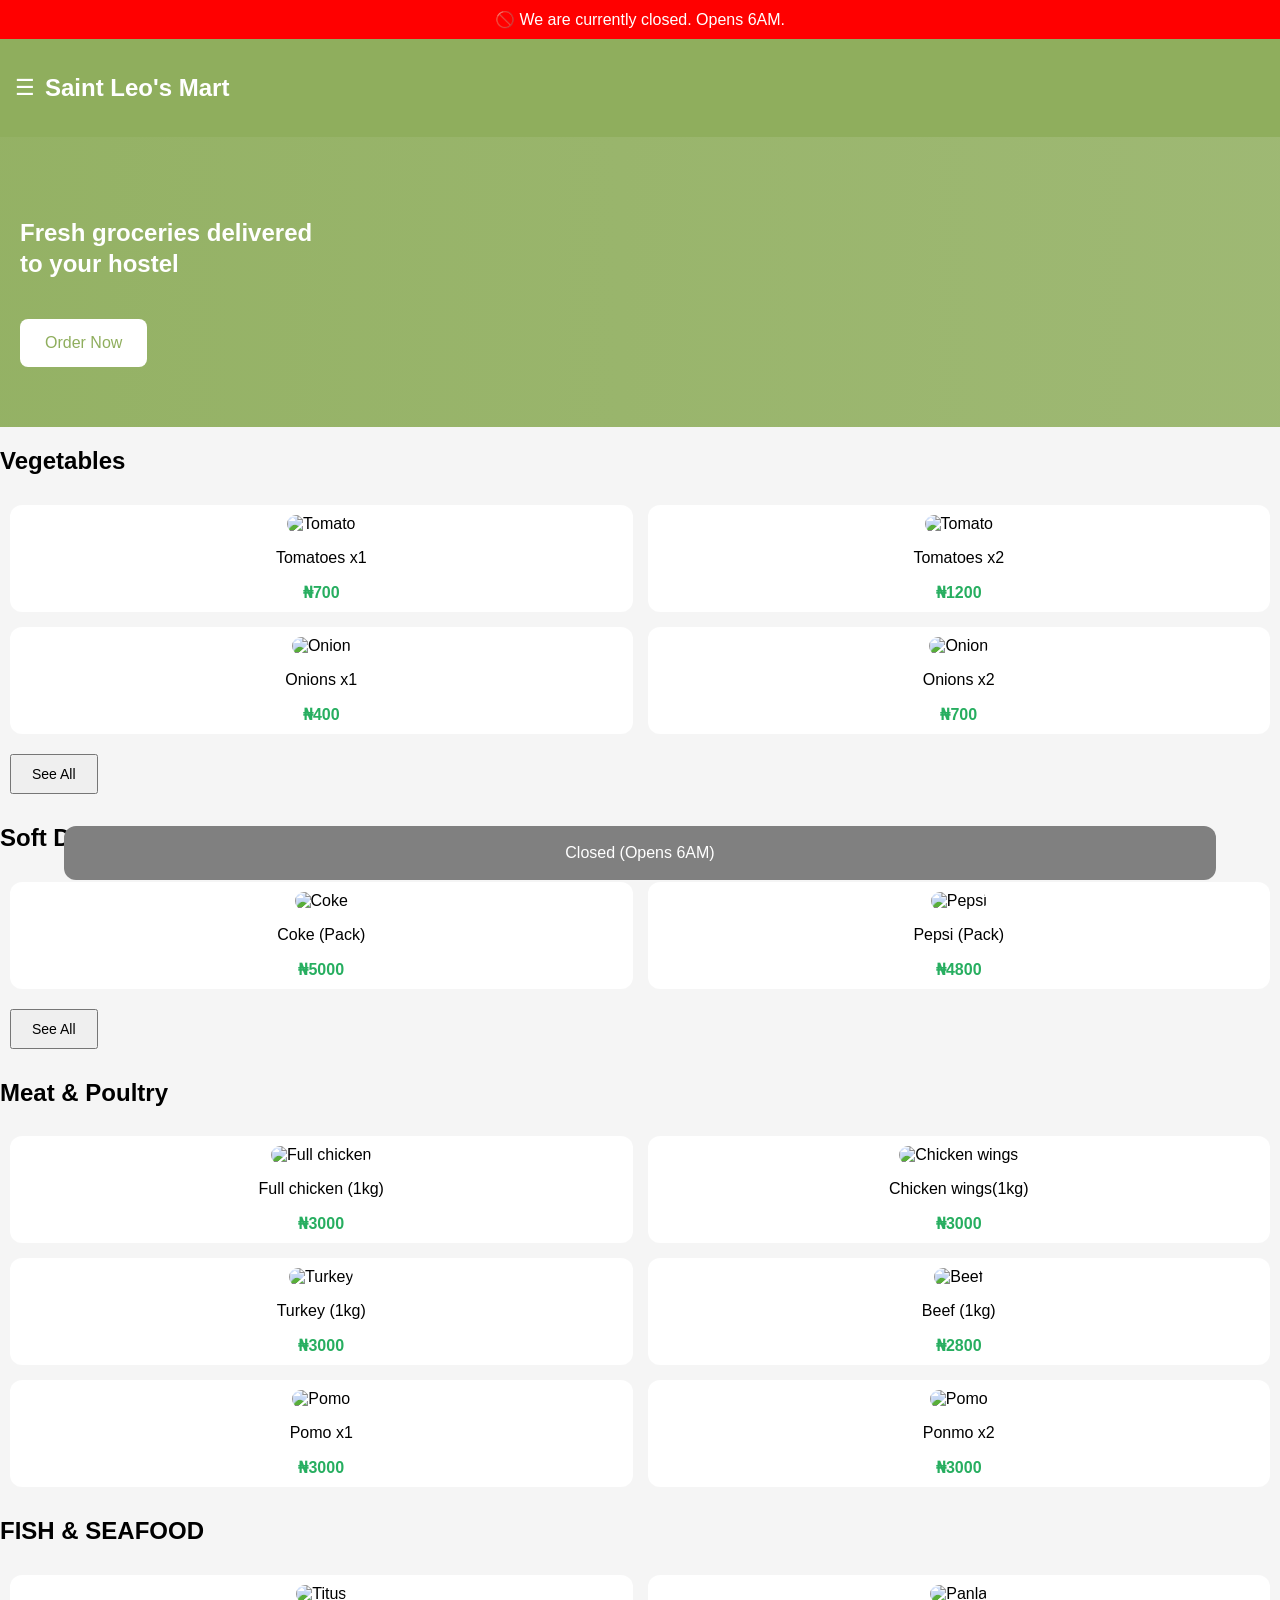
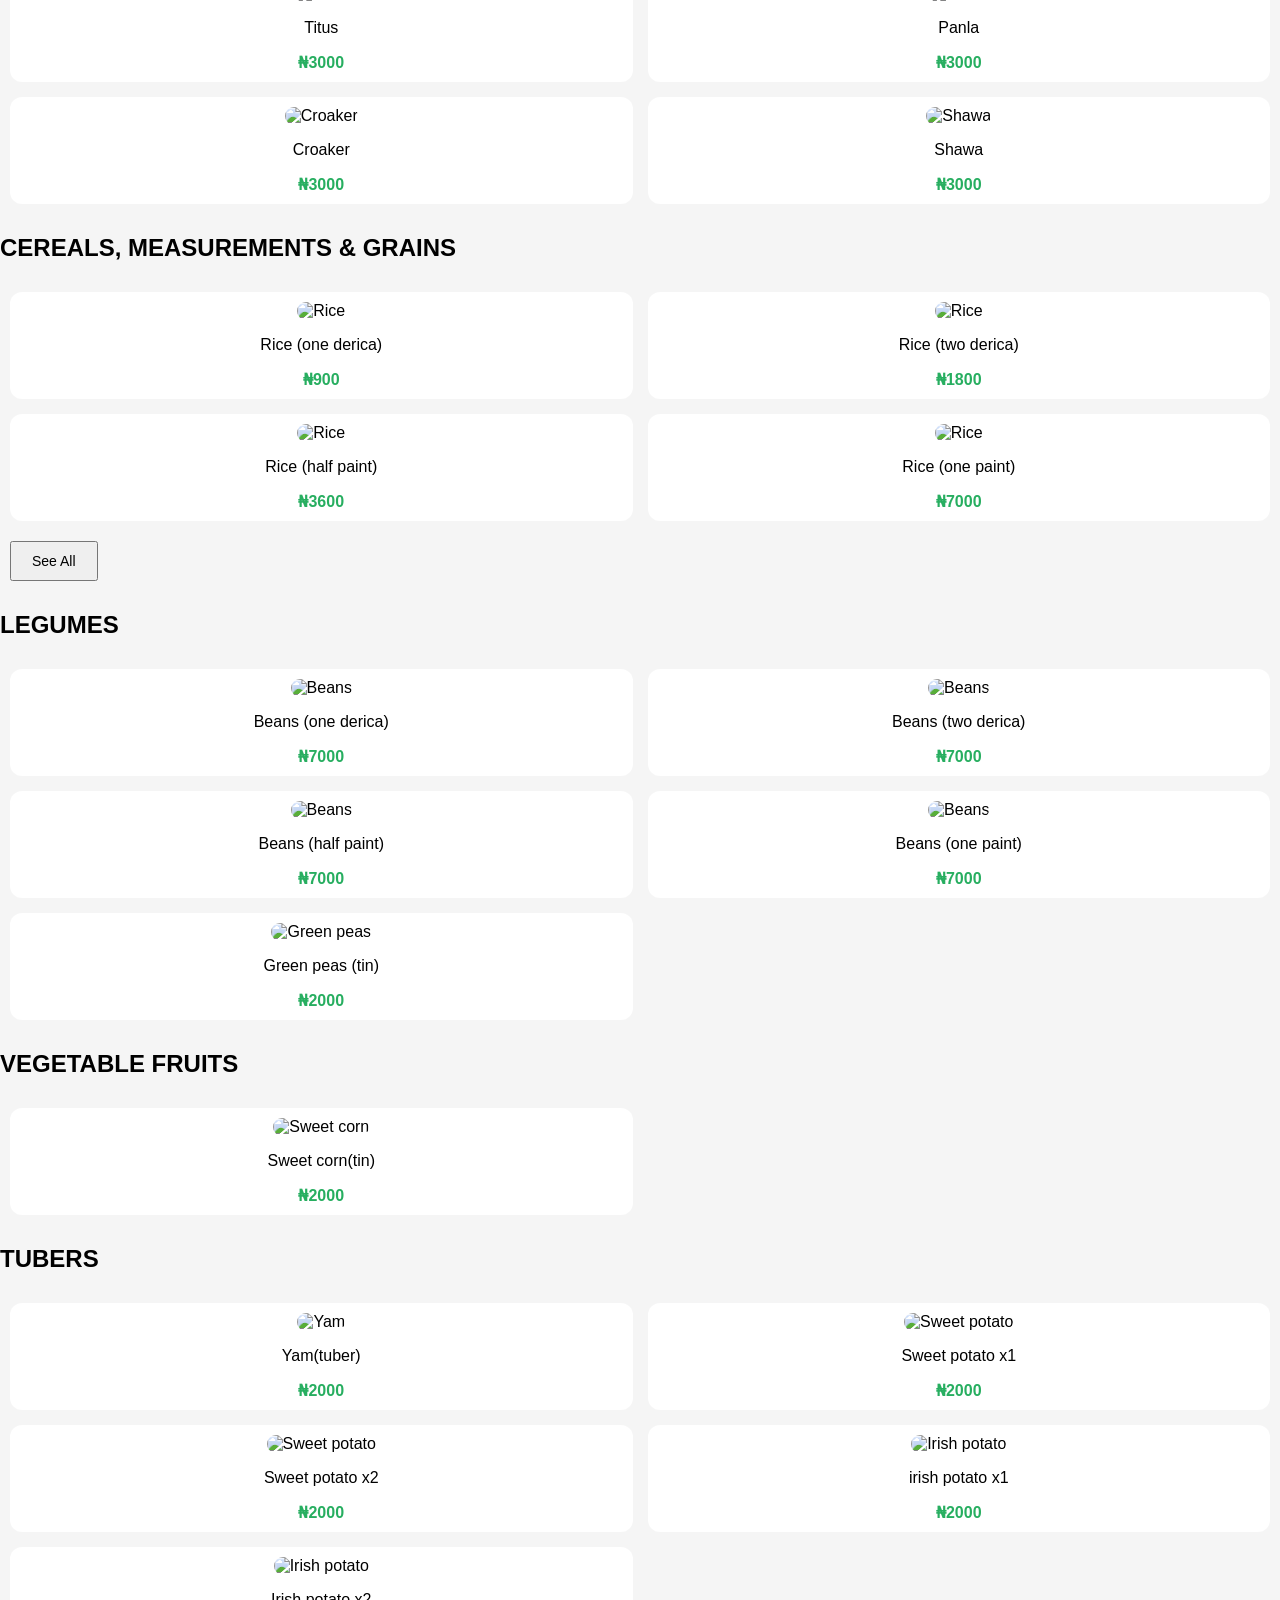
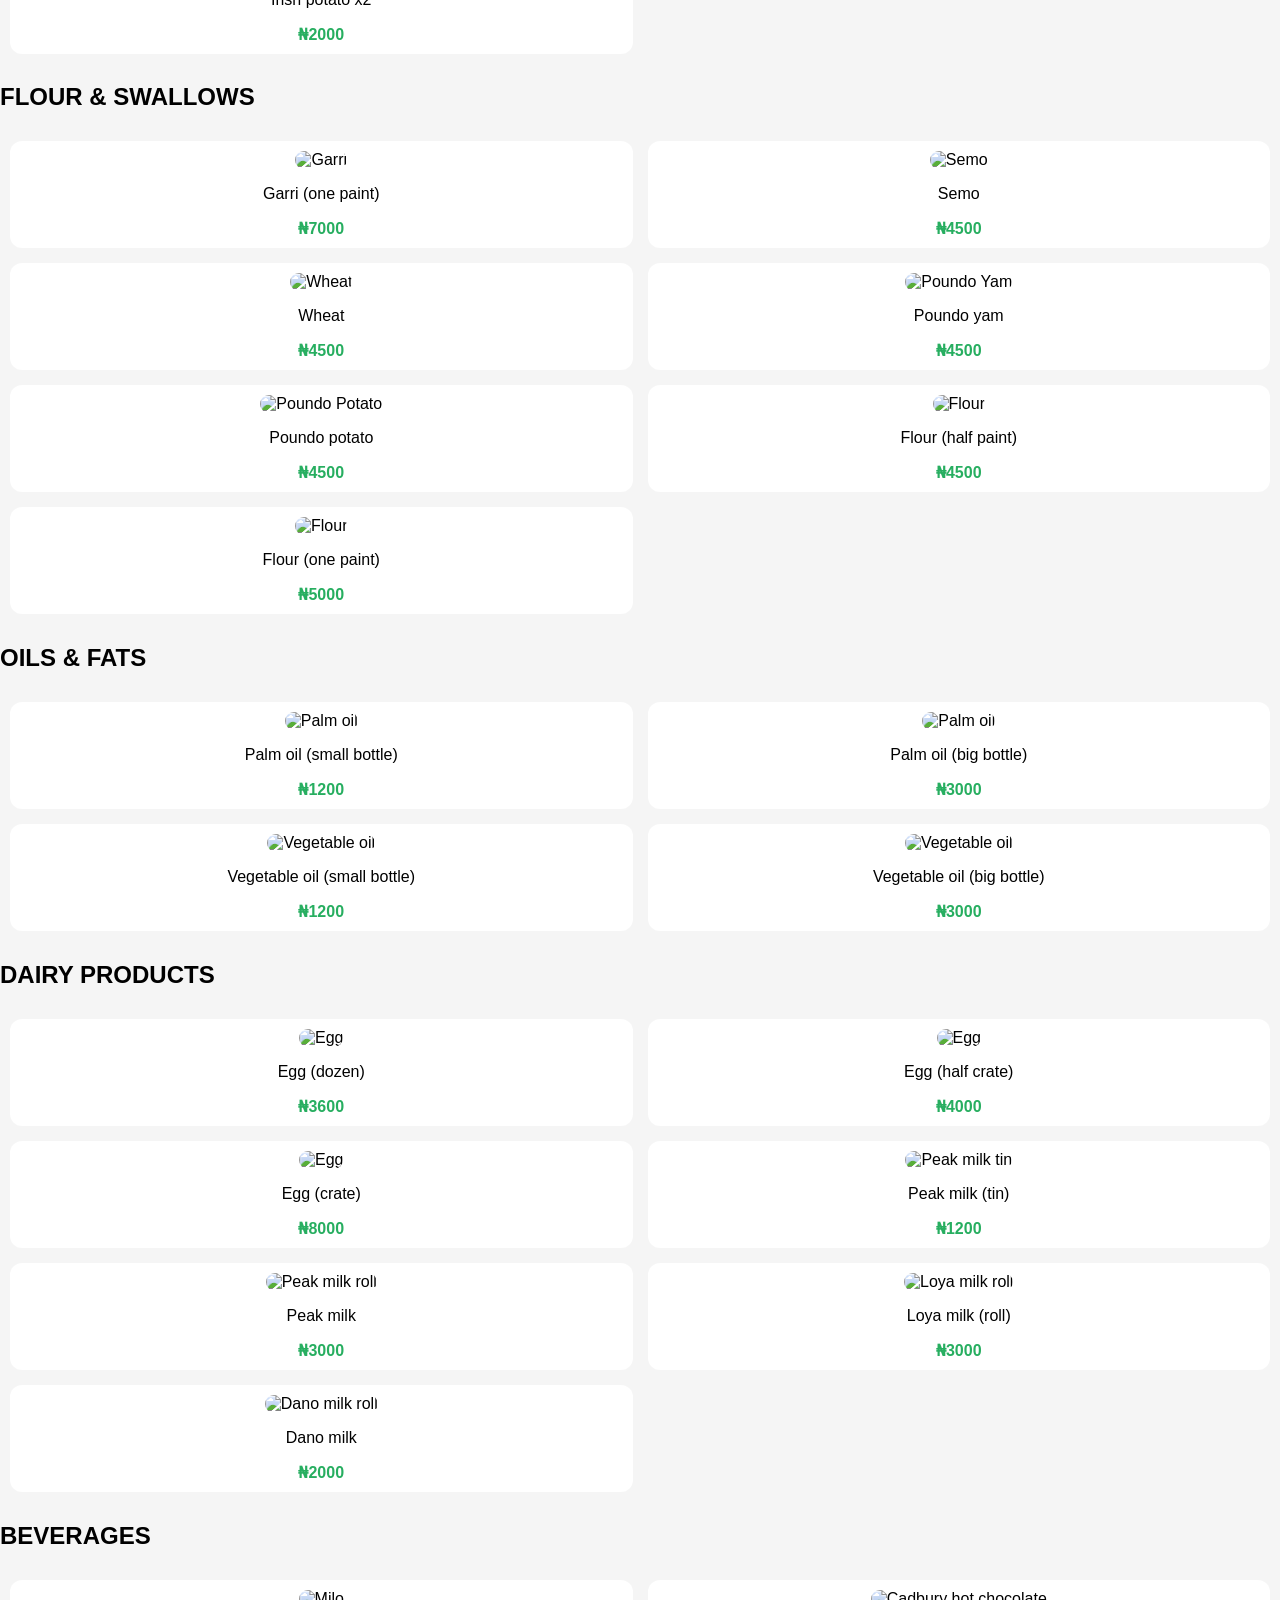
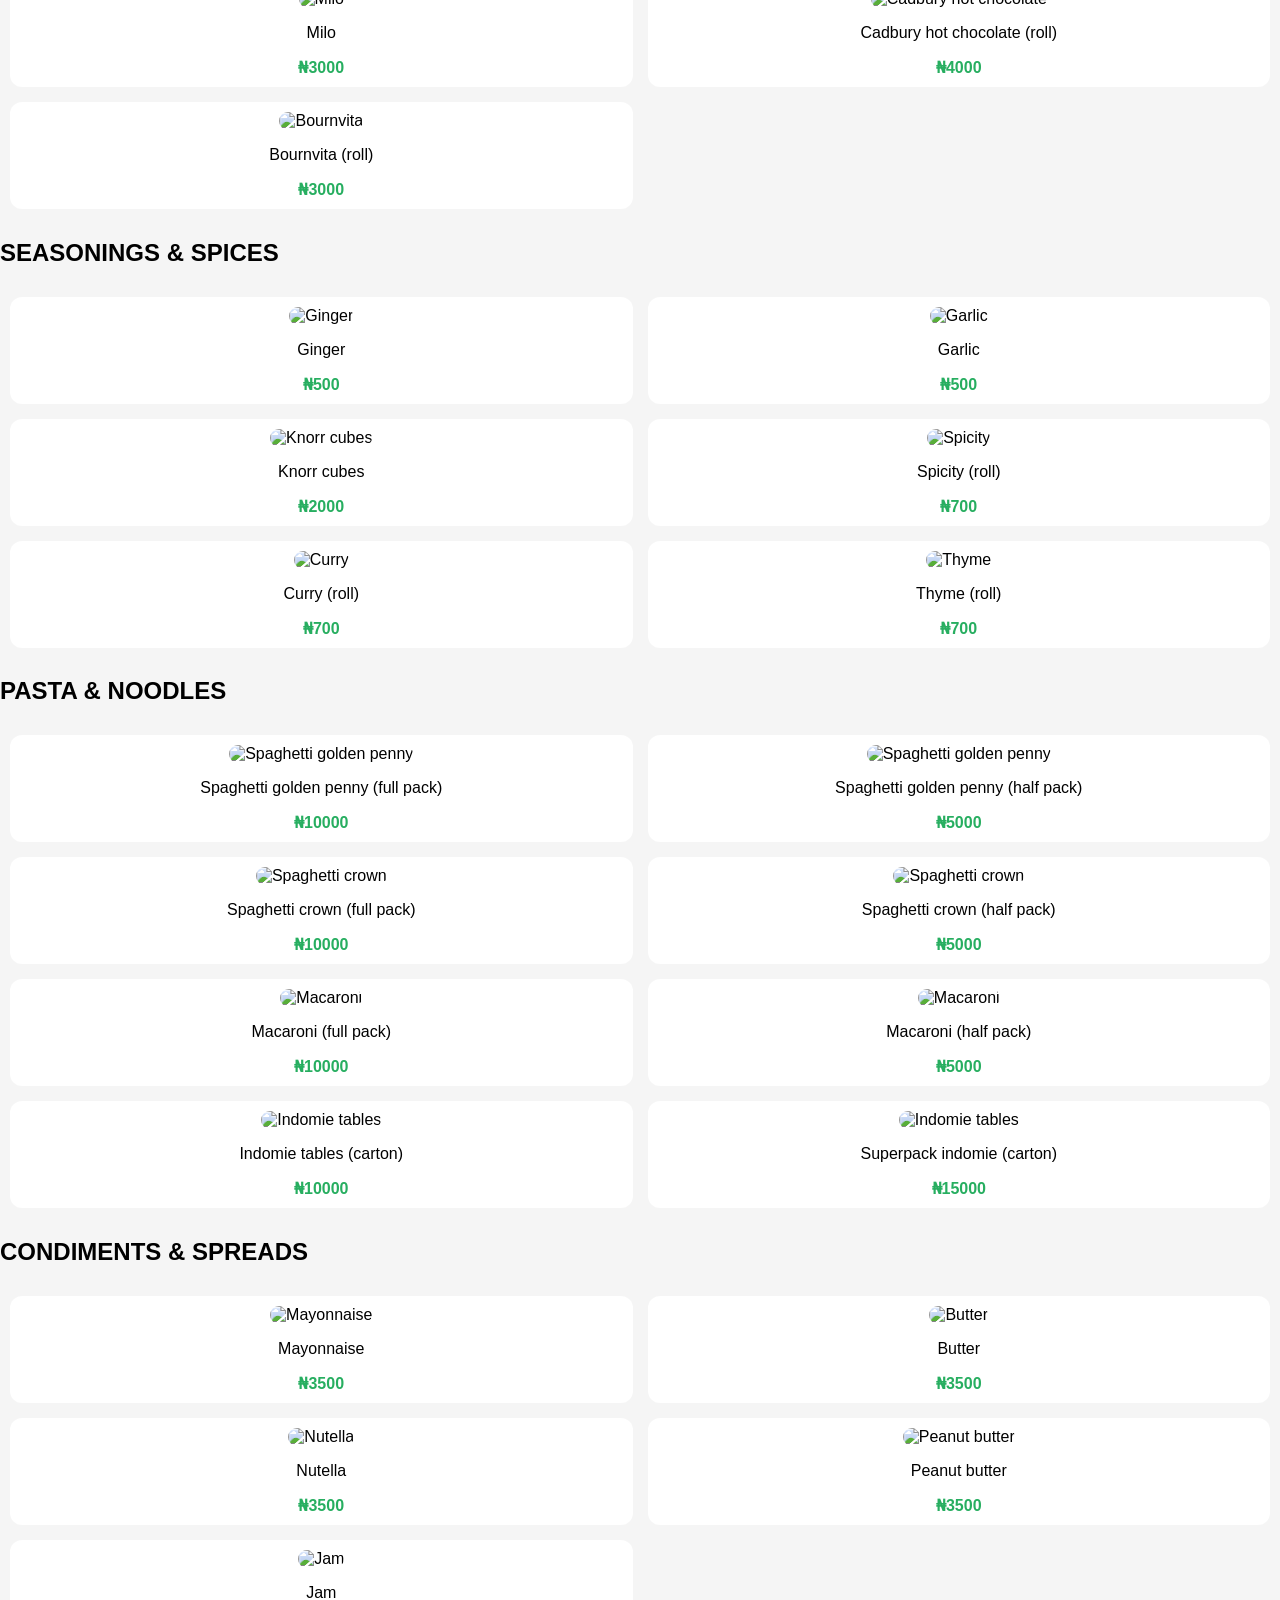
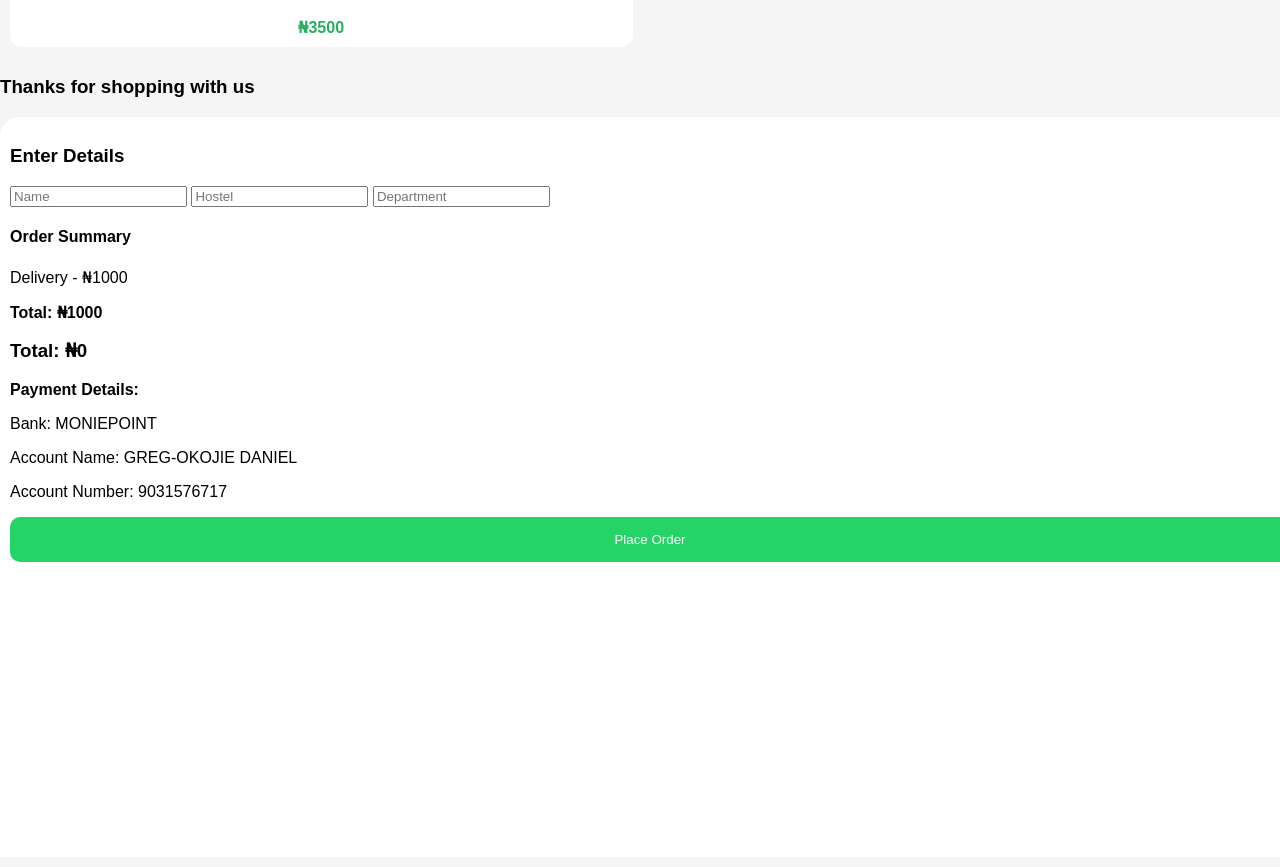
==== index.html @ 18265723 "Add files via upload" ====
<!DOCTYPE html>
<html lang="en">
<head>
  <meta charset="UTF-8">
  <meta name="viewport" content="width=device-width, initial-scale=1.0">
  <title>Saint Leo's Mart</title>
  <link rel="stylesheet" href="style.css">
</head>
<body>

<header>
  <span class="menu-btn" onclick="toggleMenu()">☰</span>
  <h2>Saint Leo's Mart</h2>
</header>

<div id="sidebar" class="sidebar">
  <p onclick="scrollToSection('home')">🏠 Home</p>
  <p onclick="scrollToSection('food')">🍲 Food</p>
  <p onclick="openFAQ()">❓ FAQ</p>
  <p onclick="contactUs()">📞 Contact Us</p>
</div>

<section id="home" class="hero">
  <h1>Fresh groceries delivered to your hostel</h1>
  <button onclick="scrollToSection('food')">Order Now</button>
</section>

<section id="food">

<!-- VEGETABLES -->
<h2>Vegetables</h2>
<div class="grid">

<div class="item" onclick="toggleItem(this,'Tomatoes x1',700)">
<img src="https://images.pexels.com/photos/533280/pexels-photo-533280.jpeg" alt="Tomato">
<p>Tomatoes x1</p>
<span class="price">₦700</span>
</div>

<div class="item" onclick="toggleItem(this,'Tomatoes x2',1200)">
<img src="https://images.pexels.com/photos/533280/pexels-photo-533280.jpeg" alt="Tomato">
<p>Tomatoes x2</p>
<span class="price">₦1200</span>
</div>

<div class="item" onclick="toggleItem(this,'Onions x1',400)">
<img src="https://images.pexels.com/photos/4197445/pexels-photo-4197445.jpeg" alt="Onion">
<p>Onions x1</p>
<span class="price">₦400</span>
</div>

<div class="item" onclick="toggleItem(this,'Onions x2',700)">
<img src="https://images.pexels.com/photos/4197445/pexels-photo-4197445.jpeg" alt="Onion">
<p>Onions x2</p>
<span class="price">₦700</span>
</div>

</div>

<button class="see-all" onclick="toggleCategory(this)">See All</button>

<div class="hidden-items grid">

<div class="item" onclick="toggleItem(this,'Lettuce x1',500)">
<img src="https://images.pexels.com/photos/1656666/pexels-photo-1656666.jpeg" alt="Fresh Lettuce">
<p>Lettuce x1</p>
<span class="price">₦500</span>
</div>

<div class="item" onclick="toggleItem(this,'Lettuce x2',900)">
<img src="https://images.pexels.com/photos/1656666/pexels-photo-1656666.jpeg" alt="Fresh Lettuce">
<p>Lettuce x2</p>
<span class="price">₦900</span>
</div>

<div class="item" onclick="toggleItem(this,'Cabbage x1',500)">
<img src="https://images.pexels.com/photos/2518893/pexels-photo-2518893.jpeg" alt="Fresh Cabbage">
<p>Cabbage x1</p>
<span class="price">₦500</span>
</div>

<div class="item" onclick="toggleItem(this,'Cabbage x2',1000)">
<img src="https://images.pexels.com/photos/2518893/pexels-photo-2518893.jpeg" alt="Fresh Cabbage">
<p>Cabbage x2</p>
<span class="price">₦1000</span>
</div>

<div class="item" onclick="toggleItem(this,'Green bell pepper x1',500)">
<img src="https://images.pexels.com/photos/5825814/pexels-photo-5825814.jpeg" alt="Green Bell Pepper">
<p>Green bell pepper x1</p>
<span class="price">₦500</span>
</div>

<div class="item" onclick="toggleItem(this,'Green bell pepper x2',900)">
<img src="https://images.pexels.com/photos/5825814/pexels-photo-5825814.jpeg" alt="Green Bell Pepper">
<p>Green bell pepper x2</p>
<span class="price">₦900</span>
</div>

<div class="item" onclick="toggleItem(this,'Red bell pepper x1',500)">
<img src="https://images.pexels.com/photos/33968567/pexels-photo-33968567.jpeg" alt="Red Bell Pepper">
<p>Red bell pepper x1</p>
<span class="price">₦500</span>
</div>

<div class="item" onclick="toggleItem(this,'Red bell pepper x2',900)">
<img src="https://images.pexels.com/photos/33968567/pexels-photo-33968567.jpeg" alt="Red Bell Pepper">
<p>Red bell pepper x2</p>
<span class="price">₦900</span>
</div>

<div class="item" onclick="toggleItem(this,'Yellow bell pepper/scotch bonnet x1',500)">
<img src="https://images.pexels.com/photos/14466704/pexels-photo-14466704.jpeg" alt="Scotch Bonnet">
<p>Yellow bell pepper/scotch bonnet x1</p>
<span class="price">₦500</span>
</div>

<div class="item" onclick="toggleItem(this,'Yellow bell pepper/scotch bonnet x2',900)">
<img src="https://images.pexels.com/photos/14466704/pexels-photo-14466704.jpeg" alt="Scotch Bonnet">
<p>Yellow bell pepper/scotch bonnet x2</p>
<span class="price">₦900</span>
</div>

<div class="item" onclick="toggleItem(this,'Fresh pepper x1',500)">
<img src="https://images.pexels.com/photos/16267404/pexels-photo-16267404.jpeg" alt="Fresh pepper">
<p>Fresh pepper x1</p>
<span class="price">₦500</span>
</div>

<div class="item" onclick="toggleItem(this,'Fresh pepper x2',900)">
<img src="https://images.pexels.com/photos/16267404/pexels-photo-16267404.jpeg" alt="Fresh pepper">
<p>Fresh pepper x2</p>
<span class="price">₦900</span>
</div>

<div class="item" onclick="toggleItem(this,'Cucumber x1',500)">
<img src="https://images.pexels.com/photos/17975573/pexels-photo-17975573.jpeg" alt="Cucumber">
<p>Cucumber x1</p>
<span class="price">₦500</span>
</div>

<div class="item" onclick="toggleItem(this,'Cucumber x2',900)">
<img src="https://images.pexels.com/photos/17975573/pexels-photo-17975573.jpeg" alt="Cucumber">
<p>Cucumber x2</p>
<span class="price">₦900</span>
</div>

<div class="item" onclick="toggleItem(this,'Carrot x1',500)">
<img src="https://images.pexels.com/photos/6631952/pexels-photo-6631952.jpeg" alt="Carrot">
<p>Carrot x1</p>
<span class="price">₦500</span>
</div>

<div class="item" onclick="toggleItem(this,'Carrot x2',900)">
<img src="https://images.pexels.com/photos/6631952/pexels-photo-6631952.jpeg" alt="Carrot">
<p>Carrot x2</p>
<span class="price">₦900</span>
</div>

</div>

<!-- SOFT DRINKS -->
<h2>Soft Drinks & Malt</h2>
<div class="grid">

<div class="item" onclick="toggleItem(this,'Coke pack',5000)">
<img src="https://images.pexels.com/photos/27798034/pexels-photo-27798034.jpeg" alt="Coke">
<p>Coke (Pack)</p>
<span class="price">₦5000</span>
</div>

<div class="item" onclick="toggleItem(this,'Pepsi pack',4800)">
<img src="https://images.pexels.com/photos/9513105/pexels-photo-9513105.jpeg" alt="Pepsi">
<p>Pepsi (Pack)</p>
<span class="price">₦4800</span>
</div>

</div>

<button class="see-all" onclick="toggleCategory(this)">See All</button>

<div class="hidden-items grid">
<!-- hidden items -->
  <div class="item" onclick="toggleItem(this,'Plastic malt pack',5000)">
<img src="https://images.pexels.com/photos/18041730/pexels-photo-18041730.jpeg" alt="Plastic Malt">
<p>Plastic malt (Pack)</p>
<span class="price">₦5000</span>
</div>

<div class="item" onclick="toggleItem(this,'Can malt carton',5000)">
<img src="https://images.pexels.com/photos/18041730/pexels-photo-18041730.jpeg" alt="Can Malt">
<p>Can malt (Carton)</p>
<span class="price">₦5000</span>
</div>

<div class="item" onclick="toggleItem(this,'Fanta pack',5000)">
<img src="https://images.pexels.com/photos/18041730/pexels-photo-18041730.jpeg" alt="Fanta"> 
<p>Fanta (Pack)</p>
<span class="price">₦5000</span>
</div>

<div class="item" onclick="toggleItem(this,'L@casera pack',5000)">
<img src="https://images.pexels.com/photos/18041730/pexels-photo-18041730.jpeg" alt="L@casera">
<p>L@casera (Pack)</p>
<span class="price">₦5000</span>
</div>

<div class="item" onclick="toggleItem(this,'Bottled water pack',5000)">
<img src="https://images.pexels.com/photos/15524063/pexels-photo-15524063.jpeg" alt="Bottled water">
<p>Bottled water (Pack)</p>
<span class="price">₦5000</span>
</div>

</div>
 

  
<!-- MEAT -->
<h2>Meat & Poultry</h2>
<div class="grid">
<div class="item" onclick="toggleItem(this,'Full chicken 1kg',3000)">
<img src="https://images.pexels.com/photos/10886018/pexels-photo-10886018.jpeg" alt="Full chicken">
<p>Full chicken (1kg)</p>
<span class="price">₦3000</span>
</div>

<div class="item" onclick="toggleItem(this,'Chicken wings 1kg',3000)">
<img src="https://images.pexels.com/photos/9016550/pexels-photo-9016550.jpeg" alt="Chicken wings">
<p>Chicken wings(1kg)</p>
<span class="price">₦3000</span>
</div>

<div class="item" onclick="toggleItem(this,'Turkey 1kg',3000)">
<img src="https://images.pexels.com/photos/5848152/pexels-photo-5848152.jpeg" alt="Turkey">
<p>Turkey (1kg)</p>
<span class="price">₦3000</span>
</div>

<div class="item" onclick="toggleItem(this,'Beef 1kg',2800)">
<img src="https://images.pexels.com/photos/20187067/pexels-photo-20187067.jpeg" alt="Beef">
<p>Beef (1kg)</p>
<span class="price">₦2800</span>
</div>

<div class="item" onclick="toggleItem(this,'Pomo x1',3000)">
<img src="https://images.pexels.com/photos/6646207/pexels-photo-6646207.jpeg" alt="Pomo">
<p>Pomo x1</p>
<span class="price">₦3000</span>
</div>

<div class="item" onclick="toggleItem(this,'Ponmo x2',3000)">
<img src="https://images.pexels.com/photos/6646207/pexels-photo-6646207.jpeg" alt="Pomo">
<p>Ponmo x2</p>
<span class="price">₦3000</span>
</div>

</div>

<!-- ADD MORE CATEGORIES SAME FORMAT -->
<!-- FISH & SEAFOOD -->
<h2>FISH & SEAFOOD</h2>
<div class="grid">
  <div class="item" onclick="toggleItem(this,'Titus',3000)">
<img src="https://images.pexels.com/photos/20121102/pexels-photo-20121102.jpeg" alt="Titus">
<p>Titus</p>
<span class="price">₦3000</span>
</div>

<div class="item" onclick="toggleItem(this,'Panla',3000)">
<img src="https://images.pexels.com/photos/23885137/pexels-photo-23885137.jpeg" alt="Panla">
<p>Panla</p>
<span class="price">₦3000</span>
</div>

<div class="item" onclick="toggleItem(this,'Croaker',3000)">
<img src="https://images.pexels.com/photos/12151716/pexels-photo-12151716.jpeg" alt="Croaker">
<p>Croaker</p>
<span class="price">₦3000</span>
</div>

<div class="item" onclick="toggleItem(this,'Shawa',3000)">
<img src="https://images.pexels.com/photos/36832375/pexels-photo-36832375.jpeg" alt="Shawa">
<p>Shawa</p>
<span class="price">₦3000</span>
</div>

  </div>

  <!-- CEREALS, MEASUREMENTS & GRAINS -->
<h2>CEREALS, MEASUREMENTS & GRAINS</h2>
<div class="grid">
<div class="item" onclick="toggleItem(this,'Rice (one derica)',900)">
<img src="https://images.pexels.com/photos/36008677/pexels-photo-36008677.jpeg" alt="Rice">
<p>Rice (one derica)</p>
<span class="price">₦900</span>
</div>

<div class="item" onclick="toggleItem(this,'Rice (two derica)',1800)">
<img src="https://images.pexels.com/photos/36008677/pexels-photo-36008677.jpeg" alt="Rice">
<p>Rice (two derica)</p>
<span class="price">₦1800</span>
</div>

<div class="item" onclick="toggleItem(this,'Rice (half paint)',3600)">
<img src="https://images.pexels.com/photos/36008677/pexels-photo-36008677.jpeg" alt="Rice">
<p>Rice (half paint)</p>
<span class="price">₦3600</span>
</div>

<div class="item" onclick="toggleItem(this,'Rice (one paint)',7000)">
<img src="https://images.pexels.com/photos/36008677/pexels-photo-36008677.jpeg" alt="Rice">
<p>Rice (one paint)</p>
<span class="price">₦7000</span>
</div>

</div>

 <button class="see-all" onclick="toggleCategory(this)">See All</button>

<div class="hidden-items grid">

<div class="item" onclick="toggleItem(this,'Cornflakes (one paint)',7000)">
<img src="https://images.pexels.com/photos/4089036/pexels-photo-4089036.jpeg" alt="Cornflakes">
<p>Cornflakes (one paint)</p>
<span class="price">₦7000</span>
</div>

<div class="item" onclick="toggleItem(this,'Cocopops (one paint)',7000)">
<img src="https://images.pexels.com/photos/7418776/pexels-photo-7418776.png" alt="Cocopops">
<p>Cocopops (one paint)</p>
<span class="price">₦7000</span>
</div>

<div class="item" onclick="toggleItem(this,'Golden morn (one paint)',7000)">
<img src="https://i.pinimg.com/1200x/90/cd/06/90cd064d729d164e2036bec3866df384.jpg" alt="Golden Morn">
<p>Golden morn (one paint)</p>
<span class="price">₦7000</span>
</div>

<div class="item" onclick="toggleItem(this,'Oats (one paint)',7000)">
<img src="https://images.pexels.com/photos/4725736/pexels-photo-4725736.jpeg" alt="Oats">
<p>Oats (one paint)</p>
<span class="price">₦7000</span>
</div>

<div class="item" onclick="toggleItem(this,'Custard (one paint)',7000)">
<img src="https://i.pinimg.com/1200x/9c/a5/31/9ca5312570cf01f618ec1aabc8b022c0.jpg" alt="Custard">
<p>Custard (one paint)</p>
<span class="price">₦7000</span>
</div>

<div class="item" onclick="toggleItem(this,'Powdered milk (one paint)',7000)">
<img src="https://images.pexels.com/photos/12625114/pexels-photo-12625114.jpeg" alt="Milk">
<p>Powdered milk (one paint)</p>
<span class="price">₦7000</span>
</div>

<div class="item" onclick="toggleItem(this,'Sugar (one paint)',7000)">
<img src="https://images.pexels.com/photos/11477544/pexels-photo-11477544.jpeg" alt="Sugar">
<p>Sugar (one paint)</p>
<span class="price">₦7000</span>
</div>

    </div>

<!-- LEGUMES -->
<h2>LEGUMES</h2>
<div class="grid">

<div class="item" onclick="toggleItem(this,'Beans (one derica)',7000)">
<img src="https://images.pexels.com/photos/10111852/pexels-photo-10111852.jpeg" alt="Beans">
<p>Beans (one derica)</p>
<span class="price">₦7000</span>
</div>

<div class="item" onclick="toggleItem(this,'Beans (two derica)',7000)">
<img src="https://images.pexels.com/photos/10111852/pexels-photo-10111852.jpeg" alt="Beans">
<p>Beans (two derica)</p>
<span class="price">₦7000</span>
</div>

<div class="item" onclick="toggleItem(this,'Beans (half paint)',7000)">
<img src="https://images.pexels.com/photos/10111852/pexels-photo-10111852.jpeg" alt="Beans">
<p>Beans (half paint)</p>
<span class="price">₦7000</span>
</div>

<div class="item" onclick="toggleItem(this,'Beans (one paint)',7000)">
<img src="https://images.pexels.com/photos/10111852/pexels-photo-10111852.jpeg" alt="Beans">
<p>Beans (one paint)</p>
<span class="price">₦7000</span>
</div>

<div class="item" onclick="toggleItem(this,'Green peas (tin)',2000)">
<img src="https://images.pexels.com/photos/32766465/pexels-photo-32766465.jpeg" alt="Green peas">
<p>Green peas (tin)</p>
<span class="price">₦2000</span>
</div>

</div>
<!-- VEGETABLE FRUITS -->
<h2>VEGETABLE FRUITS</h2>
<div class="grid">

  <div class="item" onclick="toggleItem(this,'Sweet corn tin',5000)">
<img src="https://images.pexels.com/photos/1359315/pexels-photo-1359315.jpeg" alt="Sweet corn">
<p>Sweet corn(tin)</p>
<span class="price">₦2000</span>
</div>
</div>

<!-- TUBERS -->
<h2>TUBERS</h2>
<div class="grid">
<div class="item" onclick="toggleItem(this,'Yam tuber',5000)">
<img src="https://images.pexels.com/photos/7543155/pexels-photo-7543155.jpeg" alt="Yam">
<p>Yam(tuber)</p>
<span class="price">₦2000</span>
</div>

<div class="item" onclick="toggleItem(this,'Sweet potato x1',5000)">
<img src="https://images.pexels.com/photos/7543164/pexels-photo-7543164.jpeg" alt="Sweet potato">
<p>Sweet potato x1</p>
<span class="price">₦2000</span>
</div>

<div class="item" onclick="toggleItem(this,'Sweet potato x2',5000)">
<img src="https://images.pexels.com/photos/7543164/pexels-photo-7543164.jpeg" alt="Sweet potato">
<p>Sweet potato x2</p>
<span class="price">₦2000</span>
</div>

<div class="item" onclick="toggleItem(this,'Irish potato x1',5000)">
<img src="https://images.pexels.com/photos/29509701/pexels-photo-29509701.jpeg" alt="Irish potato">
<p>irish potato x1</p>
<span class="price">₦2000</span>
</div>

<div class="item" onclick="toggleItem(this,'Irish potato x2',5000)">
<img src="https://images.pexels.com/photos/29509701/pexels-photo-29509701.jpeg" alt="Irish potato">
<p>Irish potato x2</p>
<span class="price">₦2000</span>
</div>

  </div>


<!-- FLOUR & SWALLOWS -->
<h2>FLOUR & SWALLOWS</h2>
<div class="grid">
<div class="item" onclick="toggleItem(this,'Garri one paint',7000)">
<img src="https://i.pinimg.com/736x/71/00/99/710099cdfb9c46883a768833ced07438.jpg" alt="Garri">
<p>Garri (one paint)</p>
<span class="price">₦7000</span>
</div>

<div class="item" onclick="toggleItem(this,'Semo',4500)">
<img src="https://i.pinimg.com/1200x/52/63/bd/5263bd861c616c06efb71b994cdc6b93.jpg" alt="Semo">
<p>Semo</p>
<span class="price">₦4500</span>
</div>

<div class="item" onclick="toggleItem(this,'Wheat',4500)">
<img src="https://i.pinimg.com/1200x/29/b0/db/29b0db379a3469006b6834a2a58ad0a5.jpg" alt="Wheat">
<p>Wheat</p>
<span class="price">₦4500</span>
</div>

<div class="item" onclick="toggleItem(this,'Poundo yam',4500)">
<img src="https://i.pinimg.com/1200x/b3/7c/1a/b37c1aebb08cc91c31cf40d05b5fc4fe.jpg" alt="Poundo Yam">
<p>Poundo yam</p>
<span class="price">₦4500</span>
</div>

<div class="item" onclick="toggleItem(this,'Poundo potato',4500)">
<img src="https://i.pinimg.com/736x/b5/e0/e6/b5e0e623ecc0118677359951a3aa6b10.jpg" alt="Poundo Potato">
<p>Poundo potato</p>
<span class="price">₦4500</span>
</div>

<div class="item" onclick="toggleItem(this,'Flour half paint',4500)">
<img src="images/flour.jpg" alt="Flour">
<p>Flour (half paint)</p>
<span class="price">₦4500</span>
</div>

<div class="item" onclick="toggleItem(this,'Flour one paint',5000)">
<img src="https://i.pinimg.com/1200x/b0/01/c3/b001c3feba5952a01afc6e3c2b863f86.jpg" alt="Flour">
<p>Flour (one paint)</p>
<span class="price">₦5000</span>
</div>

</div>

<!-- OILS & FATS -->
<h2>OILS & FATS</h2>
<div class="grid">
<div class="item" onclick="toggleItem(this,'Palm oil small bottle',1200)">
<img src="https://images.pexels.com/photos/31448423/pexels-photo-31448423.jpeg" alt="Palm oil">
<p>Palm oil (small bottle)</p>
<span class="price">₦1200</span>
</div>

<div class="item" onclick="toggleItem(this,'Palm oil big bottle',3000)">
<img src="https://images.pexels.com/photos/31448423/pexels-photo-31448423.jpeg" alt="Palm oil">
<p>Palm oil (big bottle)</p>
<span class="price">₦3000</span>
</div>

<div class="item" onclick="toggleItem(this,'Vegetable oil small bottle',1200)">
<img src="https://images.pexels.com/photos/12284682/pexels-photo-12284682.jpeg" alt="Vegetable oil">
<p>Vegetable oil (small bottle)</p>
<span class="price">₦1200</span>
</div>

<div class="item" onclick="toggleItem(this,'Vegetable oil big bottle',3000)">
<img src="https://images.pexels.com/photos/12284682/pexels-photo-12284682.jpeg" alt="Vegetable oil">
<p>Vegetable oil (big bottle)</p>
<span class="price">₦3000</span>
</div>

</div>

<!-- DAIRY PRODUCTS -->
<h2>DAIRY PRODUCTS</h2>
<div class="grid">

<div class="item" onclick="toggleItem(this,'Egg dozen',3600)">
<img src="https://images.pexels.com/photos/6845651/pexels-photo-6845651.jpeg" alt="Egg">
<p>Egg (dozen)</p>
<span class="price">₦3600</span>
</div>

<div class="item" onclick="toggleItem(this,'Egg half crate',4000)">
<img src="https://i.pinimg.com/736x/0d/f1/97/0df19786325c36bea3397c630778123b.jpg" alt="Egg">
<p>Egg (half crate)</p>
<span class="price">₦4000</span>
</div>

<div class="item" onclick="toggleItem(this,'Egg crate',8000)">
<img src="https://images.pexels.com/photos/11750605/pexels-photo-11750605.jpeg" alt="Egg">
<p>Egg (crate)</p>
<span class="price">₦8000</span>
</div>

<div class="item" onclick="toggleItem(this,'Peak milk tin',1200)">
<img src="https://i.pinimg.com/736x/d0/fe/1a/d0fe1a9e156e4f516bad078349c7209a.jpg" alt="Peak milk tin">
<p>Peak milk (tin)</p>
<span class="price">₦1200</span>
</div>

<div class="item" onclick="toggleItem(this,'Peak milk roll',3000)">
<img src="https://i.pinimg.com/1200x/9d/cc/56/9dcc56c17010235893de08f8e3901198.jpg" alt="Peak milk roll">
<p>Peak milk</p>
<span class="price">₦3000</span>
</div>

<div class="item" onclick="toggleItem(this,'Loya milk roll',3000)">
<img src="https://i.pinimg.com/736x/e3/70/bc/e370bc9d572dba9aa39a293259dc8518.jpg" alt="Loya milk roll">
<p>Loya milk (roll)</p>
<span class="price">₦3000</span>
</div>


<div class="item" onclick="toggleItem(this,'Dano milk roll',2000)">
<img src="https://i.pinimg.com/736x/e5/11/60/e511603e0b339b905bd18daddd93954e.jpg" alt="Dano milk roll">
<p>Dano milk</p>
<span class="price">₦2000</span>
</div>

</div>



<!-- BEVERAGES -->
<h2>BEVERAGES</h2>
<div class="grid">

  <div class="item" onclick="toggleItem(this,'Milo roll',3000)">
<img src="https://i.pinimg.com/1200x/9d/24/e9/9d24e9cb6db48d17fd31ed7a18f2b998.jpg" alt="Milo">
<p>Milo</p>
<span class="price">₦3000</span>
</div>

<div class="item" onclick="toggleItem(this,'Cadbury hot chocolate roll',4000)">
<img src="https://i.pinimg.com/736x/a0/fb/a3/a0fba3c6272c35ab42f63ac5278cad32.jpg" alt="Cadbury hot chocolate">
<p>Cadbury hot chocolate (roll)</p>
<span class="price">₦4000</span>
</div>

<div class="item" onclick="toggleItem(this,'Bournvita roll',3000)">
<img src="https://i.pinimg.com/1200x/f1/58/79/f15879f4e8c8afb2c909531f42bb3d88.jpg" alt="Bournvita">
<p>Bournvita (roll)</p>
<span class="price">₦3000</span>
</div>

</div>

<!-- SEASONINGS & SPICES -->
<h2>SEASONINGS & SPICES</h2>
<div class="grid">

  <div class="item" onclick="toggleItem(this,'Ginger',500)">
<img src="https://images.pexels.com/photos/33930747/pexels-photo-33930747.jpeg" alt="Ginger">
<p>Ginger</p>
<span class="price">₦500</span>
</div>

<div class="item" onclick="toggleItem(this,'Garlic',500)">
<img src="https://images.pexels.com/photos/25315388/pexels-photo-25315388.jpeg" alt="Garlic">
<p>Garlic</p>
<span class="price">₦500</span>
</div>

<div class="item" onclick="toggleItem(this,'Knorr cubes',2000)">
<img src="https://i.pinimg.com/1200x/1d/30/fa/1d30fa4cea9307df40f7e5decbac16cb.jpg" alt="Knorr cubes">
<p>Knorr cubes</p>
<span class="price">₦2000</span>
</div>

<div class="item" onclick="toggleItem(this,'Spicity roll',700)">
<img src="https://i.pinimg.com/1200x/a8/16/8a/a8168ac9c2ad54b247b9dc839f3b6ba5.jpg" alt="Spicity">
<p>Spicity (roll)</p>
<span class="price">₦700</span>
</div>

<div class="item" onclick="toggleItem(this,'Curry roll',700)">
<img src="https://i.pinimg.com/1200x/46/cd/12/46cd1298962b31abb7916cba96e4af2a.jpg" alt="Curry">
<p>Curry (roll)</p>
<span class="price">₦700</span>
</div>

<div class="item" onclick="toggleItem(this,'Thyme roll',700)">
<img src="https://i.pinimg.com/736x/ff/39/cf/ff39cff2ba1d89a7a7dffc6f94580c26.jpg" alt="Thyme">
<p>Thyme (roll)</p>
<span class="price">₦700</span>
</div>

</div>


<!-- PASTA & NOODLES -->
<h2>PASTA & NOODLES</h2>
<div class="grid">

  <div class="item" onclick="toggleItem(this,'Spaghetti golden penny full pack',10000)">
<img src="https://i.pinimg.com/1200x/14/7b/54/147b547bab659f1a122824be69de1ef5.jpg" alt="Spaghetti golden penny">
<p>Spaghetti golden penny (full pack)</p>
<span class="price">₦10000</span>
</div>


  <div class="item" onclick="toggleItem(this,'Spaghetti golden penny half pack',5000)">
<img src="https://i.pinimg.com/1200x/14/7b/54/147b547bab659f1a122824be69de1ef5.jpg" alt="Spaghetti golden penny">
<p>Spaghetti golden penny (half pack)</p>
<span class="price">₦5000</span>
</div>

<div class="item" onclick="toggleItem(this,'Spaghetti crown full pack',10000)">
<img src="https://i.pinimg.com/1200x/65/25/d3/6525d3f3640163b776c6f27cc72fca56.jpg" alt="Spaghetti crown">
<p>Spaghetti crown (full pack)</p>
<span class="price">₦10000</span>
</div>


  <div class="item" onclick="toggleItem(this,'Spaghetti crown half pack',5000)">
<img src="https://i.pinimg.com/1200x/65/25/d3/6525d3f3640163b776c6f27cc72fca56.jpg" alt="Spaghetti crown">
<p>Spaghetti crown (half pack)</p>
<span class="price">₦5000</span>
</div>


<div class="item" onclick="toggleItem(this,'Macaroni full pack',10000)">
<img src="https://i.pinimg.com/736x/1d/92/4b/1d924b24cadc6bfb209c0ea14c411538.jpg" alt="Macaroni">
<p>Macaroni (full pack)</p>
<span class="price">₦10000</span>
</div>


  <div class="item" onclick="toggleItem(this,'Macaroni half pack',5000)">
<img src="https://i.pinimg.com/736x/1d/92/4b/1d924b24cadc6bfb209c0ea14c411538.jpg" alt="Macaroni">
<p>Macaroni (half pack)</p>
<span class="price">₦5000</span>
</div>

<div class="item" onclick="toggleItem(this,'Indomie tables carton',10000)">
<img src="https://i.pinimg.com/736x/ac/5e/39/ac5e39bccdf6cd54cace05b2fe2c4c6a.jpg" alt="Indomie tables">
<p>Indomie tables (carton)</p>
<span class="price">₦10000</span>
</div>


  <div class="item" onclick="toggleItem(this,'Superpack indomie carton',15000)">
<img src="https://i.pinimg.com/736x/ac/5e/39/ac5e39bccdf6cd54cace05b2fe2c4c6a.jpg" alt="Indomie tables">
<p>Superpack indomie (carton)</p>
<span class="price">₦15000</span>
</div>

</div>


<!-- CONDIMENTS & SPREADS -->
<h2>CONDIMENTS & SPREADS</h2>
<div class="grid">

<div class="item" onclick="toggleItem(this,'Mayonnaise',3500)">
<img src="https://i.pinimg.com/736x/db/b4/ad/dbb4ad2111064241c183ad9f32809558.jpg" alt="Mayonnaise">
<p>Mayonnaise</p>
<span class="price">₦3500</span>
</div>

<div class="item" onclick="toggleItem(this,'Butter',3500)">
<img src="https://i.pinimg.com/736x/2a/cc/21/2acc21b0ed6ef067ab8d0e897cdcb4e2.jpg" alt="Butter">
<p>Butter</p>
<span class="price">₦3500</span>
</div>

<div class="item" onclick="toggleItem(this,'Nutella',3500)">
<img src="https://i.pinimg.com/736x/71/9b/a8/719ba8314664b033c36ba6007aa37805.jpg" alt="Nutella">
<p>Nutella</p>
<span class="price">₦3500</span>
</div>

<div class="item" onclick="toggleItem(this,'Peanut butter',3500)">
<img src="https://i.pinimg.com/736x/6f/a0/54/6fa0540e056a65c620eb3a45971243e9.jpg" alt="Peanut butter">
<p>Peanut butter</p>
<span class="price">₦3500</span>
</div>

<div class="item" onclick="toggleItem(this,'Jam',3500)">
<img src="https://i.pinimg.com/736x/a9/95/64/a99564249feb8e0c18154a3ef0a3a728.jpg" alt="Jam">
<p>Jam</p>
<span class="price">₦3500</span>
</div>

  </div>


</section>
<h3>Thanks for shopping with us</h3>

<div id="formBox" class="form-box">
<h3>Enter Details</h3>
<input id="name" placeholder="Name">
<input id="hostel" placeholder="Hostel">
<input id="dept" placeholder="Department">

<div id="summary"></div>

<div id="paymentSection">

  <h3>Total: ₦<span id="totalPrice">0</span></h3>

  <p><b>Payment Details:</b></p>
  <p>Bank: MONIEPOINT</p>
  <p>Account Name: GREG-OKOJIE DANIEL</p>
  <p>Account Number: 9031576717</p>

</div>

<button class="order-btn" onclick="openForm()">Proceed to Order</button>


<button class="whatsapp-btn" onclick="sendOrder()">Place Order</button>
</div>

<script src="script.js"></script>
<div id="overlay" onclick="closeMenu()"></div>
</body>
</html>
---- style.css ----
body {
  font-family: Arial;
  margin: 0;
  background: #f5f5f5;
}

header {
  display: flex;
  align-items: center;
  background: #8FAE5D;
  color: white;
  padding: 15px;
}

.menu-btn {
  font-size: 22px;
  margin-right: 10px;
  cursor: pointer;
}

.hero {
  background: linear-gradient(
to right,
rgba(143, 174, 93, 0.95),
rgba(143, 174, 93, 0.85)
  ),
url("https://i.pinimg.com/736x/de/f7/1a/def71a06ed9a2b43f2df9693045bbc13.jpg");

background-size: cover;
background-position: right center;
background-repeat: no-repeat;

color: white;
text-align: left;
padding: 60px 20px;
}

.hero h1{
  max-width: 300px;
  line-height: 1.3;
}

.hero button{
  margin-top: 20px;
}

.hero button {
  padding: 15px 25px;
  font-size: 16px;
  border: none;
  background: white;
  color: #8FAE5D;
  border-radius: 8px;
}

.grid {
  display: grid;
  grid-template-columns: repeat(2, 1fr);
  gap: 15px;
  padding: 10px;
}

.item {
  background: white;
  padding: 10px;
  border-radius: 12px;
  text-align: center;
  cursor: pointer;
  transition: 0.2s;
}

.item img {
  width: 100%;
  height: 100px;
  object-fit: cover;
  border-radius: 10px;
}

.item.selected {
  border: 2px solid #27ae60;
  background: #eafaf1;
}

.price {
  color: #27ae60;
  font-weight: bold;
}

.see-all {
  margin: 10px;
  padding: 10px 20px;
  font-size: 14px;
}

.hidden-items {
  display: none;
}

.order-btn {
  position: fixed;
  bottom: 20px;
  width: 90%;
  left: 5%;
  padding: 18px;
  font-size: 16px;
  background: #27ae60;
  color: white;
  border: none;
  border-radius: 12px;
}

.form-box {
  display: none;
  bottom: 0;
  background: white;
  width: 100%;
  padding: 10px;
  height: 80vh;
  overflow-y: auto;
  scroll-behavior: smooth;
  border-top-left-radius: 20px;
  border-top-right-radius: 20px; 
  margin-bottom: 10px;
}

.whatsapp-btn {
  padding: 15px;
  width: 100%;
  background: #25D366;
  color: white;
  border: none;
  border-radius: 10px;
}

.sidebar {
  position: fixed;
  top: 0;
  left: 0;
  width: 150px;
  height: 100%;
  background: white;
  padding: 20px;

  transform: translateX(-100%);
  transition: 0.3s;

  z-index: 1000;
}

/* WHEN OPEN */
.sidebar.active {
  transform: translateX(0);
}

.sidebar p {
  padding: 15px 10px;
  font-size: 13px;
  border-bottom: 1px solid #eee;
  cursor: pointer;
}

.sidebar p:hover {
  background: #f5f5f5;
}

#overlay {
  position: fixed;
  top: 0;
  left: 0;
  width: 100%;
  height: 100%;
  background: rgba(0,0,0,0.3);
  display: none;
  z-index: 900;
}

.faq-container {
  padding: 20px;
}

.faq-item {
  background: white;
  padding: 15px;
  margin-bottom: 15px;
  border-radius: 12px;

  box-shadow: 0 4px 10px rgba(0,0,0,0.08);
}

.faq-item h3 {
  color: #e74c3c;
  margin-bottom: 8px;
  font-size: 16px;
}

.faq-item p {
  color: #8FAE5D;
  font-size: 14px;
  line-height: 1.4;
}
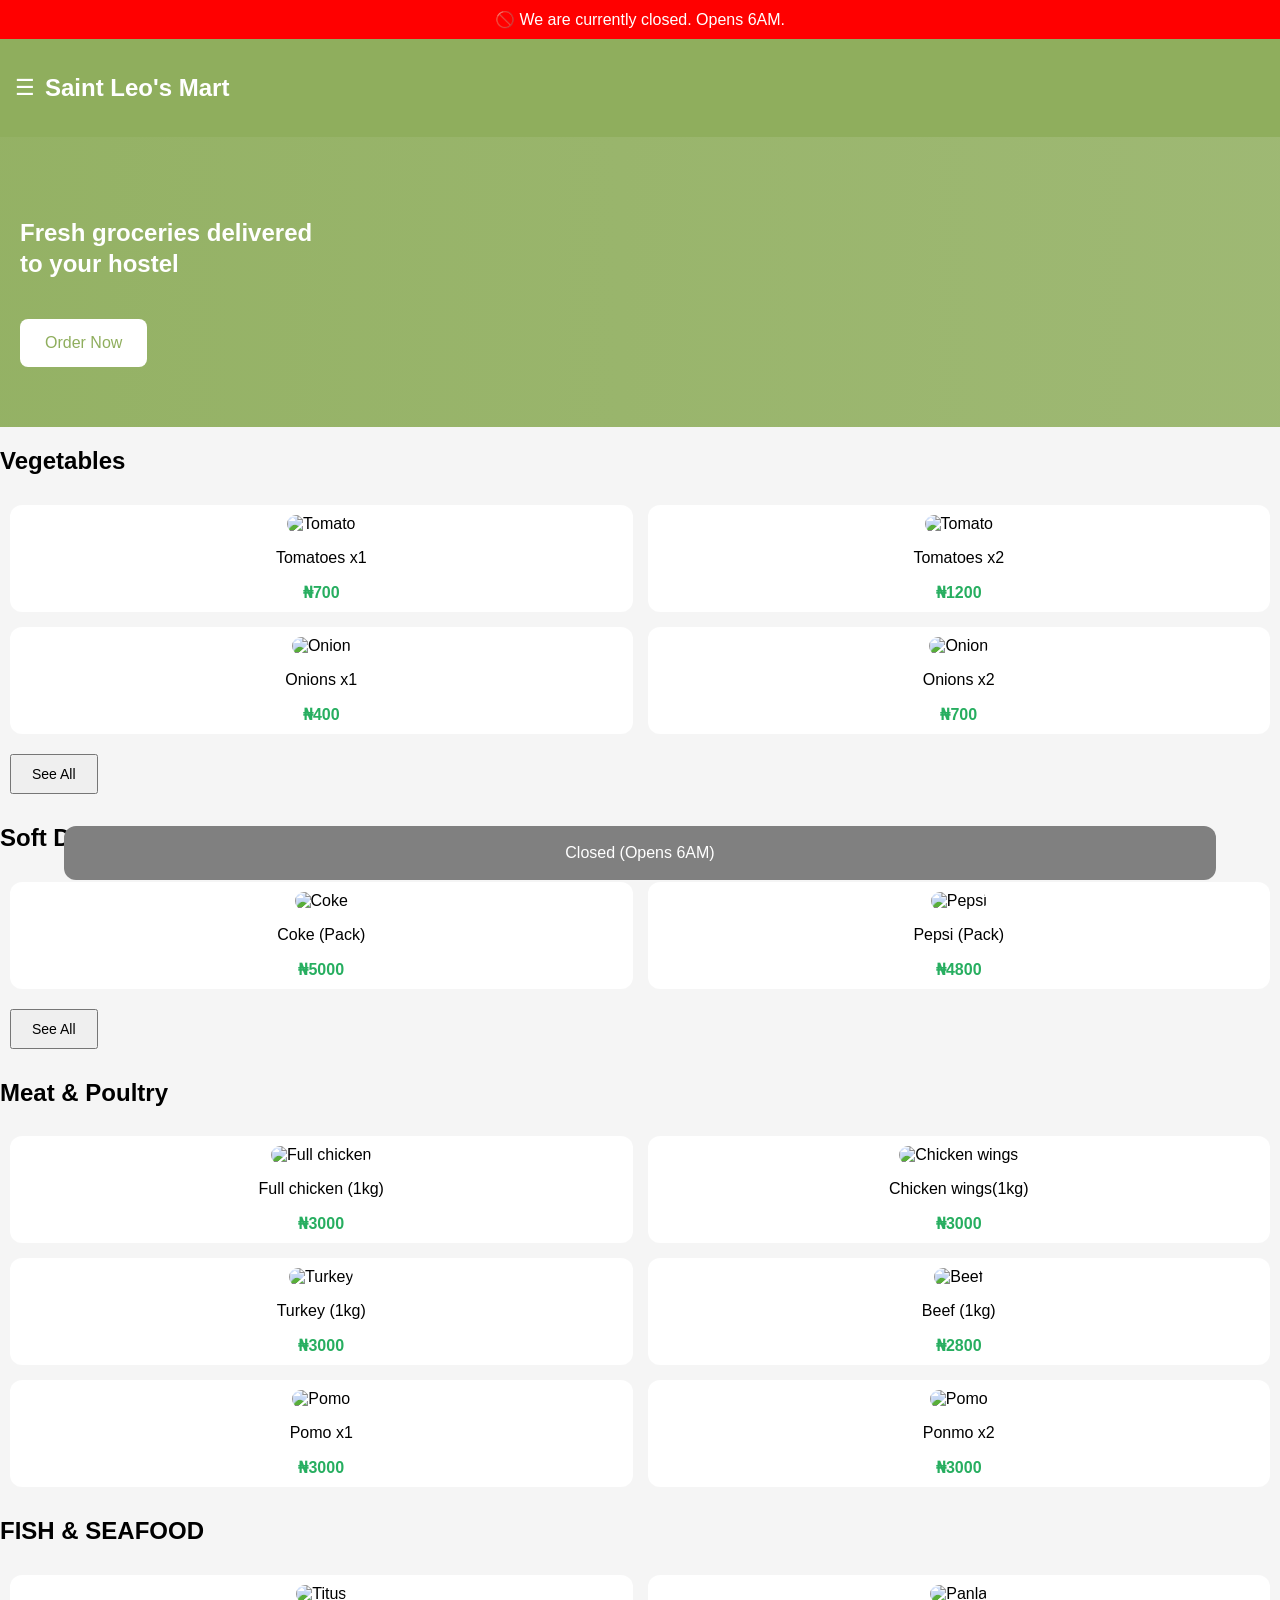
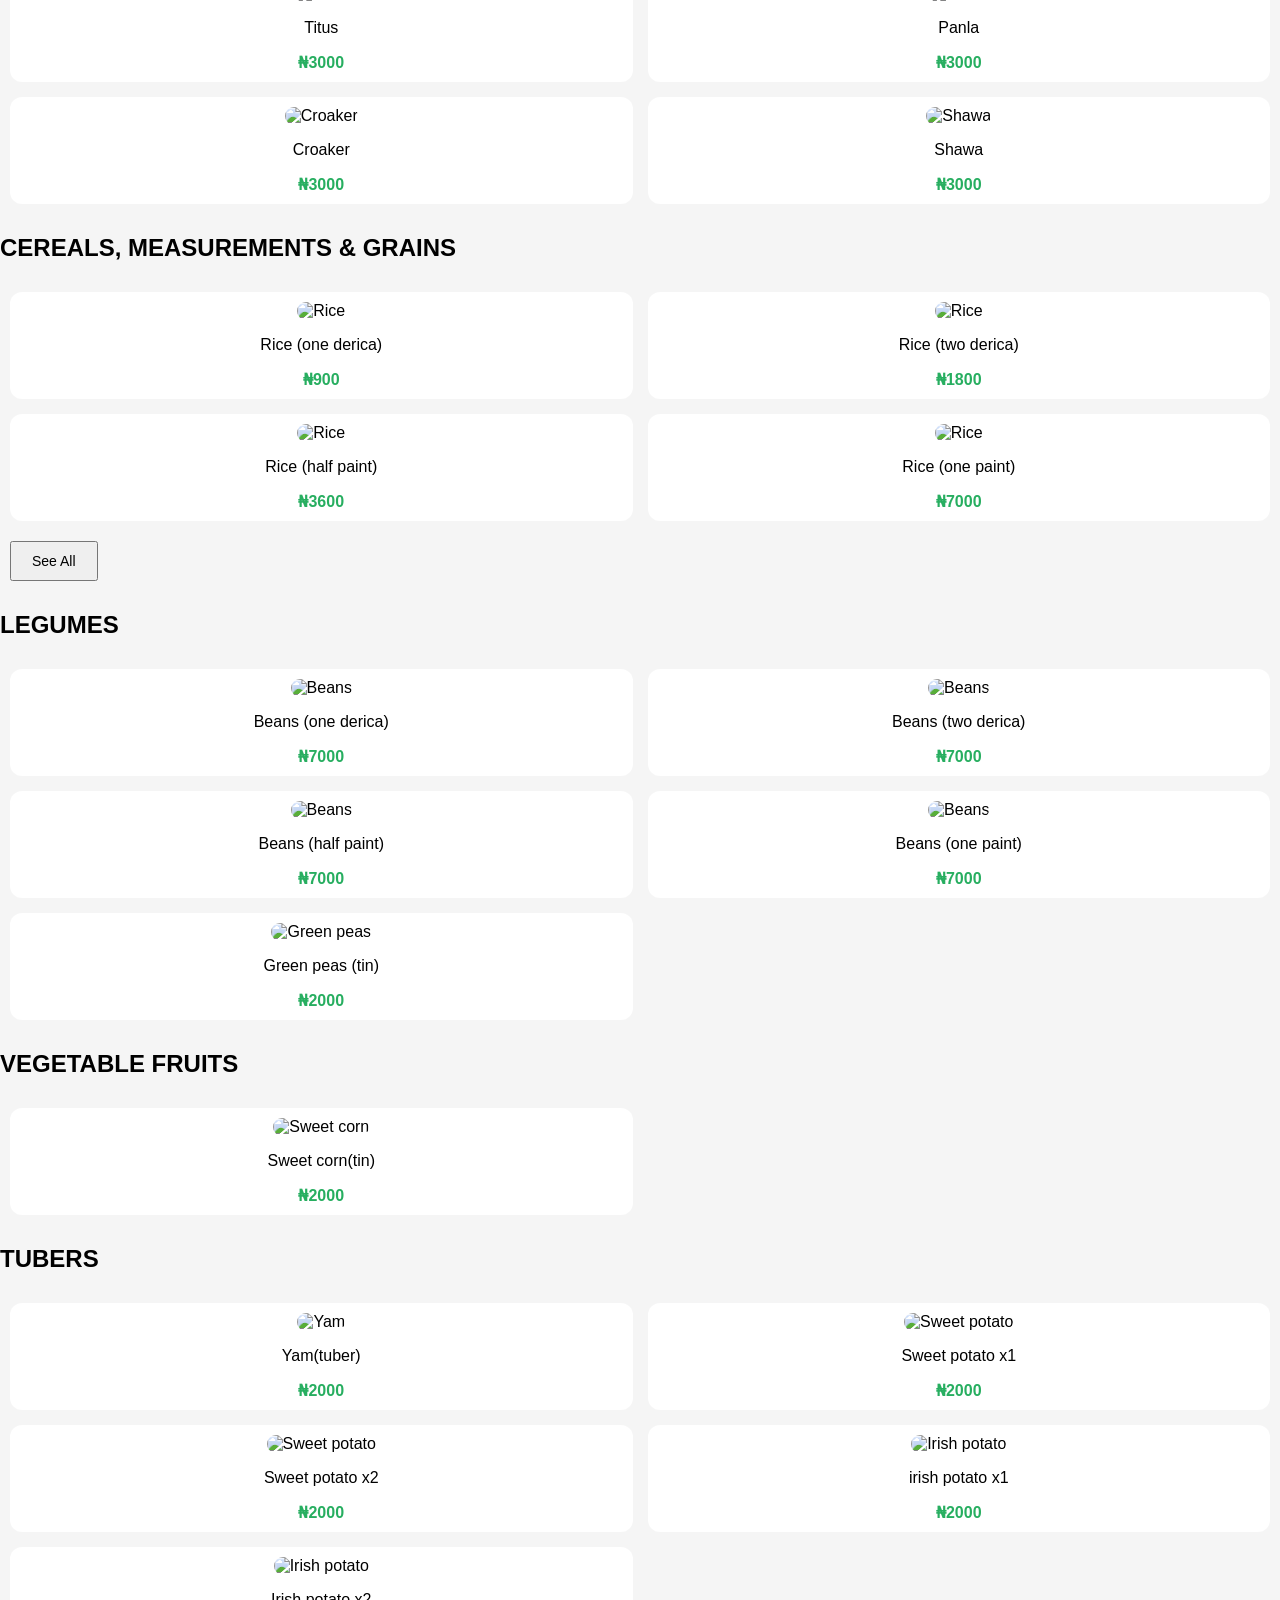
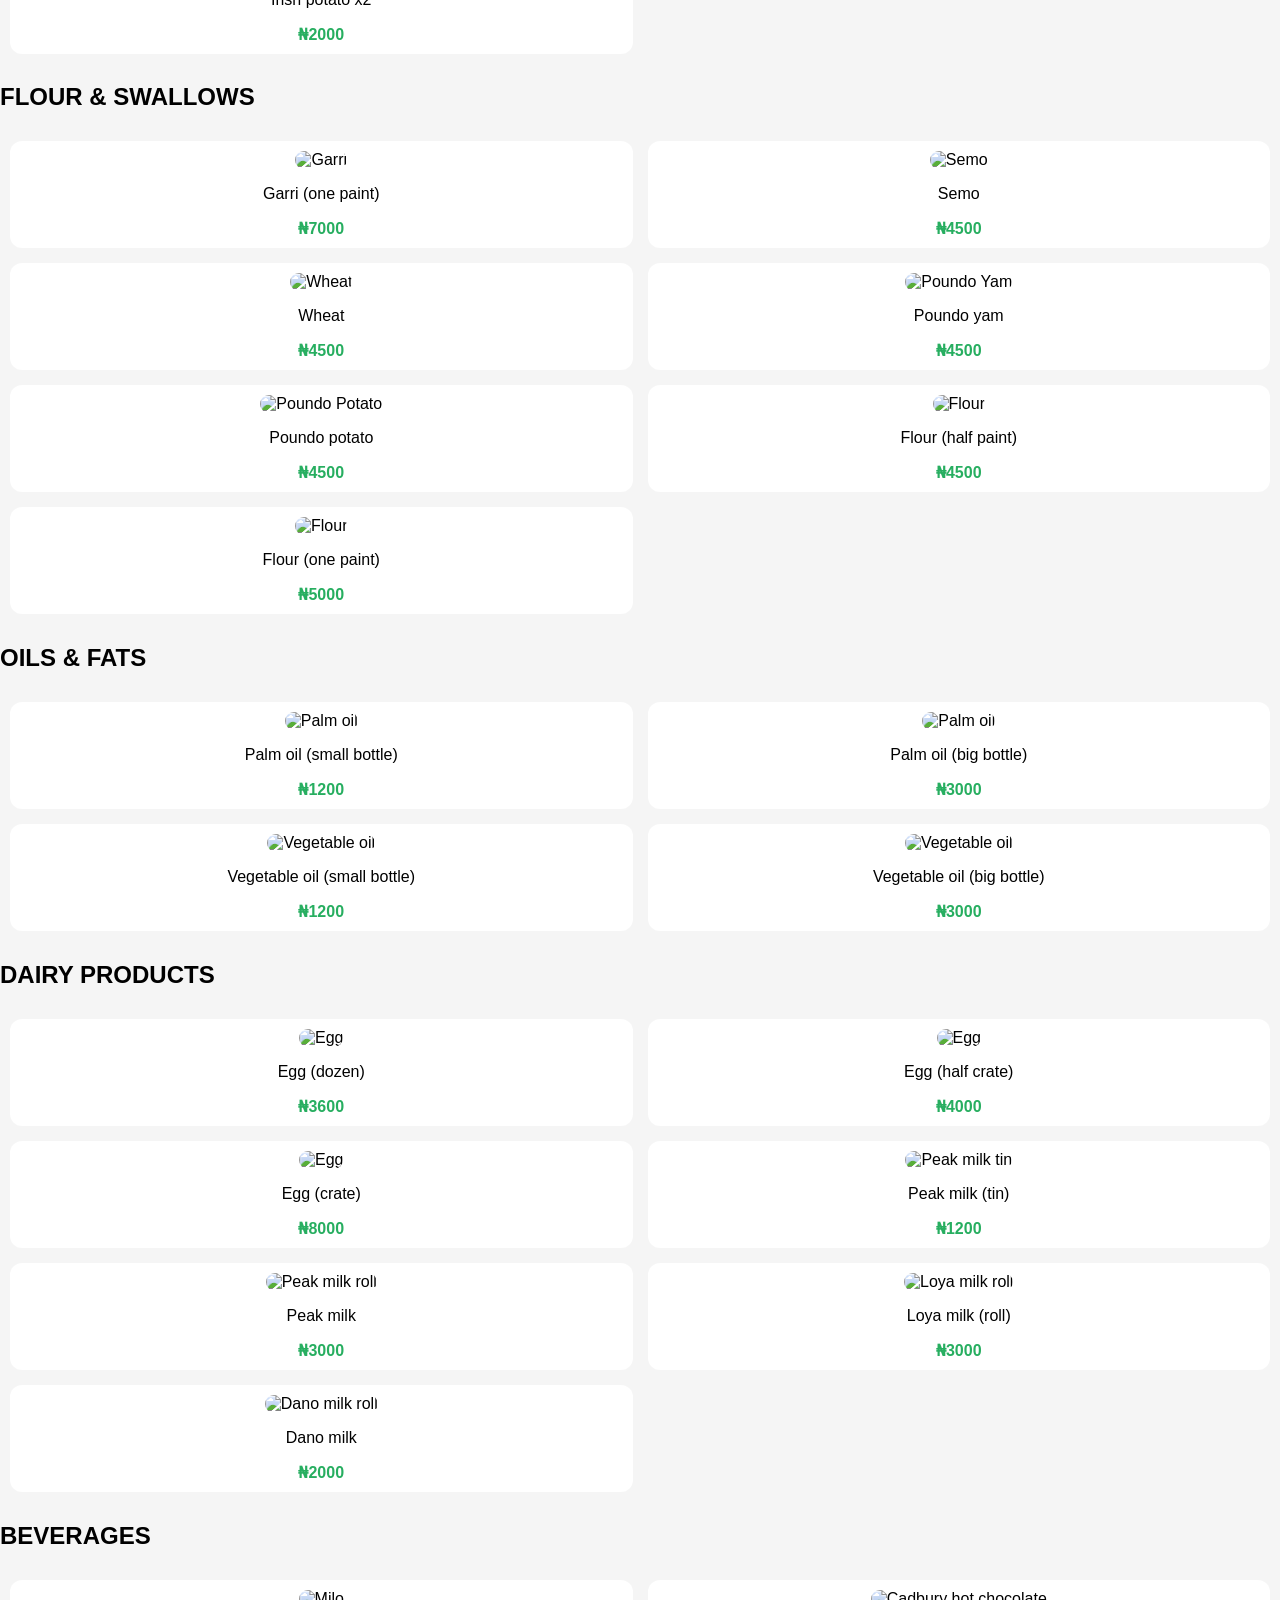
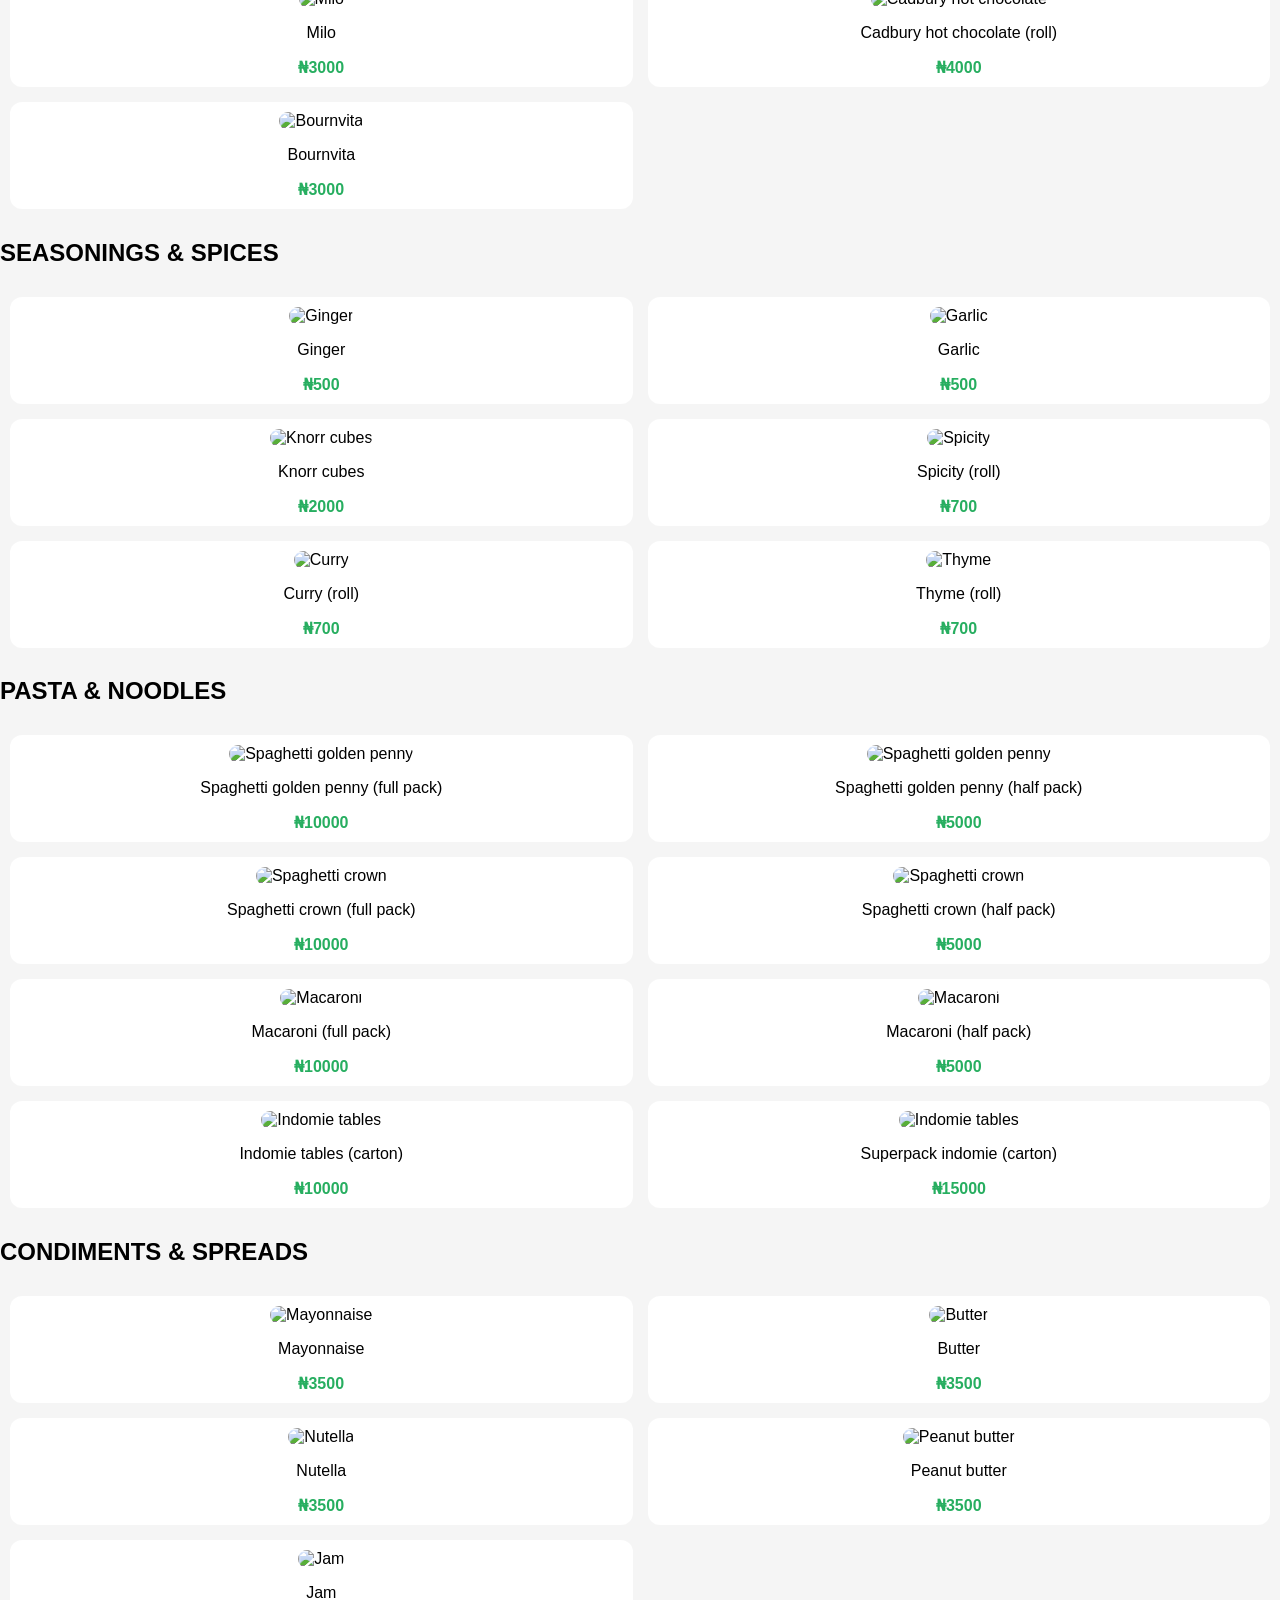
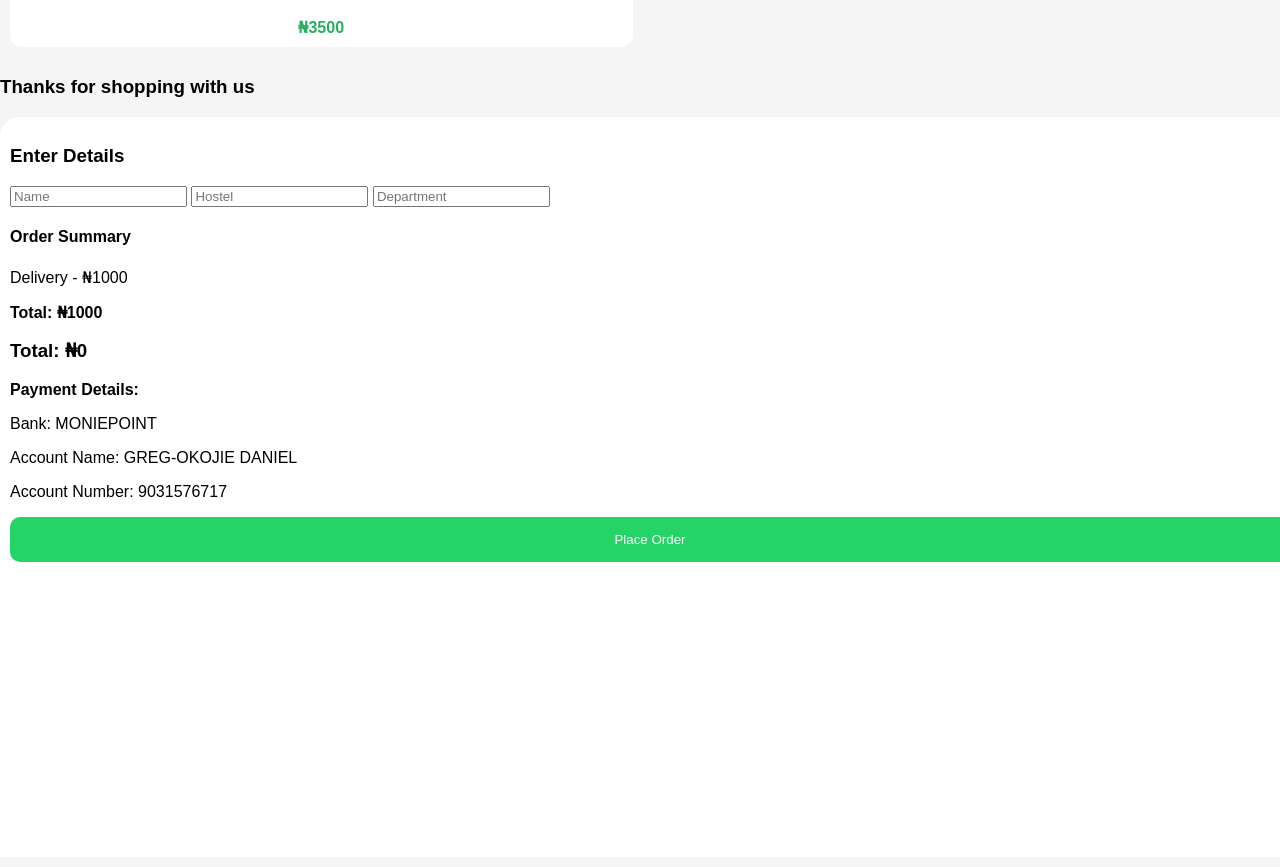
==== commit 12b0adde: "Update index.html" ====
--- a/index.html
+++ b/index.html
@@ -479,7 +479,7 @@
 </div>
 
 <div class="item" onclick="toggleItem(this,'Flour half paint',4500)">
-<img src="images/flour.jpg" alt="Flour">
+<img src="https://i.pinimg.com/1200x/b0/01/c3/b001c3feba5952a01afc6e3c2b863f86.jpg" alt="Flour">
 <p>Flour (half paint)</p>
 <span class="price">₦4500</span>
 </div>
@@ -590,7 +590,7 @@
 
 <div class="item" onclick="toggleItem(this,'Bournvita roll',3000)">
 <img src="https://i.pinimg.com/1200x/f1/58/79/f15879f4e8c8afb2c909531f42bb3d88.jpg" alt="Bournvita">
-<p>Bournvita (roll)</p>
+<p>Bournvita</p>
 <span class="price">₦3000</span>
 </div>
 
@@ -767,4 +767,4 @@
 <script src="script.js"></script>
 <div id="overlay" onclick="closeMenu()"></div>
 </body>
-</html>+</html>
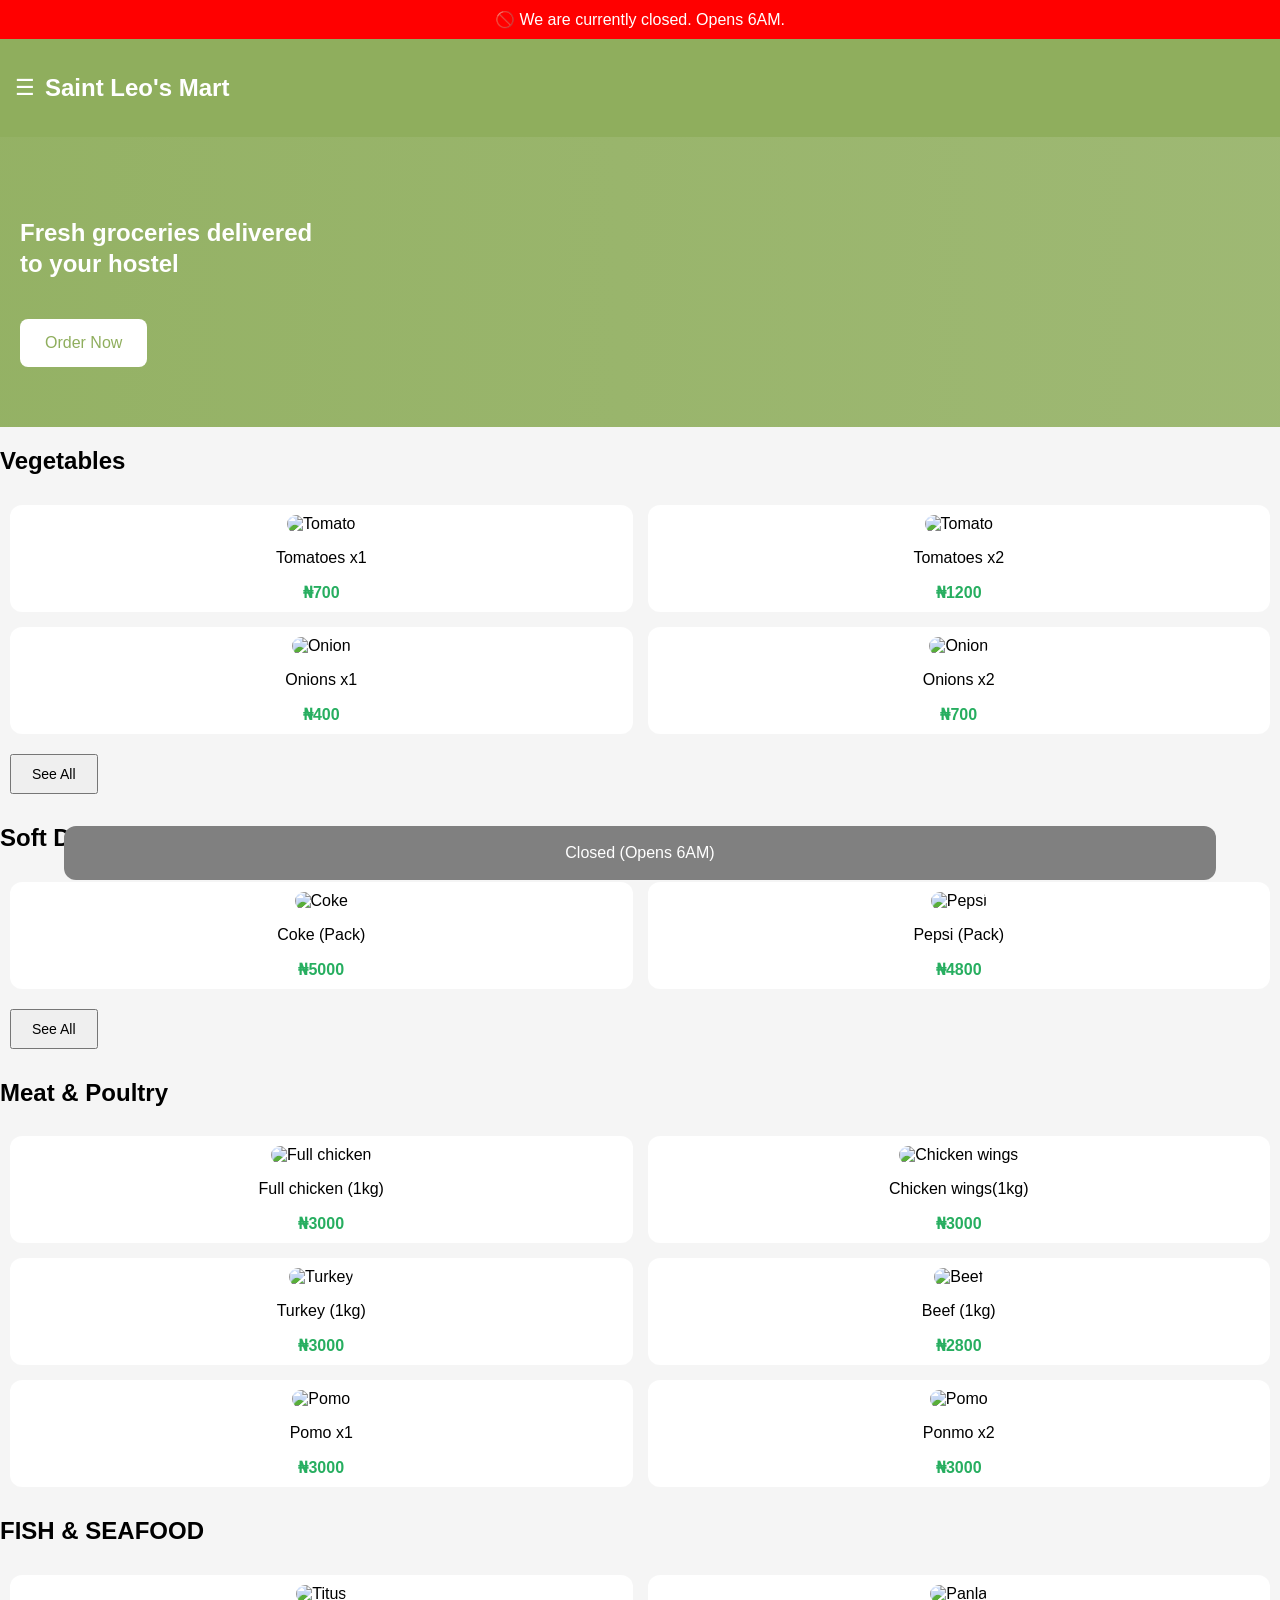
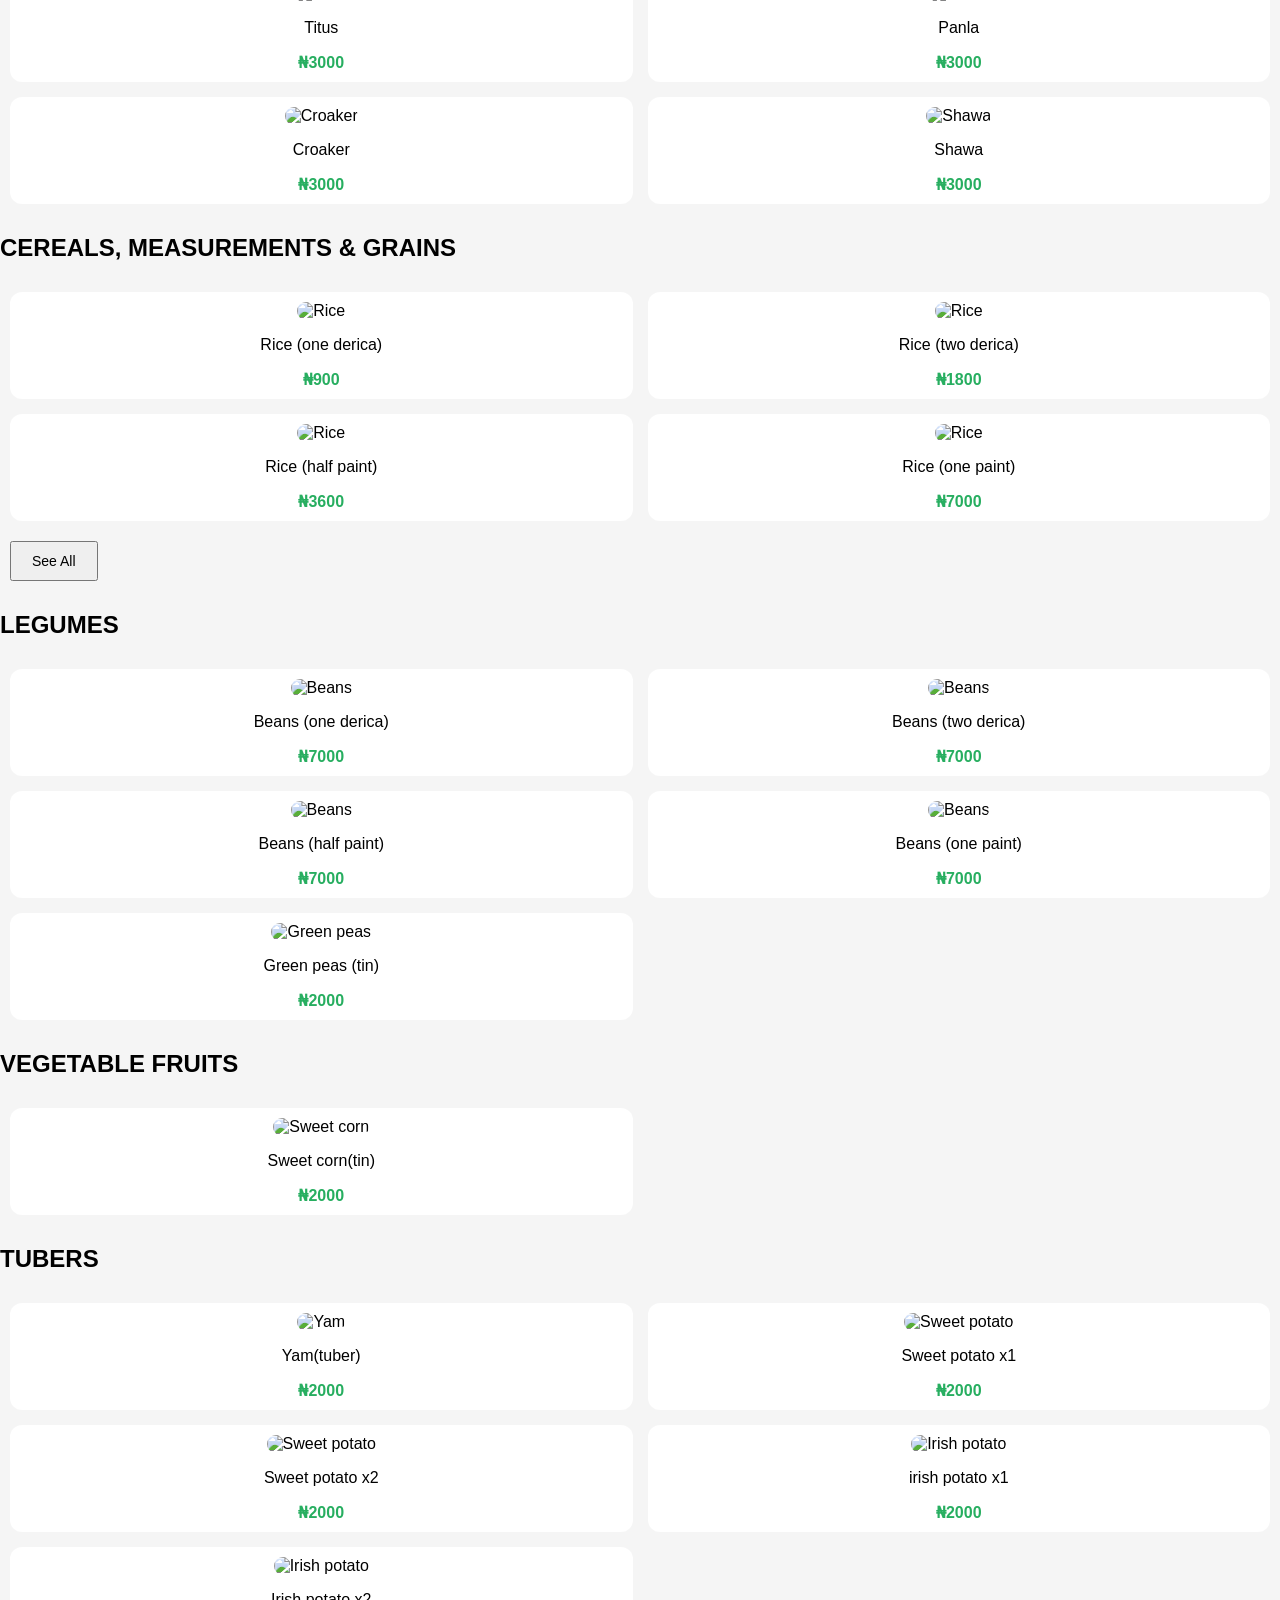
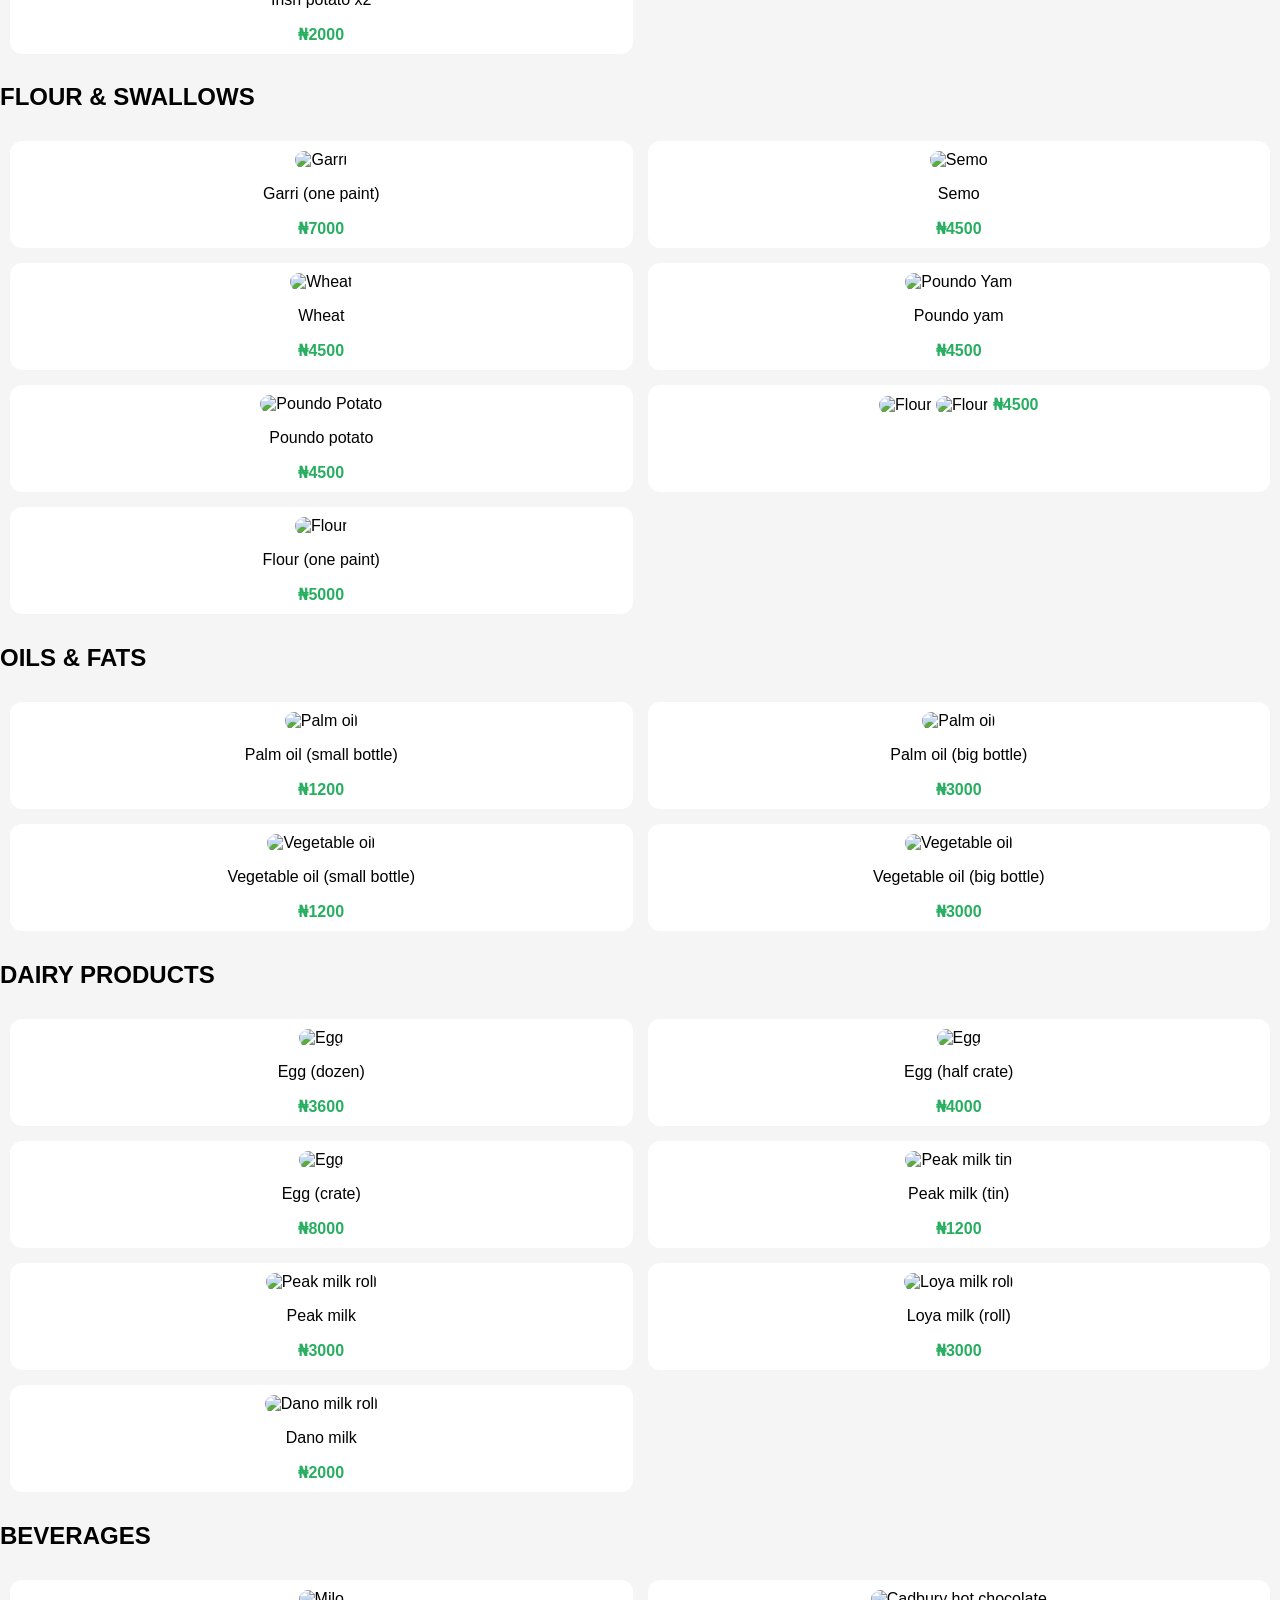
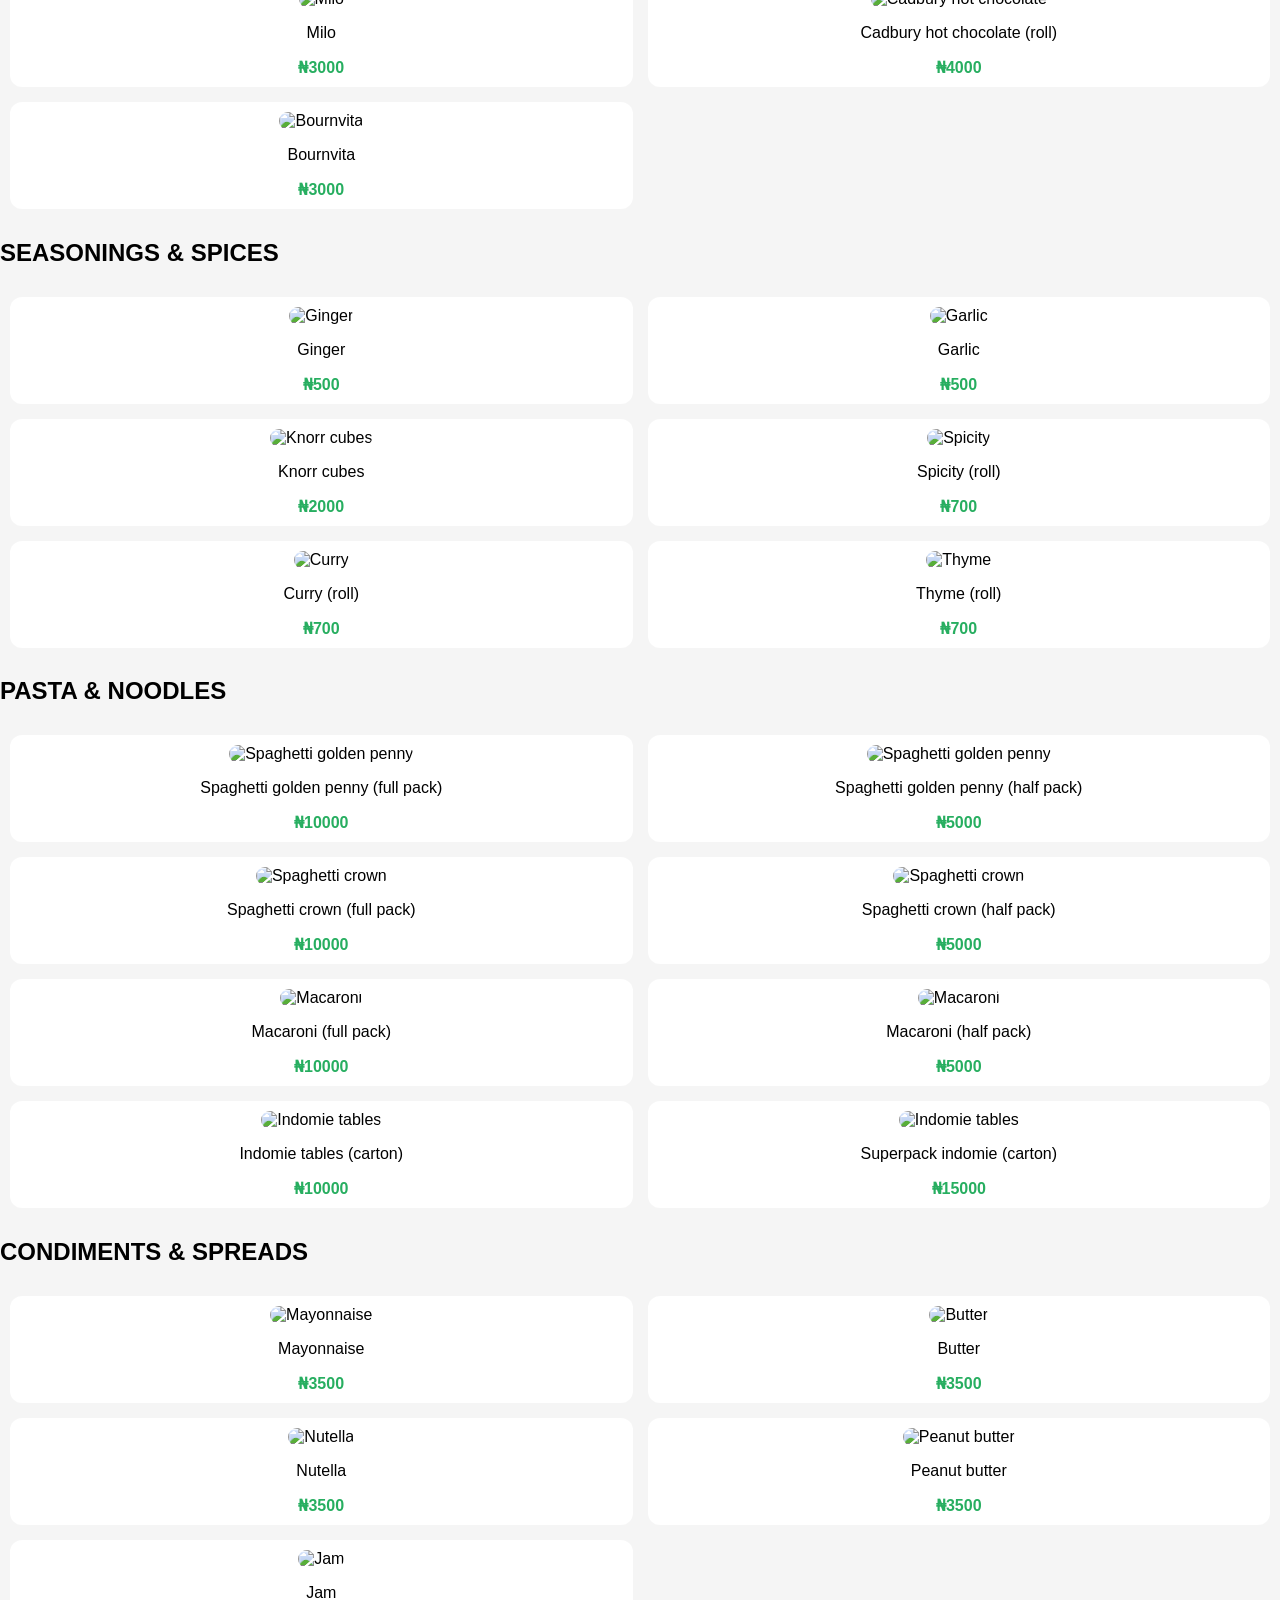
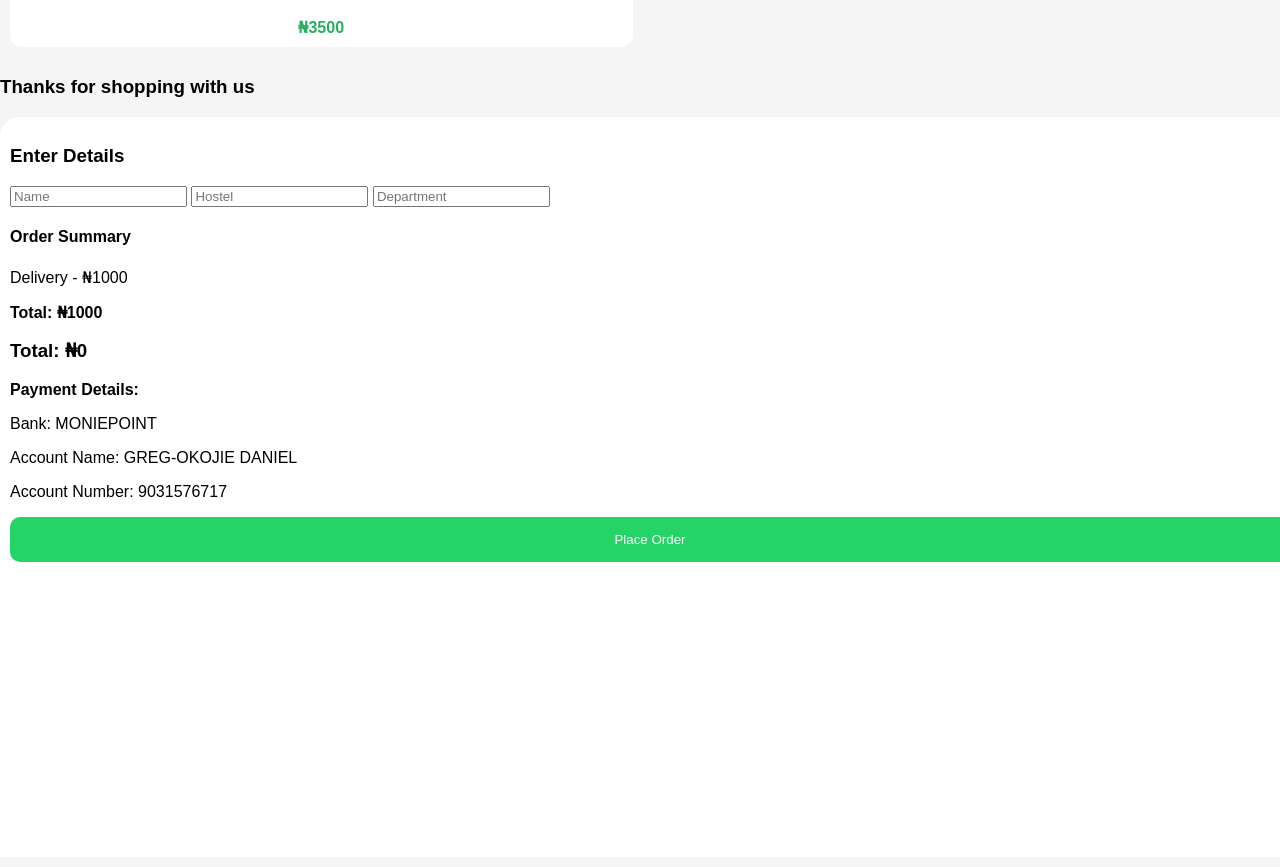
==== commit 8e8e030d: "Update index.html" ====
--- a/index.html
+++ b/index.html
@@ -479,8 +479,8 @@
 </div>
 
 <div class="item" onclick="toggleItem(this,'Flour half paint',4500)">
+<img src="images/flour.jpg" alt="Flour">
 <img src="https://i.pinimg.com/1200x/b0/01/c3/b001c3feba5952a01afc6e3c2b863f86.jpg" alt="Flour">
-<p>Flour (half paint)</p>
 <span class="price">₦4500</span>
 </div>
 
@@ -738,6 +738,9 @@
 
 </section>
 <h3>Thanks for shopping with us</h3>
+
+<button class="order-btn" onclick="openForm()">Proceed to Order</button>
+
 
 <div id="formBox" class="form-box">
 <h3>Enter Details</h3>
@@ -758,8 +761,6 @@
 
 </div>
 
-<button class="order-btn" onclick="openForm()">Proceed to Order</button>
-
 
 <button class="whatsapp-btn" onclick="sendOrder()">Place Order</button>
 </div>
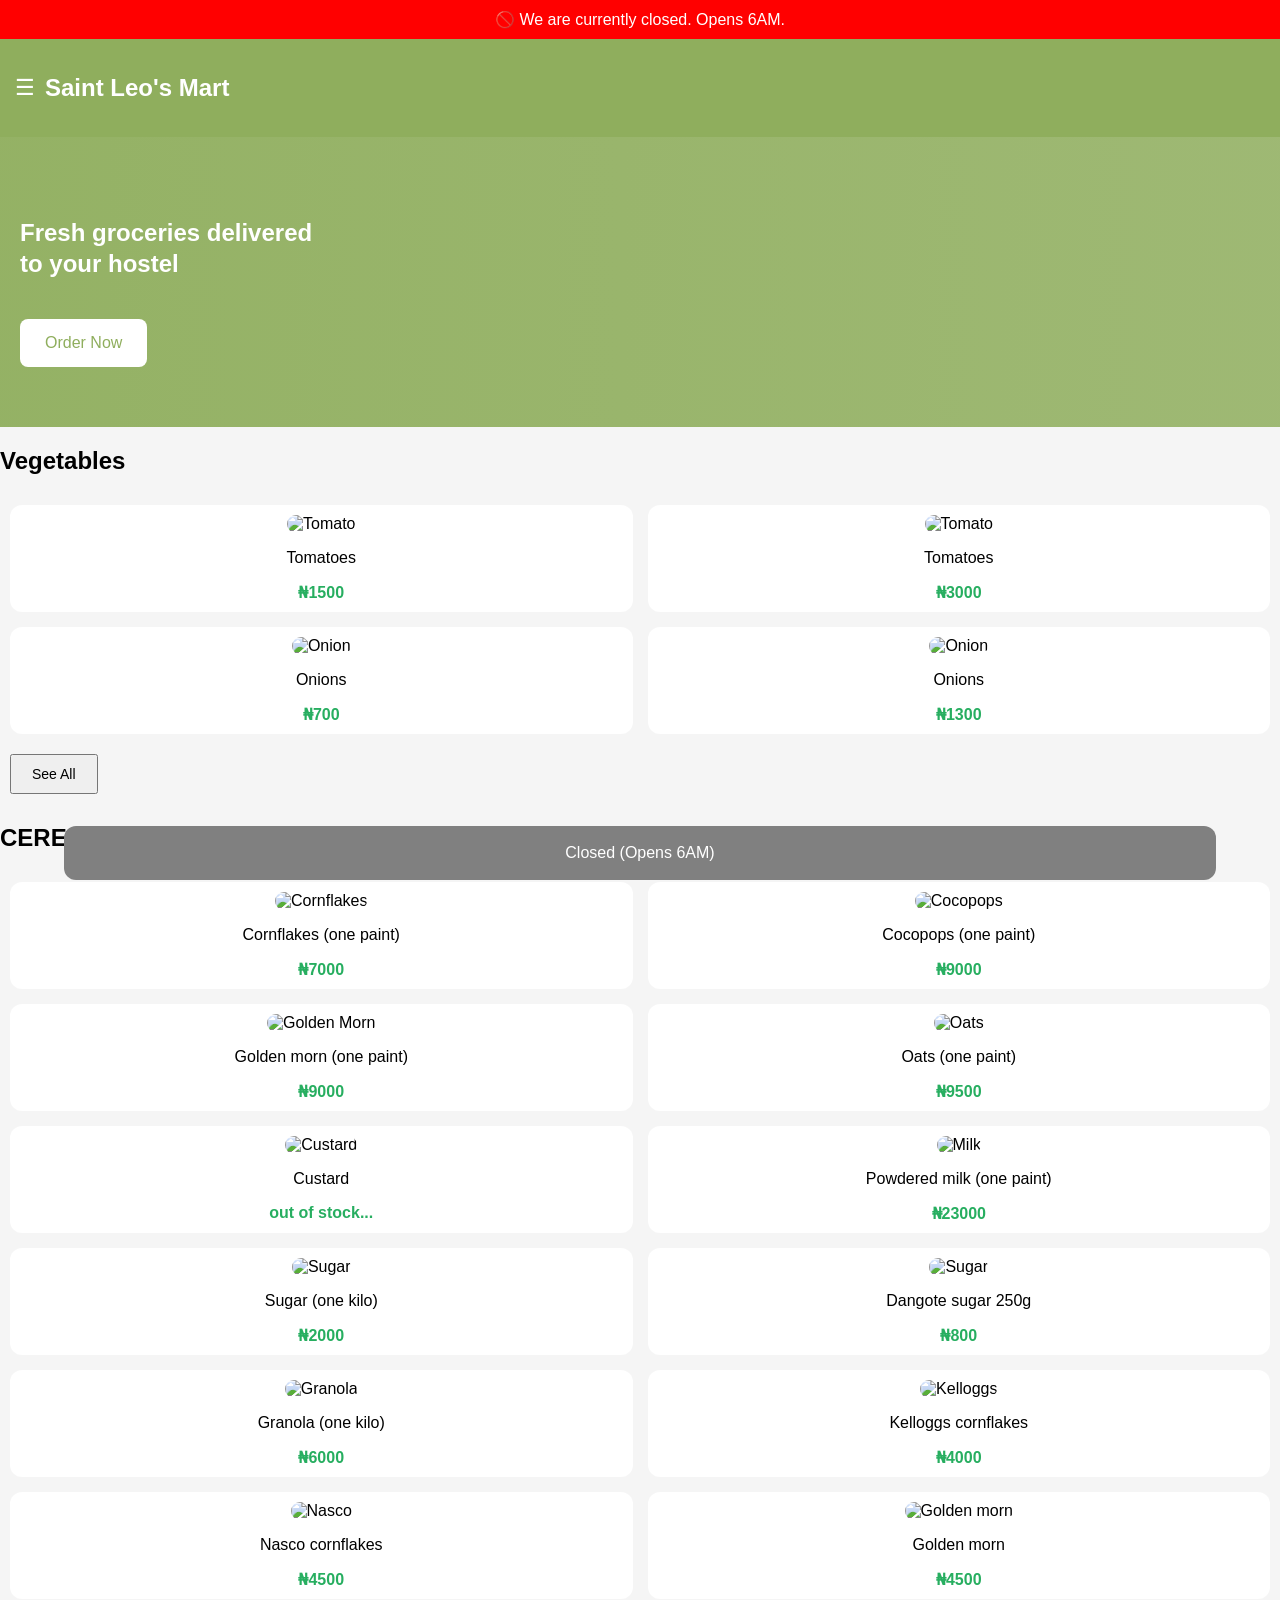
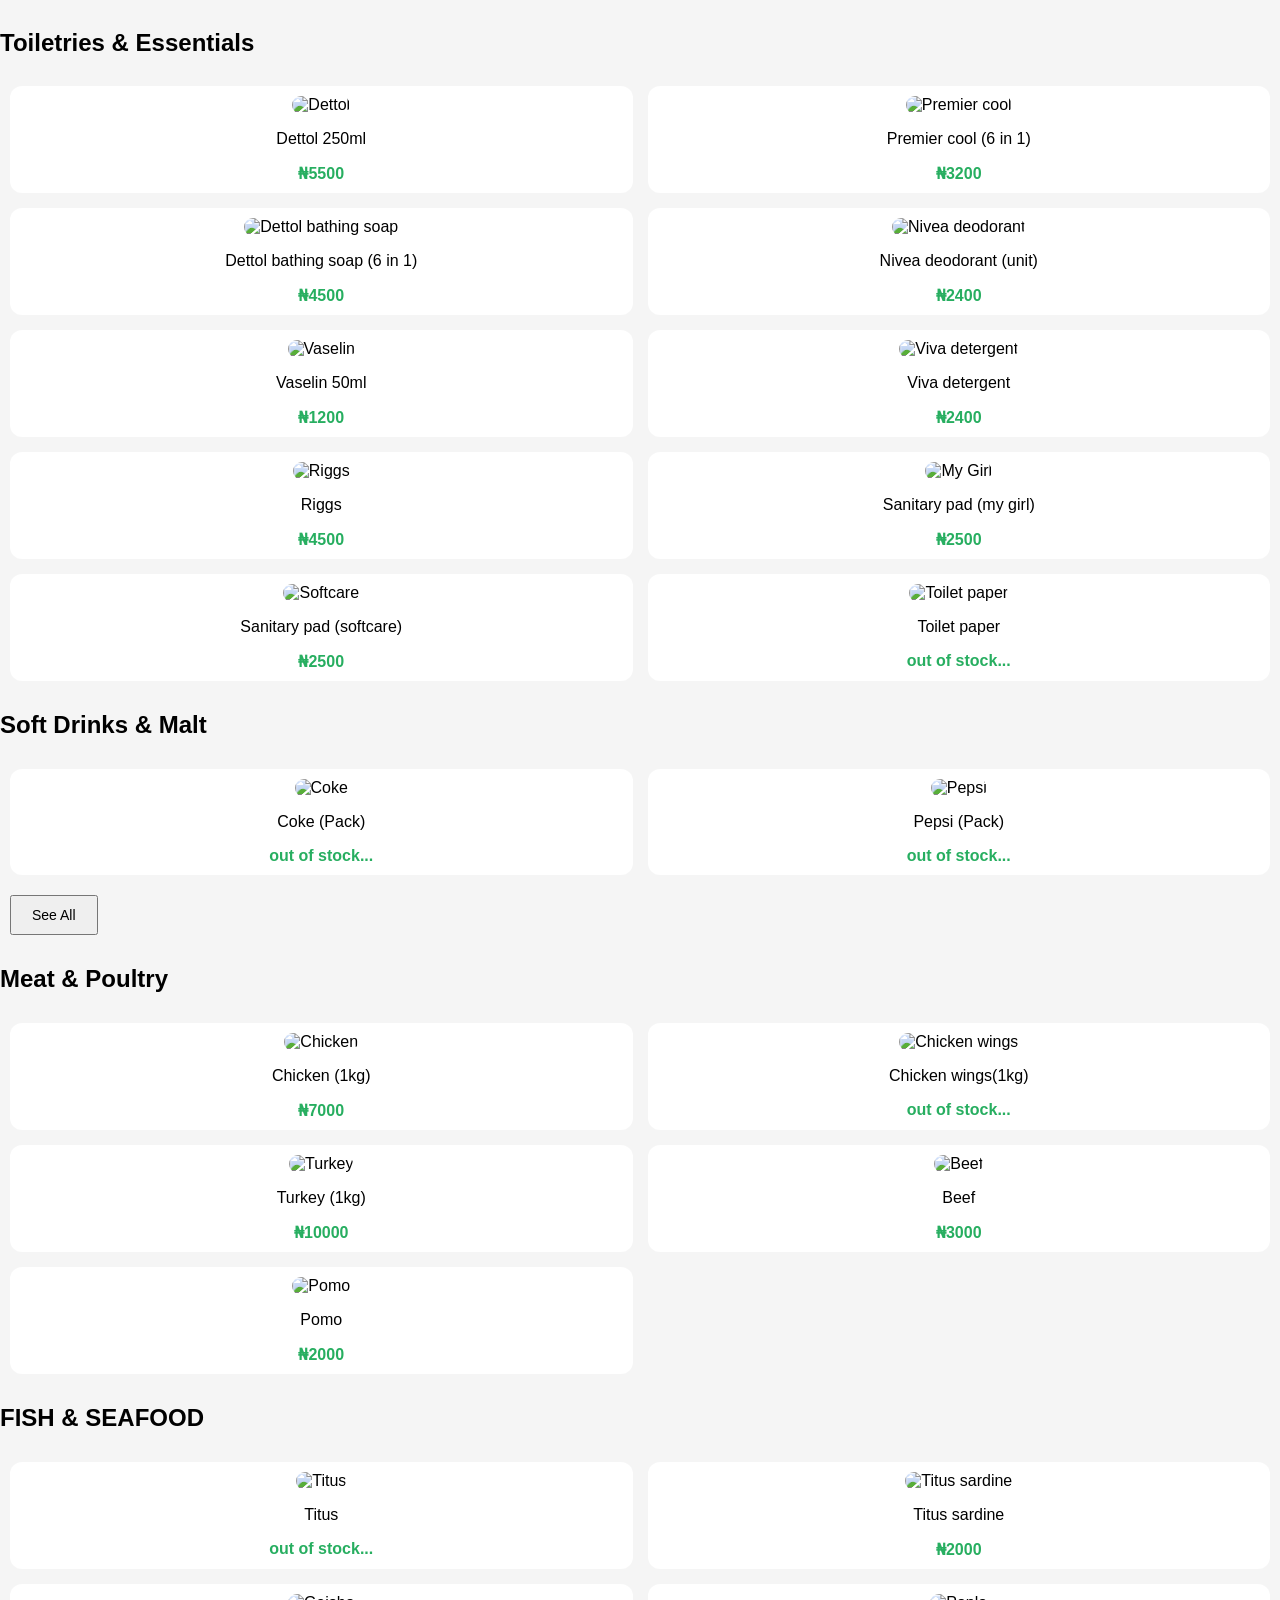
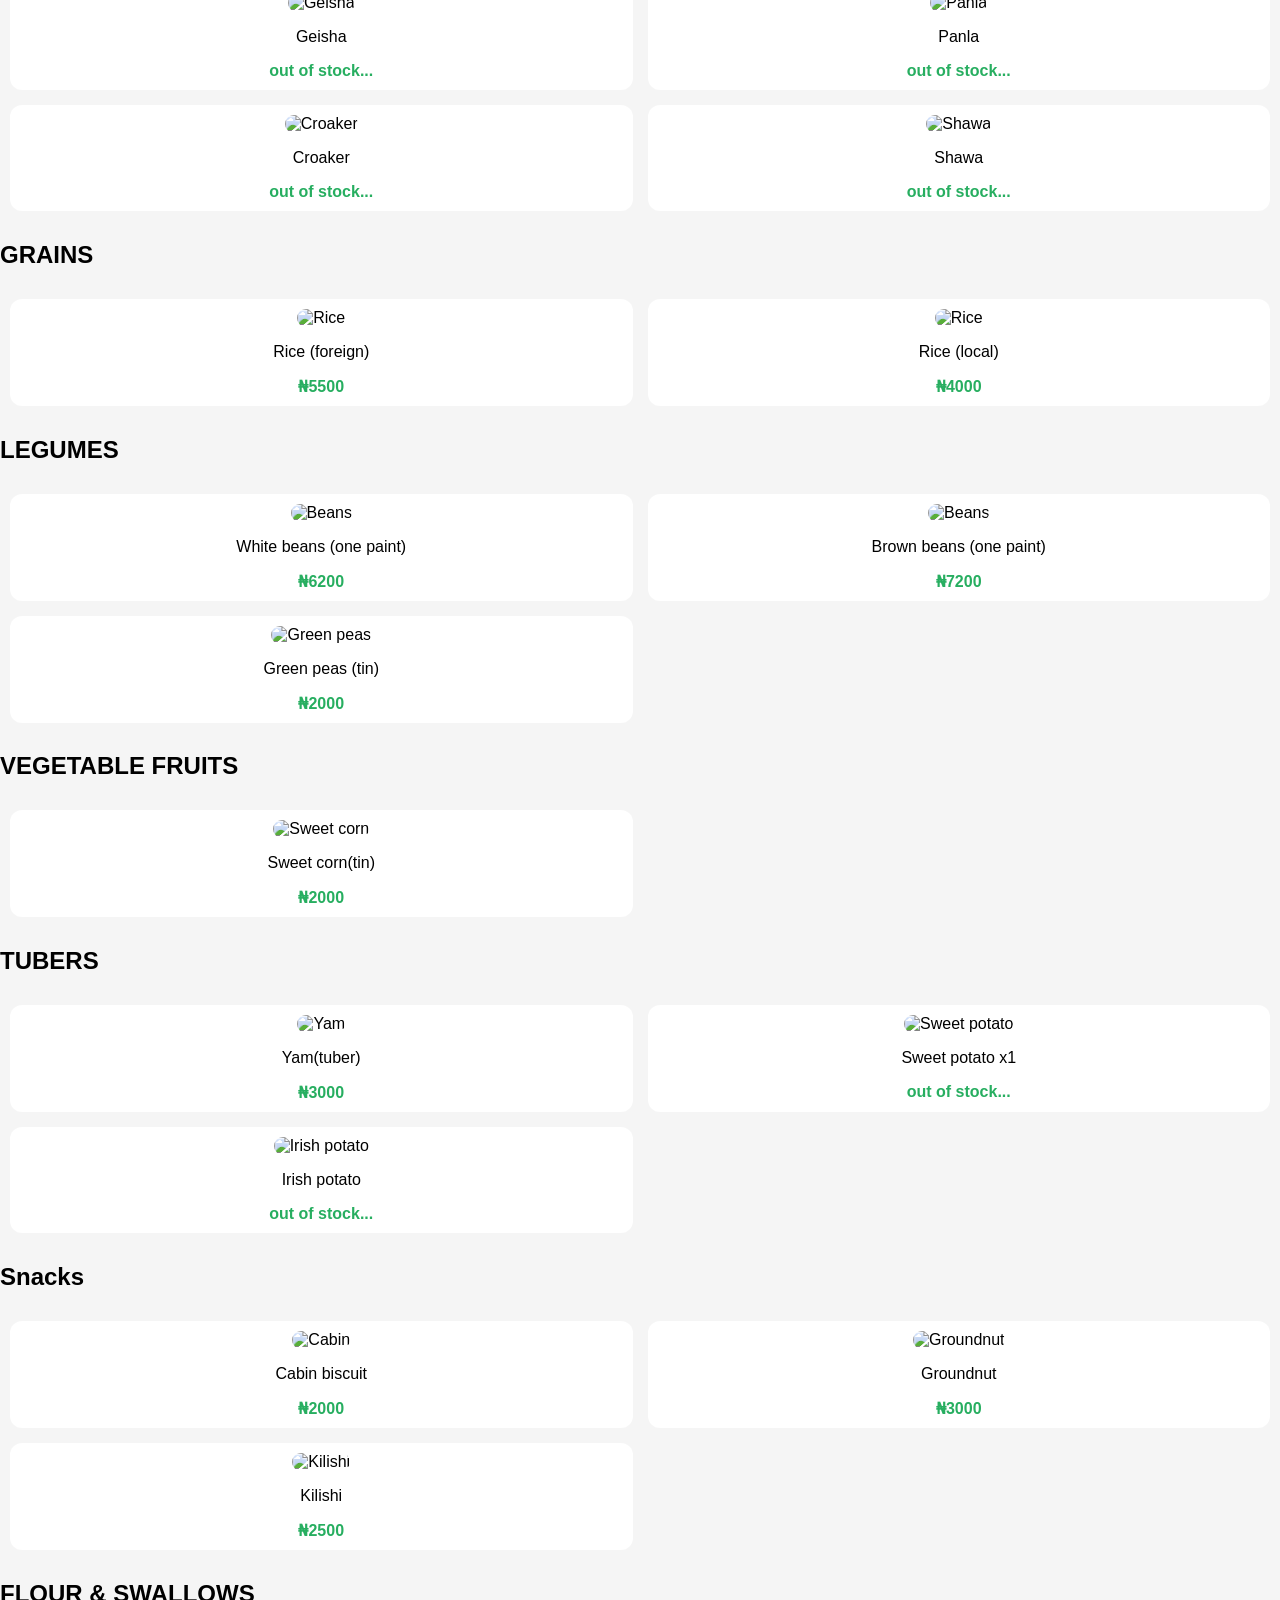
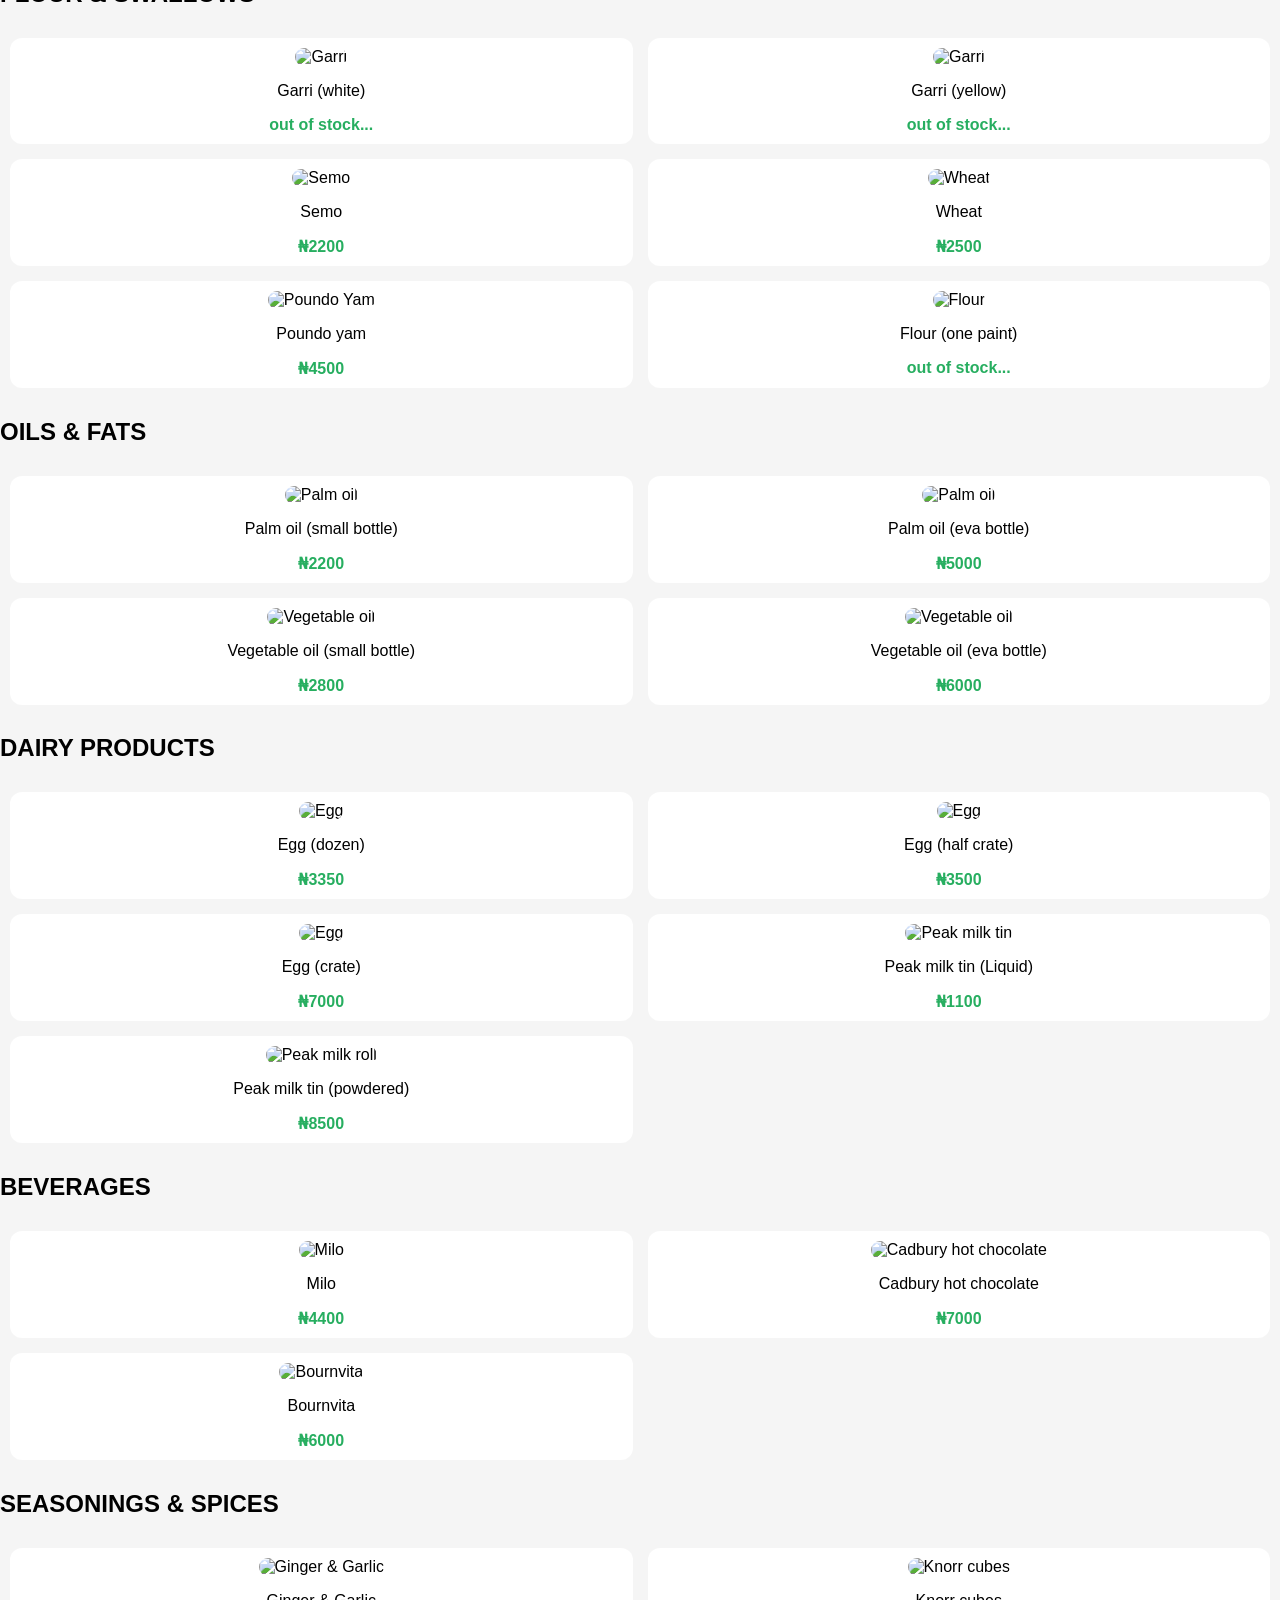
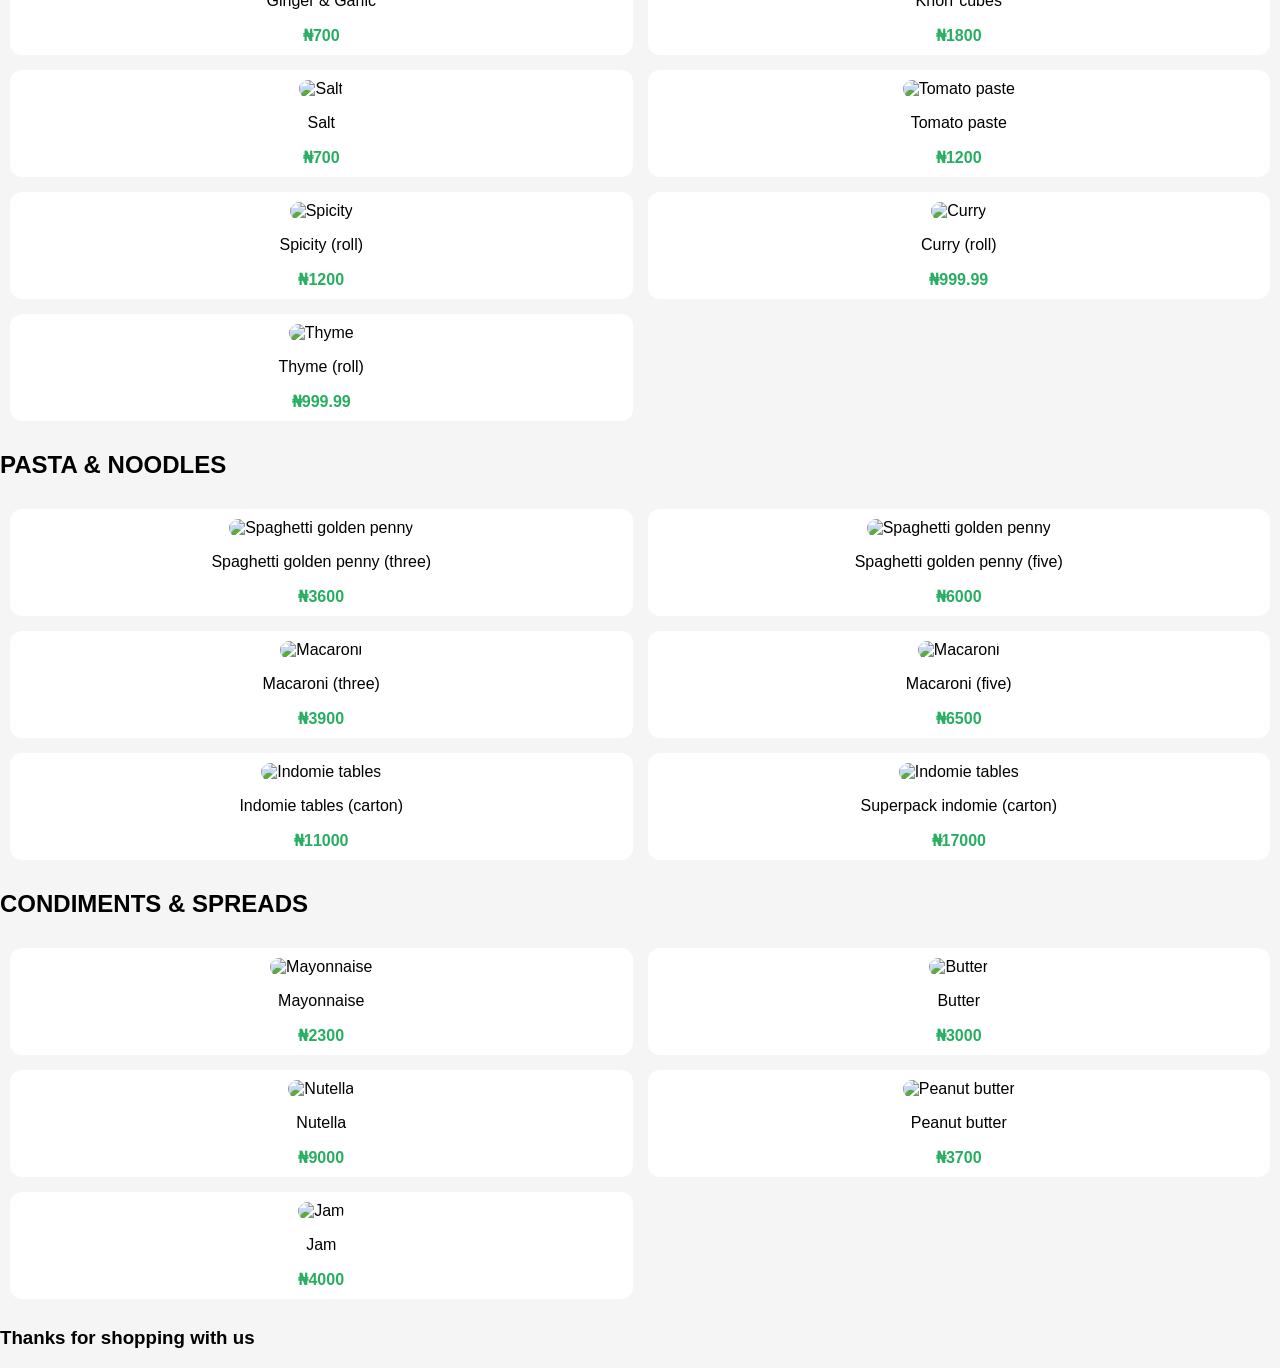
==== commit d88b816c: "Update index.html" ====
--- a/index.html
+++ b/index.html
@@ -31,148 +31,261 @@
 <h2>Vegetables</h2>
 <div class="grid">
 
-<div class="item" onclick="toggleItem(this,'Tomatoes x1',700)">
+<div class="item" onclick="toggleItem(this,'Tomatoes',1500)">
 <img src="https://images.pexels.com/photos/533280/pexels-photo-533280.jpeg" alt="Tomato">
-<p>Tomatoes x1</p>
+<p>Tomatoes</p>
+<span class="price">₦1500</span>
+</div>
+
+<div class="item" onclick="toggleItem(this,'Tomatoes',3000)">
+<img src="https://images.pexels.com/photos/533280/pexels-photo-533280.jpeg" alt="Tomato">
+<p>Tomatoes</p>
+<span class="price">₦3000</span>
+</div>
+
+<div class="item" onclick="toggleItem(this,'Onions',700)">
+<img src="https://images.pexels.com/photos/4197445/pexels-photo-4197445.jpeg" alt="Onion">
+<p>Onions</p>
 <span class="price">₦700</span>
 </div>
 
-<div class="item" onclick="toggleItem(this,'Tomatoes x2',1200)">
-<img src="https://images.pexels.com/photos/533280/pexels-photo-533280.jpeg" alt="Tomato">
-<p>Tomatoes x2</p>
+<div class="item" onclick="toggleItem(this,'Onions',1300)">
+<img src="https://images.pexels.com/photos/4197445/pexels-photo-4197445.jpeg" alt="Onion">
+<p>Onions</p>
+<span class="price">₦1300</span>
+</div>
+
+</div>
+
+<button class="see-all" onclick="toggleCategory(this)">See All</button>
+
+<div class="hidden-items grid">
+
+<div class="item" onclick="toggleItem(this,'Lettuce',0)">
+<img src="https://i.pinimg.com/736x/9d/11/f2/9d11f2080e301f2f79b79a9364ef2b4b.jpg" alt="Fresh Lettuce">
+<p>Pumpkin leaf (Ugwu) </p>
+<span class="price">out of stock...</span>
+</div>
+
+
+<div class="item" onclick="toggleItem(this,'Cabbage',2500)">
+<img src="https://i.pinimg.com/1200x/b1/2a/53/b12a532fa575f03b3be647bdf5ae0192.jpg" alt="Fresh Cabbage">
+<p>Cabbage x1</p>
+<span class="price">₦2500</span>
+</div>
+
+
+<div class="item" onclick="toggleItem(this,'Green bell pepper',2500)">
+<img src="https://images.pexels.com/photos/5825814/pexels-photo-5825814.jpeg" alt="Green Bell Pepper">
+<p>Green bell pepper</p>
+<span class="price">₦2500</span>
+</div>
+
+
+<div class="item" onclick="toggleItem(this,'Red bell pepper',2300)">
+<img src="https://images.pexels.com/photos/33968567/pexels-photo-33968567.jpeg" alt="Red Bell Pepper">
+<p>Red bell pepper</p>
+<span class="price">₦2300</span>
+</div>
+
+
+<div class="item" onclick="toggleItem(this,'Yellow bell pepper/scotch bonnet',1500)">
+<img src="https://images.pexels.com/photos/14466704/pexels-photo-14466704.jpeg" alt="Scotch Bonnet">
+<p>Yellow bell pepper/scotch bonnet</p>
+<span class="price">₦1500</span>
+</div>
+
+<div class="item" onclick="toggleItem(this,'Fresh pepper',1500)">
+<img src="https://images.pexels.com/photos/16267404/pexels-photo-16267404.jpeg" alt="Fresh pepper">
+<p>Fresh pepper</p>
+<span class="price">₦1500</span>
+</div>
+
+<div class="item" onclick="toggleItem(this,'Fresh pepper',2000)">
+<img src="https://images.pexels.com/photos/16267404/pexels-photo-16267404.jpeg" alt="Fresh pepper">
+<p>Fresh pepper</p>
+<span class="price">₦2000</span>
+</div>
+
+<div class="item" onclick="toggleItem(this,'Cucumber',1700)">
+<img src="https://images.pexels.com/photos/17975573/pexels-photo-17975573.jpeg" alt="Cucumber">
+<p>Cucumber (3-4)</p>
+<span class="price">₦1700</span>
+</div>
+
+<div class="item" onclick="toggleItem(this,'Carrot',1300)">
+<img src="https://images.pexels.com/photos/6631952/pexels-photo-6631952.jpeg" alt="Carrot">
+<p>Carrot</p>
+<span class="price">₦1300</span>
+</div>
+
+<div class="item" onclick="toggleItem(this,'Carrot',2300)">
+<img src="https://images.pexels.com/photos/6631952/pexels-photo-6631952.jpeg" alt="Carrot">
+<p>Carrot</p>
+<span class="price">₦2300</span>
+</div>
+
+</div>
+
+<!-- CEREALS & MEASUREMENTS-->
+<h2>CEREALS & MEASUREMENTS</h2>
+<div class="grid">
+<div class="item" onclick="toggleItem(this,'Cornflakes (one paint)',7000)">
+<img src="https://i.pinimg.com/736x/2f/1e/98/2f1e982a768128529e12184b0826ced0.jpg" alt="Cornflakes">
+<p>Cornflakes (one paint)</p>
+<span class="price">₦7000</span>
+</div>
+
+<div class="item" onclick="toggleItem(this,'Cocopops (one paint)',9000)">
+<img src="https://images.pexels.com/photos/7418776/pexels-photo-7418776.png" alt="Cocopops">
+<p>Cocopops (one paint)</p>
+<span class="price">₦9000</span>
+</div>
+
+<div class="item" onclick="toggleItem(this,'Golden morn (one paint)',9000)">
+<img src="https://i.pinimg.com/1200x/90/cd/06/90cd064d729d164e2036bec3866df384.jpg" alt="Golden Morn">
+<p>Golden morn (one paint)</p>
+<span class="price">₦9000</span>
+</div>
+
+<div class="item" onclick="toggleItem(this,'Oats (one paint)',9500)">
+<img src="https://images.pexels.com/photos/4725736/pexels-photo-4725736.jpeg" alt="Oats">
+<p>Oats (one paint)</p>
+<span class="price">₦9500</span>
+</div>
+
+<div class="item" onclick="toggleItem(this,'Custard (one paint)',0)">
+<img src="https://i.pinimg.com/1200x/9c/a5/31/9ca5312570cf01f618ec1aabc8b022c0.jpg" alt="Custard">
+<p>Custard</p>
+<span class="price">out of stock...</span>
+</div>
+
+<div class="item" onclick="toggleItem(this,'Powdered milk (one paint)',23000)">
+<img src="https://i.pinimg.com/1200x/fb/e5/05/fbe505612a453927e9eb23b78bf3a7b6.jpg" alt="Milk">
+<p>Powdered milk (one paint)</p>
+<span class="price">₦23000</span>
+</div>
+
+<div class="item" onclick="toggleItem(this,'Sugar (one kilo)',2000)">
+<img src="https://images.pexels.com/photos/11477544/pexels-photo-11477544.jpeg" alt="Sugar">
+<p>Sugar (one kilo)</p>
+<span class="price">₦2000</span>
+</div>
+
+<div class="item" onclick="toggleItem(this,'Dangote sugar 250g',800)">
+<img src="https://i.pinimg.com/1200x/63/58/1b/63581b64f99019f1759e75a7374ebaf7.jpg" alt="Sugar">
+<p>Dangote sugar 250g</p>
+<span class="price">₦800</span>
+</div>
+
+<div class="item" onclick="toggleItem(this,'Granola (one kilo)',6000)">
+<img src="https://i.pinimg.com/736x/2f/41/10/2f4110f9b4b50aa656429cda5db400d6.jpg" alt="Granola">
+<p>Granola (one kilo)</p>
+<span class="price">₦6000</span>
+</div>
+
+<div class="item" onclick="toggleItem(this,'Kelloggs corn flakes',4000)">
+<img src="https://i.pinimg.com/736x/18/3b/c5/183bc5b22bb3e784105d01eaf1151dae.jpg" alt="Kelloggs">
+<p>Kelloggs cornflakes</p>
+<span class="price">₦4000</span>
+</div>
+
+<div class="item" onclick="toggleItem(this,'Nasco corn flakes',4500)">
+<img src="https://i.pinimg.com/1200x/cd/67/bd/cd67bd0bd46665fd54c367791ab37b82.jpg" alt="Nasco">
+<p>Nasco cornflakes</p>
+<span class="price">₦4500</span>
+</div>
+
+<div class="item" onclick="toggleItem(this,'Golden morn',4500)">
+<img src="https://i.pinimg.com/1200x/51/db/9b/51db9b257d1c151741e55a1a53a407f2.jpg" alt="Golden morn">
+<p>Golden morn</p>
+<span class="price">₦4500</span>
+</div>
+
+</div>
+
+<!-- TOILETRIES & ESSENTIALS -->
+<h2>Toiletries & Essentials</h2>
+<div class="grid">
+
+<div class="item" onclick="toggleItem(this,'Dettol 250ml',5500)">
+<img src="https://i.pinimg.com/736x/c2/0c/2e/c20c2eba8bbba0d0c9e7e513fea84f58.jpg" alt="Dettol">
+<p>Dettol 250ml</p>
+<span class="price">₦5500</span>
+</div>
+
+<div class="item" onclick="toggleItem(this,'Premier cool',3200)">
+<img src="https://i.pinimg.com/1200x/d0/ad/3c/d0ad3cb2abbb653fa72e5c1b0a8b7f3b.jpg" alt="Premier cool">
+<p>Premier cool (6 in 1)</p>
+<span class="price">₦3200</span>
+</div>
+
+<div class="item" onclick="toggleItem(this,'Dettol bathing soap',4500)">
+<img src="https://i.pinimg.com/736x/db/5f/09/db5f09af7cdf3f2c3460f52c44c2ae3b.jpg" alt="Dettol bathing soap">
+<p>Dettol bathing soap (6 in 1)</p>
+<span class="price">₦4500</span>
+</div>
+
+<div class="item" onclick="toggleItem(this,'Nivea deodorant',2400)">
+<img src="https://i.pinimg.com/1200x/14/37/a6/1437a61ed09f0958d36ca9cd2995659e.jpg" alt="Nivea deodorant">
+<p>Nivea deodorant (unit)</p>
+<span class="price">₦2400</span>
+</div>
+
+<div class="item" onclick="toggleItem(this,'Vaselin 50ml',1200)">
+<img src="https://i.pinimg.com/736x/28/82/82/288282f6ccfb3bcde402020edf2fdc19.jpg" alt="Vaselin">
+<p>Vaselin 50ml</p>
 <span class="price">₦1200</span>
 </div>
 
-<div class="item" onclick="toggleItem(this,'Onions x1',400)">
-<img src="https://images.pexels.com/photos/4197445/pexels-photo-4197445.jpeg" alt="Onion">
-<p>Onions x1</p>
-<span class="price">₦400</span>
-</div>
-
-<div class="item" onclick="toggleItem(this,'Onions x2',700)">
-<img src="https://images.pexels.com/photos/4197445/pexels-photo-4197445.jpeg" alt="Onion">
-<p>Onions x2</p>
-<span class="price">₦700</span>
-</div>
-
-</div>
-
-<button class="see-all" onclick="toggleCategory(this)">See All</button>
-
-<div class="hidden-items grid">
-
-<div class="item" onclick="toggleItem(this,'Lettuce x1',500)">
-<img src="https://images.pexels.com/photos/1656666/pexels-photo-1656666.jpeg" alt="Fresh Lettuce">
-<p>Lettuce x1</p>
-<span class="price">₦500</span>
-</div>
-
-<div class="item" onclick="toggleItem(this,'Lettuce x2',900)">
-<img src="https://images.pexels.com/photos/1656666/pexels-photo-1656666.jpeg" alt="Fresh Lettuce">
-<p>Lettuce x2</p>
-<span class="price">₦900</span>
-</div>
-
-<div class="item" onclick="toggleItem(this,'Cabbage x1',500)">
-<img src="https://images.pexels.com/photos/2518893/pexels-photo-2518893.jpeg" alt="Fresh Cabbage">
-<p>Cabbage x1</p>
-<span class="price">₦500</span>
-</div>
-
-<div class="item" onclick="toggleItem(this,'Cabbage x2',1000)">
-<img src="https://images.pexels.com/photos/2518893/pexels-photo-2518893.jpeg" alt="Fresh Cabbage">
-<p>Cabbage x2</p>
-<span class="price">₦1000</span>
-</div>
-
-<div class="item" onclick="toggleItem(this,'Green bell pepper x1',500)">
-<img src="https://images.pexels.com/photos/5825814/pexels-photo-5825814.jpeg" alt="Green Bell Pepper">
-<p>Green bell pepper x1</p>
-<span class="price">₦500</span>
-</div>
-
-<div class="item" onclick="toggleItem(this,'Green bell pepper x2',900)">
-<img src="https://images.pexels.com/photos/5825814/pexels-photo-5825814.jpeg" alt="Green Bell Pepper">
-<p>Green bell pepper x2</p>
-<span class="price">₦900</span>
-</div>
-
-<div class="item" onclick="toggleItem(this,'Red bell pepper x1',500)">
-<img src="https://images.pexels.com/photos/33968567/pexels-photo-33968567.jpeg" alt="Red Bell Pepper">
-<p>Red bell pepper x1</p>
-<span class="price">₦500</span>
-</div>
-
-<div class="item" onclick="toggleItem(this,'Red bell pepper x2',900)">
-<img src="https://images.pexels.com/photos/33968567/pexels-photo-33968567.jpeg" alt="Red Bell Pepper">
-<p>Red bell pepper x2</p>
-<span class="price">₦900</span>
-</div>
-
-<div class="item" onclick="toggleItem(this,'Yellow bell pepper/scotch bonnet x1',500)">
-<img src="https://images.pexels.com/photos/14466704/pexels-photo-14466704.jpeg" alt="Scotch Bonnet">
-<p>Yellow bell pepper/scotch bonnet x1</p>
-<span class="price">₦500</span>
-</div>
-
-<div class="item" onclick="toggleItem(this,'Yellow bell pepper/scotch bonnet x2',900)">
-<img src="https://images.pexels.com/photos/14466704/pexels-photo-14466704.jpeg" alt="Scotch Bonnet">
-<p>Yellow bell pepper/scotch bonnet x2</p>
-<span class="price">₦900</span>
-</div>
-
-<div class="item" onclick="toggleItem(this,'Fresh pepper x1',500)">
-<img src="https://images.pexels.com/photos/16267404/pexels-photo-16267404.jpeg" alt="Fresh pepper">
-<p>Fresh pepper x1</p>
-<span class="price">₦500</span>
-</div>
-
-<div class="item" onclick="toggleItem(this,'Fresh pepper x2',900)">
-<img src="https://images.pexels.com/photos/16267404/pexels-photo-16267404.jpeg" alt="Fresh pepper">
-<p>Fresh pepper x2</p>
-<span class="price">₦900</span>
-</div>
-
-<div class="item" onclick="toggleItem(this,'Cucumber x1',500)">
-<img src="https://images.pexels.com/photos/17975573/pexels-photo-17975573.jpeg" alt="Cucumber">
-<p>Cucumber x1</p>
-<span class="price">₦500</span>
-</div>
-
-<div class="item" onclick="toggleItem(this,'Cucumber x2',900)">
-<img src="https://images.pexels.com/photos/17975573/pexels-photo-17975573.jpeg" alt="Cucumber">
-<p>Cucumber x2</p>
-<span class="price">₦900</span>
-</div>
-
-<div class="item" onclick="toggleItem(this,'Carrot x1',500)">
-<img src="https://images.pexels.com/photos/6631952/pexels-photo-6631952.jpeg" alt="Carrot">
-<p>Carrot x1</p>
-<span class="price">₦500</span>
-</div>
-
-<div class="item" onclick="toggleItem(this,'Carrot x2',900)">
-<img src="https://images.pexels.com/photos/6631952/pexels-photo-6631952.jpeg" alt="Carrot">
-<p>Carrot x2</p>
-<span class="price">₦900</span>
-</div>
-
-</div>
+<div class="item" onclick="toggleItem(this,'Viva detergent',2400)">
+<img src="https://i.pinimg.com/736x/ea/2e/a8/ea2ea8cafed393e986fa71883ed4ef52.jpg" alt="Viva detergent">
+<p>Viva detergent</p>
+<span class="price">₦2400</span>
+</div>
+
+<div class="item" onclick="toggleItem(this,'Riggs',4500)">
+<img src="https://i.pinimg.com/736x/45/6a/36/456a36b511d29da34ce74f414bfe1da5.jpg" alt="Riggs">
+<p>Riggs</p>
+<span class="price">₦4500</span>
+</div>
+
+<div class="item" onclick="toggleItem(this,'Sanitary pad',2500)">
+<img src="https://ng.jumia.is/unsafe/fit-in/500x500/filters:fill(white)/product/02/0022914/1.jpg?9720" alt="My Girl">
+<p>Sanitary pad (my girl)</p>
+<span class="price">₦2500</span>
+</div>
+
+<div class="item" onclick="toggleItem(this,'Sanitary pad',2500)">
+<img src="https://ng.jumia.is/unsafe/fit-in/500x500/filters:fill(white)/product/74/1533914/1.jpg?3556" alt="Softcare">
+<p>Sanitary pad (softcare)</p>
+<span class="price">₦2500</span>
+</div>
+
+<div class="item" onclick="toggleItem(this,'Toilet paper',0)">
+<img src="https://i.pinimg.com/736x/1e/21/9b/1e219b54b4e638704eacb2b64981c6b1.jpg" alt="Toilet paper">
+<p>Toilet paper</p>
+<span class="price">out of stock...</span>
+</div>
+
+</div>
+
+
 
 <!-- SOFT DRINKS -->
 <h2>Soft Drinks & Malt</h2>
 <div class="grid">
 
-<div class="item" onclick="toggleItem(this,'Coke pack',5000)">
-<img src="https://images.pexels.com/photos/27798034/pexels-photo-27798034.jpeg" alt="Coke">
+<div class="item" onclick="toggleItem(this,'Coke pack',0)">
+<img src="https://i.pinimg.com/1200x/f1/47/27/f147271d7a5991d451fb3dd5312bd1c0.jpg" alt="Coke">
 <p>Coke (Pack)</p>
-<span class="price">₦5000</span>
-</div>
-
-<div class="item" onclick="toggleItem(this,'Pepsi pack',4800)">
-<img src="https://images.pexels.com/photos/9513105/pexels-photo-9513105.jpeg" alt="Pepsi">
+<span class="price">out of stock...</span>
+</div>
+
+<div class="item" onclick="toggleItem(this,'Pepsi pack',0)">
+<img src="https://drinkallotters.com.ng/wp-content/uploads/2019/12/Pepsi-Pet-12-In-A-Pack-8083201_1-200x270.jpg" alt="Pepsi">
 <p>Pepsi (Pack)</p>
-<span class="price">₦4800</span>
+<span class="price">out of stock...</span>
 </div>
 
 </div>
@@ -181,34 +294,34 @@
 
 <div class="hidden-items grid">
 <!-- hidden items -->
-  <div class="item" onclick="toggleItem(this,'Plastic malt pack',5000)">
+  <div class="item" onclick="toggleItem(this,'Plastic malt pack',0)">
 <img src="https://images.pexels.com/photos/18041730/pexels-photo-18041730.jpeg" alt="Plastic Malt">
 <p>Plastic malt (Pack)</p>
-<span class="price">₦5000</span>
-</div>
-
-<div class="item" onclick="toggleItem(this,'Can malt carton',5000)">
+<span class="price">out of stock...</span>
+</div>
+
+<div class="item" onclick="toggleItem(this,'Can malt carton',0)">
 <img src="https://images.pexels.com/photos/18041730/pexels-photo-18041730.jpeg" alt="Can Malt">
 <p>Can malt (Carton)</p>
-<span class="price">₦5000</span>
-</div>
-
-<div class="item" onclick="toggleItem(this,'Fanta pack',5000)">
+<span class="price">out of stock...</span>
+</div>
+
+<div class="item" onclick="toggleItem(this,'Fanta pack',0)">
 <img src="https://images.pexels.com/photos/18041730/pexels-photo-18041730.jpeg" alt="Fanta"> 
 <p>Fanta (Pack)</p>
-<span class="price">₦5000</span>
-</div>
-
-<div class="item" onclick="toggleItem(this,'L@casera pack',5000)">
+<span class="price">out of stock...</span>
+</div>
+
+<div class="item" onclick="toggleItem(this,'L@casera pack',0)">
 <img src="https://images.pexels.com/photos/18041730/pexels-photo-18041730.jpeg" alt="L@casera">
 <p>L@casera (Pack)</p>
-<span class="price">₦5000</span>
+<span class="price">out of stock...</span>
 </div>
 
 <div class="item" onclick="toggleItem(this,'Bottled water pack',5000)">
 <img src="https://images.pexels.com/photos/15524063/pexels-photo-15524063.jpeg" alt="Bottled water">
 <p>Bottled water (Pack)</p>
-<span class="price">₦5000</span>
+<span class="price">₦2800</span>
 </div>
 
 </div>
@@ -218,41 +331,36 @@
 <!-- MEAT -->
 <h2>Meat & Poultry</h2>
 <div class="grid">
-<div class="item" onclick="toggleItem(this,'Full chicken 1kg',3000)">
-<img src="https://images.pexels.com/photos/10886018/pexels-photo-10886018.jpeg" alt="Full chicken">
-<p>Full chicken (1kg)</p>
-<span class="price">₦3000</span>
-</div>
-
-<div class="item" onclick="toggleItem(this,'Chicken wings 1kg',3000)">
+<div class="item" onclick="toggleItem(this,'Chicken 1kg',7000)">
+<img src="https://images.pexels.com/photos/10886018/pexels-photo-10886018.jpeg" alt="Chicken">
+<p>Chicken (1kg)</p>
+<span class="price">₦7000</span>
+</div>
+
+<div class="item" onclick="toggleItem(this,'Chicken wings 1kg',0)">
 <img src="https://images.pexels.com/photos/9016550/pexels-photo-9016550.jpeg" alt="Chicken wings">
 <p>Chicken wings(1kg)</p>
-<span class="price">₦3000</span>
-</div>
-
-<div class="item" onclick="toggleItem(this,'Turkey 1kg',3000)">
+<span class="price">out of stock...</span>
+</div>
+
+<div class="item" onclick="toggleItem(this,'Turkey 1kg',10000)">
 <img src="https://images.pexels.com/photos/5848152/pexels-photo-5848152.jpeg" alt="Turkey">
 <p>Turkey (1kg)</p>
+<span class="price">₦10000</span>
+</div>
+
+<div class="item" onclick="toggleItem(this,'Beef',3000)">
+<img src="https://images.pexels.com/photos/20187067/pexels-photo-20187067.jpeg" alt="Beef">
+<p>Beef</p>
 <span class="price">₦3000</span>
 </div>
 
-<div class="item" onclick="toggleItem(this,'Beef 1kg',2800)">
-<img src="https://images.pexels.com/photos/20187067/pexels-photo-20187067.jpeg" alt="Beef">
-<p>Beef (1kg)</p>
-<span class="price">₦2800</span>
-</div>
-
-<div class="item" onclick="toggleItem(this,'Pomo x1',3000)">
+<div class="item" onclick="toggleItem(this,'Pomo',2000)">
 <img src="https://images.pexels.com/photos/6646207/pexels-photo-6646207.jpeg" alt="Pomo">
-<p>Pomo x1</p>
-<span class="price">₦3000</span>
-</div>
-
-<div class="item" onclick="toggleItem(this,'Ponmo x2',3000)">
-<img src="https://images.pexels.com/photos/6646207/pexels-photo-6646207.jpeg" alt="Pomo">
-<p>Ponmo x2</p>
-<span class="price">₦3000</span>
-</div>
+<p>Pomo</p>
+<span class="price">₦2000</span>
+</div>
+
 
 </div>
 
@@ -260,136 +368,80 @@
 <!-- FISH & SEAFOOD -->
 <h2>FISH & SEAFOOD</h2>
 <div class="grid">
-  <div class="item" onclick="toggleItem(this,'Titus',3000)">
+  <div class="item" onclick="toggleItem(this,'Titus',0)">
 <img src="https://images.pexels.com/photos/20121102/pexels-photo-20121102.jpeg" alt="Titus">
 <p>Titus</p>
-<span class="price">₦3000</span>
-</div>
-
-<div class="item" onclick="toggleItem(this,'Panla',3000)">
+<span class="price">out of stock...</span>
+</div>
+
+<div class="item" onclick="toggleItem(this,'Titus sardine',2000)">
+<img src="https://i.pinimg.com/1200x/6b/d3/9c/6bd39c3db371e8013093f2940f4ba22e.jpg" alt="Titus sardine">
+<p>Titus sardine</p>
+<span class="price">₦2000</span>
+</div>
+
+<div class="item" onclick="toggleItem(this,'Geisha',0)">
+<img src="https://i.pinimg.com/736x/45/f0/96/45f096c013ab21f1acc746a595b7504d.jpg" alt="Geisha">
+<p>Geisha</p>
+<span class="price">out of stock...</span>
+</div>
+
+<div class="item" onclick="toggleItem(this,'Panla',0)">
 <img src="https://images.pexels.com/photos/23885137/pexels-photo-23885137.jpeg" alt="Panla">
 <p>Panla</p>
-<span class="price">₦3000</span>
-</div>
-
-<div class="item" onclick="toggleItem(this,'Croaker',3000)">
+<span class="price">out of stock...</span>
+</div>
+
+<div class="item" onclick="toggleItem(this,'Croaker',0)">
 <img src="https://images.pexels.com/photos/12151716/pexels-photo-12151716.jpeg" alt="Croaker">
 <p>Croaker</p>
-<span class="price">₦3000</span>
-</div>
-
-<div class="item" onclick="toggleItem(this,'Shawa',3000)">
+<span class="price">out of stock...</span>
+</div>
+
+<div class="item" onclick="toggleItem(this,'Shawa',0)">
 <img src="https://images.pexels.com/photos/36832375/pexels-photo-36832375.jpeg" alt="Shawa">
 <p>Shawa</p>
-<span class="price">₦3000</span>
+<span class="price">out of stock...</span>
 </div>
 
   </div>
 
-  <!-- CEREALS, MEASUREMENTS & GRAINS -->
-<h2>CEREALS, MEASUREMENTS & GRAINS</h2>
-<div class="grid">
-<div class="item" onclick="toggleItem(this,'Rice (one derica)',900)">
+  <!--GRAINS -->
+<h2>GRAINS</h2>
+<div class="grid">
+<div class="item" onclick="toggleItem(this,'Rice (foreign)',5500)">
 <img src="https://images.pexels.com/photos/36008677/pexels-photo-36008677.jpeg" alt="Rice">
-<p>Rice (one derica)</p>
-<span class="price">₦900</span>
-</div>
-
-<div class="item" onclick="toggleItem(this,'Rice (two derica)',1800)">
+<p>Rice (foreign)</p>
+<span class="price">₦5500</span>
+</div>
+
+
+<div class="item" onclick="toggleItem(this,'Rice (local)',4000)">
 <img src="https://images.pexels.com/photos/36008677/pexels-photo-36008677.jpeg" alt="Rice">
-<p>Rice (two derica)</p>
-<span class="price">₦1800</span>
-</div>
-
-<div class="item" onclick="toggleItem(this,'Rice (half paint)',3600)">
-<img src="https://images.pexels.com/photos/36008677/pexels-photo-36008677.jpeg" alt="Rice">
-<p>Rice (half paint)</p>
-<span class="price">₦3600</span>
-</div>
-
-<div class="item" onclick="toggleItem(this,'Rice (one paint)',7000)">
-<img src="https://images.pexels.com/photos/36008677/pexels-photo-36008677.jpeg" alt="Rice">
-<p>Rice (one paint)</p>
-<span class="price">₦7000</span>
-</div>
-
-</div>
-
- <button class="see-all" onclick="toggleCategory(this)">See All</button>
-
-<div class="hidden-items grid">
-
-<div class="item" onclick="toggleItem(this,'Cornflakes (one paint)',7000)">
-<img src="https://images.pexels.com/photos/4089036/pexels-photo-4089036.jpeg" alt="Cornflakes">
-<p>Cornflakes (one paint)</p>
-<span class="price">₦7000</span>
-</div>
-
-<div class="item" onclick="toggleItem(this,'Cocopops (one paint)',7000)">
-<img src="https://images.pexels.com/photos/7418776/pexels-photo-7418776.png" alt="Cocopops">
-<p>Cocopops (one paint)</p>
-<span class="price">₦7000</span>
-</div>
-
-<div class="item" onclick="toggleItem(this,'Golden morn (one paint)',7000)">
-<img src="https://i.pinimg.com/1200x/90/cd/06/90cd064d729d164e2036bec3866df384.jpg" alt="Golden Morn">
-<p>Golden morn (one paint)</p>
-<span class="price">₦7000</span>
-</div>
-
-<div class="item" onclick="toggleItem(this,'Oats (one paint)',7000)">
-<img src="https://images.pexels.com/photos/4725736/pexels-photo-4725736.jpeg" alt="Oats">
-<p>Oats (one paint)</p>
-<span class="price">₦7000</span>
-</div>
-
-<div class="item" onclick="toggleItem(this,'Custard (one paint)',7000)">
-<img src="https://i.pinimg.com/1200x/9c/a5/31/9ca5312570cf01f618ec1aabc8b022c0.jpg" alt="Custard">
-<p>Custard (one paint)</p>
-<span class="price">₦7000</span>
-</div>
-
-<div class="item" onclick="toggleItem(this,'Powdered milk (one paint)',7000)">
-<img src="https://images.pexels.com/photos/12625114/pexels-photo-12625114.jpeg" alt="Milk">
-<p>Powdered milk (one paint)</p>
-<span class="price">₦7000</span>
-</div>
-
-<div class="item" onclick="toggleItem(this,'Sugar (one paint)',7000)">
-<img src="https://images.pexels.com/photos/11477544/pexels-photo-11477544.jpeg" alt="Sugar">
-<p>Sugar (one paint)</p>
-<span class="price">₦7000</span>
-</div>
-
-    </div>
+<p>Rice (local)</p>
+<span class="price">₦4000</span>
+</div>
+
+</div>
+
+ 
 
 <!-- LEGUMES -->
 <h2>LEGUMES</h2>
 <div class="grid">
 
-<div class="item" onclick="toggleItem(this,'Beans (one derica)',7000)">
+<div class="item" onclick="toggleItem(this,'Beans (one paint)',6200)">
 <img src="https://images.pexels.com/photos/10111852/pexels-photo-10111852.jpeg" alt="Beans">
-<p>Beans (one derica)</p>
-<span class="price">₦7000</span>
-</div>
-
-<div class="item" onclick="toggleItem(this,'Beans (two derica)',7000)">
-<img src="https://images.pexels.com/photos/10111852/pexels-photo-10111852.jpeg" alt="Beans">
-<p>Beans (two derica)</p>
-<span class="price">₦7000</span>
-</div>
-
-<div class="item" onclick="toggleItem(this,'Beans (half paint)',7000)">
-<img src="https://images.pexels.com/photos/10111852/pexels-photo-10111852.jpeg" alt="Beans">
-<p>Beans (half paint)</p>
-<span class="price">₦7000</span>
-</div>
-
-<div class="item" onclick="toggleItem(this,'Beans (one paint)',7000)">
-<img src="https://images.pexels.com/photos/10111852/pexels-photo-10111852.jpeg" alt="Beans">
-<p>Beans (one paint)</p>
-<span class="price">₦7000</span>
-</div>
+<p>White beans (one paint)</p>
+<span class="price">₦6200</span>
+</div>
+
+<div class="item" onclick="toggleItem(this,'Beans (one paint)',7200)">
+<img src="https://i.pinimg.com/736x/e8/13/71/e81371166116e9e81ae76512eaec9a80.jpg" alt="Beans">
+<p>Brown beans (one paint)</p>
+<span class="price">₦7200</span>
+</div>
+
 
 <div class="item" onclick="toggleItem(this,'Green peas (tin)',2000)">
 <img src="https://images.pexels.com/photos/32766465/pexels-photo-32766465.jpeg" alt="Green peas">
@@ -402,7 +454,7 @@
 <h2>VEGETABLE FRUITS</h2>
 <div class="grid">
 
-  <div class="item" onclick="toggleItem(this,'Sweet corn tin',5000)">
+  <div class="item" onclick="toggleItem(this,'Sweet corn tin',2000)">
 <img src="https://images.pexels.com/photos/1359315/pexels-photo-1359315.jpeg" alt="Sweet corn">
 <p>Sweet corn(tin)</p>
 <span class="price">₦2000</span>
@@ -412,58 +464,77 @@
 <!-- TUBERS -->
 <h2>TUBERS</h2>
 <div class="grid">
-<div class="item" onclick="toggleItem(this,'Yam tuber',5000)">
+<div class="item" onclick="toggleItem(this,'Yam tuber',3000)">
 <img src="https://images.pexels.com/photos/7543155/pexels-photo-7543155.jpeg" alt="Yam">
 <p>Yam(tuber)</p>
-<span class="price">₦2000</span>
-</div>
-
-<div class="item" onclick="toggleItem(this,'Sweet potato x1',5000)">
+<span class="price">₦3000</span>
+</div>
+
+<div class="item" onclick="toggleItem(this,'Sweet potato x1',0)">
 <img src="https://images.pexels.com/photos/7543164/pexels-photo-7543164.jpeg" alt="Sweet potato">
 <p>Sweet potato x1</p>
+<span class="price">out of stock...</span>
+</div>
+
+<div class="item" onclick="toggleItem(this,'Irish potato x2',0)">
+<img src="https://images.pexels.com/photos/29509701/pexels-photo-29509701.jpeg" alt="Irish potato">
+<p>Irish potato</p>
+<span class="price">out of stock...</span>
+</div>
+
+  </div>
+
+<!-- SNACKS -->
+<h2>Snacks</h2>
+<div class="grid">
+
+<div class="item" onclick="toggleItem(this,'Cabin biscuit',2000)">
+<img src="https://i.pinimg.com/736x/e5/16/b0/e516b0ec83370f9e1d705e601575a714.jpg" alt="Cabin">
+<p>Cabin biscuit</p>
 <span class="price">₦2000</span>
 </div>
 
-<div class="item" onclick="toggleItem(this,'Sweet potato x2',5000)">
-<img src="https://images.pexels.com/photos/7543164/pexels-photo-7543164.jpeg" alt="Sweet potato">
-<p>Sweet potato x2</p>
-<span class="price">₦2000</span>
-</div>
-
-<div class="item" onclick="toggleItem(this,'Irish potato x1',5000)">
-<img src="https://images.pexels.com/photos/29509701/pexels-photo-29509701.jpeg" alt="Irish potato">
-<p>irish potato x1</p>
-<span class="price">₦2000</span>
-</div>
-
-<div class="item" onclick="toggleItem(this,'Irish potato x2',5000)">
-<img src="https://images.pexels.com/photos/29509701/pexels-photo-29509701.jpeg" alt="Irish potato">
-<p>Irish potato x2</p>
-<span class="price">₦2000</span>
-</div>
-
-  </div>
+<div class="item" onclick="toggleItem(this,'Groundnut',3000)">
+<img src="https://i.pinimg.com/736x/42/c1/1a/42c11a0073c184d61d7684f9fa9ada9f.jpg" alt="Groundnut">
+<p>Groundnut</p>
+<span class="price">₦3000</span>
+</div>
+
+<div class="item" onclick="toggleItem(this,'Kilishi',2500)">
+<img src="https://i.pinimg.com/1200x/85/e0/b4/85e0b434a6ba60ff71261056c0c19426.jpg" alt="Kilishi">
+<p>Kilishi</p>
+<span class="price">₦2500</span>
+</div>
+
+</div>
+
 
 
 <!-- FLOUR & SWALLOWS -->
 <h2>FLOUR & SWALLOWS</h2>
 <div class="grid">
-<div class="item" onclick="toggleItem(this,'Garri one paint',7000)">
-<img src="https://i.pinimg.com/736x/71/00/99/710099cdfb9c46883a768833ced07438.jpg" alt="Garri">
-<p>Garri (one paint)</p>
-<span class="price">₦7000</span>
-</div>
-
-<div class="item" onclick="toggleItem(this,'Semo',4500)">
+<div class="item" onclick="toggleItem(this,'Garri white',0)">
+<img src="https://i.pinimg.com/1200x/f7/03/15/f703153d6f30f8f2519a78448a6a5dee.jpg" alt="Garri">
+<p>Garri (white)</p>
+<span class="price">out of stock...</span>
+</div>
+
+<div class="item" onclick="toggleItem(this,'Garri yellow',0)">
+<img src="https://i.pinimg.com/736x/e5/07/9e/e5079ef7c043fae438a607ce68bfd28a.jpg" alt="Garri">
+<p>Garri (yellow)</p>
+<span class="price">out of stock...</span>
+</div>
+
+<div class="item" onclick="toggleItem(this,'Semo',2200)">
 <img src="https://i.pinimg.com/1200x/52/63/bd/5263bd861c616c06efb71b994cdc6b93.jpg" alt="Semo">
 <p>Semo</p>
-<span class="price">₦4500</span>
-</div>
-
-<div class="item" onclick="toggleItem(this,'Wheat',4500)">
+<span class="price">₦2200</span>
+</div>
+
+<div class="item" onclick="toggleItem(this,'Wheat',2500)">
 <img src="https://i.pinimg.com/1200x/29/b0/db/29b0db379a3469006b6834a2a58ad0a5.jpg" alt="Wheat">
 <p>Wheat</p>
-<span class="price">₦4500</span>
+<span class="price">₦2500</span>
 </div>
 
 <div class="item" onclick="toggleItem(this,'Poundo yam',4500)">
@@ -472,22 +543,11 @@
 <span class="price">₦4500</span>
 </div>
 
-<div class="item" onclick="toggleItem(this,'Poundo potato',4500)">
-<img src="https://i.pinimg.com/736x/b5/e0/e6/b5e0e623ecc0118677359951a3aa6b10.jpg" alt="Poundo Potato">
-<p>Poundo potato</p>
-<span class="price">₦4500</span>
-</div>
-
-<div class="item" onclick="toggleItem(this,'Flour half paint',4500)">
-<img src="images/flour.jpg" alt="Flour">
-<img src="https://i.pinimg.com/1200x/b0/01/c3/b001c3feba5952a01afc6e3c2b863f86.jpg" alt="Flour">
-<span class="price">₦4500</span>
-</div>
-
-<div class="item" onclick="toggleItem(this,'Flour one paint',5000)">
+
+<div class="item" onclick="toggleItem(this,'Flour one paint',0)">
 <img src="https://i.pinimg.com/1200x/b0/01/c3/b001c3feba5952a01afc6e3c2b863f86.jpg" alt="Flour">
 <p>Flour (one paint)</p>
-<span class="price">₦5000</span>
+<span class="price">out of stock...</span>
 </div>
 
 </div>
@@ -495,28 +555,28 @@
 <!-- OILS & FATS -->
 <h2>OILS & FATS</h2>
 <div class="grid">
-<div class="item" onclick="toggleItem(this,'Palm oil small bottle',1200)">
-<img src="https://images.pexels.com/photos/31448423/pexels-photo-31448423.jpeg" alt="Palm oil">
+<div class="item" onclick="toggleItem(this,'Palm oil small bottle',2200)">
+<img src="https://i.pinimg.com/736x/e8/69/12/e86912c5a976762068b3b9b9645c07b9.jpg" alt="Palm oil">
 <p>Palm oil (small bottle)</p>
-<span class="price">₦1200</span>
-</div>
-
-<div class="item" onclick="toggleItem(this,'Palm oil big bottle',3000)">
-<img src="https://images.pexels.com/photos/31448423/pexels-photo-31448423.jpeg" alt="Palm oil">
-<p>Palm oil (big bottle)</p>
-<span class="price">₦3000</span>
-</div>
-
-<div class="item" onclick="toggleItem(this,'Vegetable oil small bottle',1200)">
-<img src="https://images.pexels.com/photos/12284682/pexels-photo-12284682.jpeg" alt="Vegetable oil">
+<span class="price">₦2200</span>
+</div>
+
+<div class="item" onclick="toggleItem(this,'Palm oil eva bottle',5000)">
+<img src="https://i.pinimg.com/736x/ef/74/a4/ef74a4a26f5fd3980a5212b0bf33c3fc.jpg" alt="Palm oil">
+<p>Palm oil (eva bottle)</p>
+<span class="price">₦5000</span>
+</div>
+
+<div class="item" onclick="toggleItem(this,'Vegetable oil small bottle',2800)">
+<img src="https://i.pinimg.com/736x/d5/c7/bc/d5c7bcf98fdd6a85bf6b070ab0fedce3.jpg" alt="Vegetable oil">
 <p>Vegetable oil (small bottle)</p>
-<span class="price">₦1200</span>
-</div>
-
-<div class="item" onclick="toggleItem(this,'Vegetable oil big bottle',3000)">
-<img src="https://images.pexels.com/photos/12284682/pexels-photo-12284682.jpeg" alt="Vegetable oil">
-<p>Vegetable oil (big bottle)</p>
-<span class="price">₦3000</span>
+<span class="price">₦2800</span>
+</div>
+
+<div class="item" onclick="toggleItem(this,'Vegetable oil eva bottle',6000)">
+<img src="https://i.pinimg.com/736x/19/b4/41/19b441b189d5f241b3a096dae419963e.jpg" alt="Vegetable oil">
+<p>Vegetable oil (eva bottle)</p>
+<span class="price">₦6000</span>
 </div>
 
 </div>
@@ -525,47 +585,34 @@
 <h2>DAIRY PRODUCTS</h2>
 <div class="grid">
 
-<div class="item" onclick="toggleItem(this,'Egg dozen',3600)">
+<div class="item" onclick="toggleItem(this,'Egg dozen',3350)">
 <img src="https://images.pexels.com/photos/6845651/pexels-photo-6845651.jpeg" alt="Egg">
 <p>Egg (dozen)</p>
-<span class="price">₦3600</span>
-</div>
-
-<div class="item" onclick="toggleItem(this,'Egg half crate',4000)">
+<span class="price">₦3350</span>
+</div>
+
+<div class="item" onclick="toggleItem(this,'Egg half crate',3500)">
 <img src="https://i.pinimg.com/736x/0d/f1/97/0df19786325c36bea3397c630778123b.jpg" alt="Egg">
 <p>Egg (half crate)</p>
-<span class="price">₦4000</span>
-</div>
-
-<div class="item" onclick="toggleItem(this,'Egg crate',8000)">
+<span class="price">₦3500</span>
+</div>
+
+<div class="item" onclick="toggleItem(this,'Egg crate',7000)">
 <img src="https://images.pexels.com/photos/11750605/pexels-photo-11750605.jpeg" alt="Egg">
 <p>Egg (crate)</p>
-<span class="price">₦8000</span>
-</div>
-
-<div class="item" onclick="toggleItem(this,'Peak milk tin',1200)">
+<span class="price">₦7000</span>
+</div>
+
+<div class="item" onclick="toggleItem(this,'Peak milk tin',1100)">
 <img src="https://i.pinimg.com/736x/d0/fe/1a/d0fe1a9e156e4f516bad078349c7209a.jpg" alt="Peak milk tin">
-<p>Peak milk (tin)</p>
-<span class="price">₦1200</span>
-</div>
-
-<div class="item" onclick="toggleItem(this,'Peak milk roll',3000)">
-<img src="https://i.pinimg.com/1200x/9d/cc/56/9dcc56c17010235893de08f8e3901198.jpg" alt="Peak milk roll">
-<p>Peak milk</p>
-<span class="price">₦3000</span>
-</div>
-
-<div class="item" onclick="toggleItem(this,'Loya milk roll',3000)">
-<img src="https://i.pinimg.com/736x/e3/70/bc/e370bc9d572dba9aa39a293259dc8518.jpg" alt="Loya milk roll">
-<p>Loya milk (roll)</p>
-<span class="price">₦3000</span>
-</div>
-
-
-<div class="item" onclick="toggleItem(this,'Dano milk roll',2000)">
-<img src="https://i.pinimg.com/736x/e5/11/60/e511603e0b339b905bd18daddd93954e.jpg" alt="Dano milk roll">
-<p>Dano milk</p>
-<span class="price">₦2000</span>
+<p>Peak milk tin (Liquid)</p>
+<span class="price">₦1100</span>
+</div>
+
+<div class="item" onclick="toggleItem(this,'Peak milk tin',8500)">
+<img src="https://i.pinimg.com/736x/d3/85/03/d38503fc44e9397192efd3e4dce55cee.jpg" alt="Peak milk roll">
+<p>Peak milk tin (powdered)</p>
+<span class="price">₦8500</span>
 </div>
 
 </div>
@@ -576,22 +623,22 @@
 <h2>BEVERAGES</h2>
 <div class="grid">
 
-  <div class="item" onclick="toggleItem(this,'Milo roll',3000)">
-<img src="https://i.pinimg.com/1200x/9d/24/e9/9d24e9cb6db48d17fd31ed7a18f2b998.jpg" alt="Milo">
+  <div class="item" onclick="toggleItem(this,'Milo',4400)">
+<img src="https://i.pinimg.com/736x/61/d6/2a/61d62a49f9600ebbdedeadee14d583a1.jpg" alt="Milo">
 <p>Milo</p>
-<span class="price">₦3000</span>
-</div>
-
-<div class="item" onclick="toggleItem(this,'Cadbury hot chocolate roll',4000)">
-<img src="https://i.pinimg.com/736x/a0/fb/a3/a0fba3c6272c35ab42f63ac5278cad32.jpg" alt="Cadbury hot chocolate">
-<p>Cadbury hot chocolate (roll)</p>
-<span class="price">₦4000</span>
-</div>
-
-<div class="item" onclick="toggleItem(this,'Bournvita roll',3000)">
+<span class="price">₦4400</span>
+</div>
+
+<div class="item" onclick="toggleItem(this,'Cadbury hot chocolate',7000)">
+<img src="https://i.pinimg.com/736x/5f/8d/5c/5f8d5c86212cf70f60b8baad911c2faa.jpg" alt="Cadbury hot chocolate">
+<p>Cadbury hot chocolate</p>
+<span class="price">₦7000</span>
+</div>
+
+<div class="item" onclick="toggleItem(this,'Bournvita roll',6000)">
 <img src="https://i.pinimg.com/1200x/f1/58/79/f15879f4e8c8afb2c909531f42bb3d88.jpg" alt="Bournvita">
 <p>Bournvita</p>
-<span class="price">₦3000</span>
+<span class="price">₦6000</span>
 </div>
 
 </div>
@@ -600,40 +647,46 @@
 <h2>SEASONINGS & SPICES</h2>
 <div class="grid">
 
-  <div class="item" onclick="toggleItem(this,'Ginger',500)">
-<img src="https://images.pexels.com/photos/33930747/pexels-photo-33930747.jpeg" alt="Ginger">
-<p>Ginger</p>
-<span class="price">₦500</span>
-</div>
-
-<div class="item" onclick="toggleItem(this,'Garlic',500)">
-<img src="https://images.pexels.com/photos/25315388/pexels-photo-25315388.jpeg" alt="Garlic">
-<p>Garlic</p>
-<span class="price">₦500</span>
-</div>
-
-<div class="item" onclick="toggleItem(this,'Knorr cubes',2000)">
+  <div class="item" onclick="toggleItem(this,'Ginger & Garlic',700)">
+<img src="https://i.pinimg.com/736x/cf/24/14/cf241438f4924706128b50cad3c58d58.jpg" alt="Ginger & Garlic">
+<p>Ginger & Garlic</p>
+<span class="price">₦700</span>
+</div>
+
+<div class="item" onclick="toggleItem(this,'Knorr cubes',1800)">
 <img src="https://i.pinimg.com/1200x/1d/30/fa/1d30fa4cea9307df40f7e5decbac16cb.jpg" alt="Knorr cubes">
 <p>Knorr cubes</p>
-<span class="price">₦2000</span>
-</div>
-
-<div class="item" onclick="toggleItem(this,'Spicity roll',700)">
+<span class="price">₦1800</span>
+</div>
+
+<div class="item" onclick="toggleItem(this,'Salt',700)">
+<img src="https://i.pinimg.com/736x/49/e9/09/49e909c02c75aace1b7c445c313d8e96.jpg" alt="Salt">
+<p>Salt</p>
+<span class="price">₦700</span>
+</div>
+
+<div class="item" onclick="toggleItem(this,'Tomato paste',1200)">
+<img src="https://i.pinimg.com/736x/e0/d0/c7/e0d0c7c01d59da9b8daa32266c7cd2d9.jpg" alt="Tomato paste">
+<p>Tomato paste</p>
+<span class="price">₦1200</span>
+</div>
+
+<div class="item" onclick="toggleItem(this,'Spicity roll',1200)">
 <img src="https://i.pinimg.com/1200x/a8/16/8a/a8168ac9c2ad54b247b9dc839f3b6ba5.jpg" alt="Spicity">
 <p>Spicity (roll)</p>
-<span class="price">₦700</span>
-</div>
-
-<div class="item" onclick="toggleItem(this,'Curry roll',700)">
+<span class="price">₦1200</span>
+</div>
+
+<div class="item" onclick="toggleItem(this,'Curry roll',999.99)">
 <img src="https://i.pinimg.com/1200x/46/cd/12/46cd1298962b31abb7916cba96e4af2a.jpg" alt="Curry">
 <p>Curry (roll)</p>
-<span class="price">₦700</span>
-</div>
-
-<div class="item" onclick="toggleItem(this,'Thyme roll',700)">
+<span class="price">₦999.99</span>
+</div>
+
+<div class="item" onclick="toggleItem(this,'Thyme roll',999.99)">
 <img src="https://i.pinimg.com/736x/ff/39/cf/ff39cff2ba1d89a7a7dffc6f94580c26.jpg" alt="Thyme">
 <p>Thyme (roll)</p>
-<span class="price">₦700</span>
+<span class="price">₦999.99</span>
 </div>
 
 </div>
@@ -643,57 +696,44 @@
 <h2>PASTA & NOODLES</h2>
 <div class="grid">
 
-  <div class="item" onclick="toggleItem(this,'Spaghetti golden penny full pack',10000)">
+  <div class="item" onclick="toggleItem(this,'Spaghetti golden penny three',3600)">
 <img src="https://i.pinimg.com/1200x/14/7b/54/147b547bab659f1a122824be69de1ef5.jpg" alt="Spaghetti golden penny">
-<p>Spaghetti golden penny (full pack)</p>
-<span class="price">₦10000</span>
-</div>
-
-
-  <div class="item" onclick="toggleItem(this,'Spaghetti golden penny half pack',5000)">
+<p>Spaghetti golden penny (three)</p>
+<span class="price">₦3600</span>
+</div>
+
+
+  <div class="item" onclick="toggleItem(this,'Spaghetti golden penny half pack',6000)">
 <img src="https://i.pinimg.com/1200x/14/7b/54/147b547bab659f1a122824be69de1ef5.jpg" alt="Spaghetti golden penny">
-<p>Spaghetti golden penny (half pack)</p>
-<span class="price">₦5000</span>
-</div>
-
-<div class="item" onclick="toggleItem(this,'Spaghetti crown full pack',10000)">
-<img src="https://i.pinimg.com/1200x/65/25/d3/6525d3f3640163b776c6f27cc72fca56.jpg" alt="Spaghetti crown">
-<p>Spaghetti crown (full pack)</p>
-<span class="price">₦10000</span>
-</div>
-
-
-  <div class="item" onclick="toggleItem(this,'Spaghetti crown half pack',5000)">
-<img src="https://i.pinimg.com/1200x/65/25/d3/6525d3f3640163b776c6f27cc72fca56.jpg" alt="Spaghetti crown">
-<p>Spaghetti crown (half pack)</p>
-<span class="price">₦5000</span>
-</div>
-
-
-<div class="item" onclick="toggleItem(this,'Macaroni full pack',10000)">
+<p>Spaghetti golden penny (five)</p>
+<span class="price">₦6000</span>
+</div>
+
+
+<div class="item" onclick="toggleItem(this,'Macaroni three',3900)">
 <img src="https://i.pinimg.com/736x/1d/92/4b/1d924b24cadc6bfb209c0ea14c411538.jpg" alt="Macaroni">
-<p>Macaroni (full pack)</p>
-<span class="price">₦10000</span>
-</div>
-
-
-  <div class="item" onclick="toggleItem(this,'Macaroni half pack',5000)">
+<p>Macaroni (three)</p>
+<span class="price">₦3900</span>
+</div>
+
+
+  <div class="item" onclick="toggleItem(this,'Macaroni five',6500)">
 <img src="https://i.pinimg.com/736x/1d/92/4b/1d924b24cadc6bfb209c0ea14c411538.jpg" alt="Macaroni">
-<p>Macaroni (half pack)</p>
-<span class="price">₦5000</span>
-</div>
-
-<div class="item" onclick="toggleItem(this,'Indomie tables carton',10000)">
+<p>Macaroni (five)</p>
+<span class="price">₦6500</span>
+</div>
+
+<div class="item" onclick="toggleItem(this,'Indomie tables carton',11000)">
 <img src="https://i.pinimg.com/736x/ac/5e/39/ac5e39bccdf6cd54cace05b2fe2c4c6a.jpg" alt="Indomie tables">
 <p>Indomie tables (carton)</p>
-<span class="price">₦10000</span>
-</div>
-
-
-  <div class="item" onclick="toggleItem(this,'Superpack indomie carton',15000)">
+<span class="price">₦11000</span>
+</div>
+
+
+  <div class="item" onclick="toggleItem(this,'Superpack indomie carton',17000)">
 <img src="https://i.pinimg.com/736x/ac/5e/39/ac5e39bccdf6cd54cace05b2fe2c4c6a.jpg" alt="Indomie tables">
 <p>Superpack indomie (carton)</p>
-<span class="price">₦15000</span>
+<span class="price">₦17000</span>
 </div>
 
 </div>
@@ -703,34 +743,34 @@
 <h2>CONDIMENTS & SPREADS</h2>
 <div class="grid">
 
-<div class="item" onclick="toggleItem(this,'Mayonnaise',3500)">
+<div class="item" onclick="toggleItem(this,'Mayonnaise',2300)">
 <img src="https://i.pinimg.com/736x/db/b4/ad/dbb4ad2111064241c183ad9f32809558.jpg" alt="Mayonnaise">
 <p>Mayonnaise</p>
-<span class="price">₦3500</span>
-</div>
-
-<div class="item" onclick="toggleItem(this,'Butter',3500)">
+<span class="price">₦2300</span>
+</div>
+
+<div class="item" onclick="toggleItem(this,'Butter',3000)">
 <img src="https://i.pinimg.com/736x/2a/cc/21/2acc21b0ed6ef067ab8d0e897cdcb4e2.jpg" alt="Butter">
 <p>Butter</p>
-<span class="price">₦3500</span>
-</div>
-
-<div class="item" onclick="toggleItem(this,'Nutella',3500)">
+<span class="price">₦3000</span>
+</div>
+
+<div class="item" onclick="toggleItem(this,'Nutella',9000)">
 <img src="https://i.pinimg.com/736x/71/9b/a8/719ba8314664b033c36ba6007aa37805.jpg" alt="Nutella">
 <p>Nutella</p>
-<span class="price">₦3500</span>
-</div>
-
-<div class="item" onclick="toggleItem(this,'Peanut butter',3500)">
+<span class="price">₦9000</span>
+</div>
+
+<div class="item" onclick="toggleItem(this,'Peanut butter',3700)">
 <img src="https://i.pinimg.com/736x/6f/a0/54/6fa0540e056a65c620eb3a45971243e9.jpg" alt="Peanut butter">
 <p>Peanut butter</p>
-<span class="price">₦3500</span>
-</div>
-
-<div class="item" onclick="toggleItem(this,'Jam',3500)">
+<span class="price">₦3700</span>
+</div>
+
+<div class="item" onclick="toggleItem(this,'Jam',4000)">
 <img src="https://i.pinimg.com/736x/a9/95/64/a99564249feb8e0c18154a3ef0a3a728.jpg" alt="Jam">
 <p>Jam</p>
-<span class="price">₦3500</span>
+<span class="price">₦4000</span>
 </div>
 
   </div>
@@ -739,12 +779,11 @@
 </section>
 <h3>Thanks for shopping with us</h3>
 
-<button class="order-btn" onclick="openForm()">Proceed to Order</button>
-
+<button id="proceedBtn" class="order-btn" onclick="openForm()">Proceed to Order</button>
 
 <div id="formBox" class="form-box">
 <h3>Enter Details</h3>
-<input id="name" placeholder="Name">
+<input id="full-name" placeholder="Full-name">
 <input id="hostel" placeholder="Hostel">
 <input id="dept" placeholder="Department">
 
@@ -756,8 +795,8 @@
 
   <p><b>Payment Details:</b></p>
   <p>Bank: MONIEPOINT</p>
-  <p>Account Name: GREG-OKOJIE DANIEL</p>
-  <p>Account Number: 9031576717</p>
+  <p>Account Name: ANAYOCHUKWU ERNEST CHIDIRIM</p>
+  <p>Account Number: 6717596608</p>
 
 </div>
 
--- a/style.css
+++ b/style.css
@@ -197,4 +197,4 @@
   color: #8FAE5D;
   font-size: 14px;
   line-height: 1.4;
-}+}
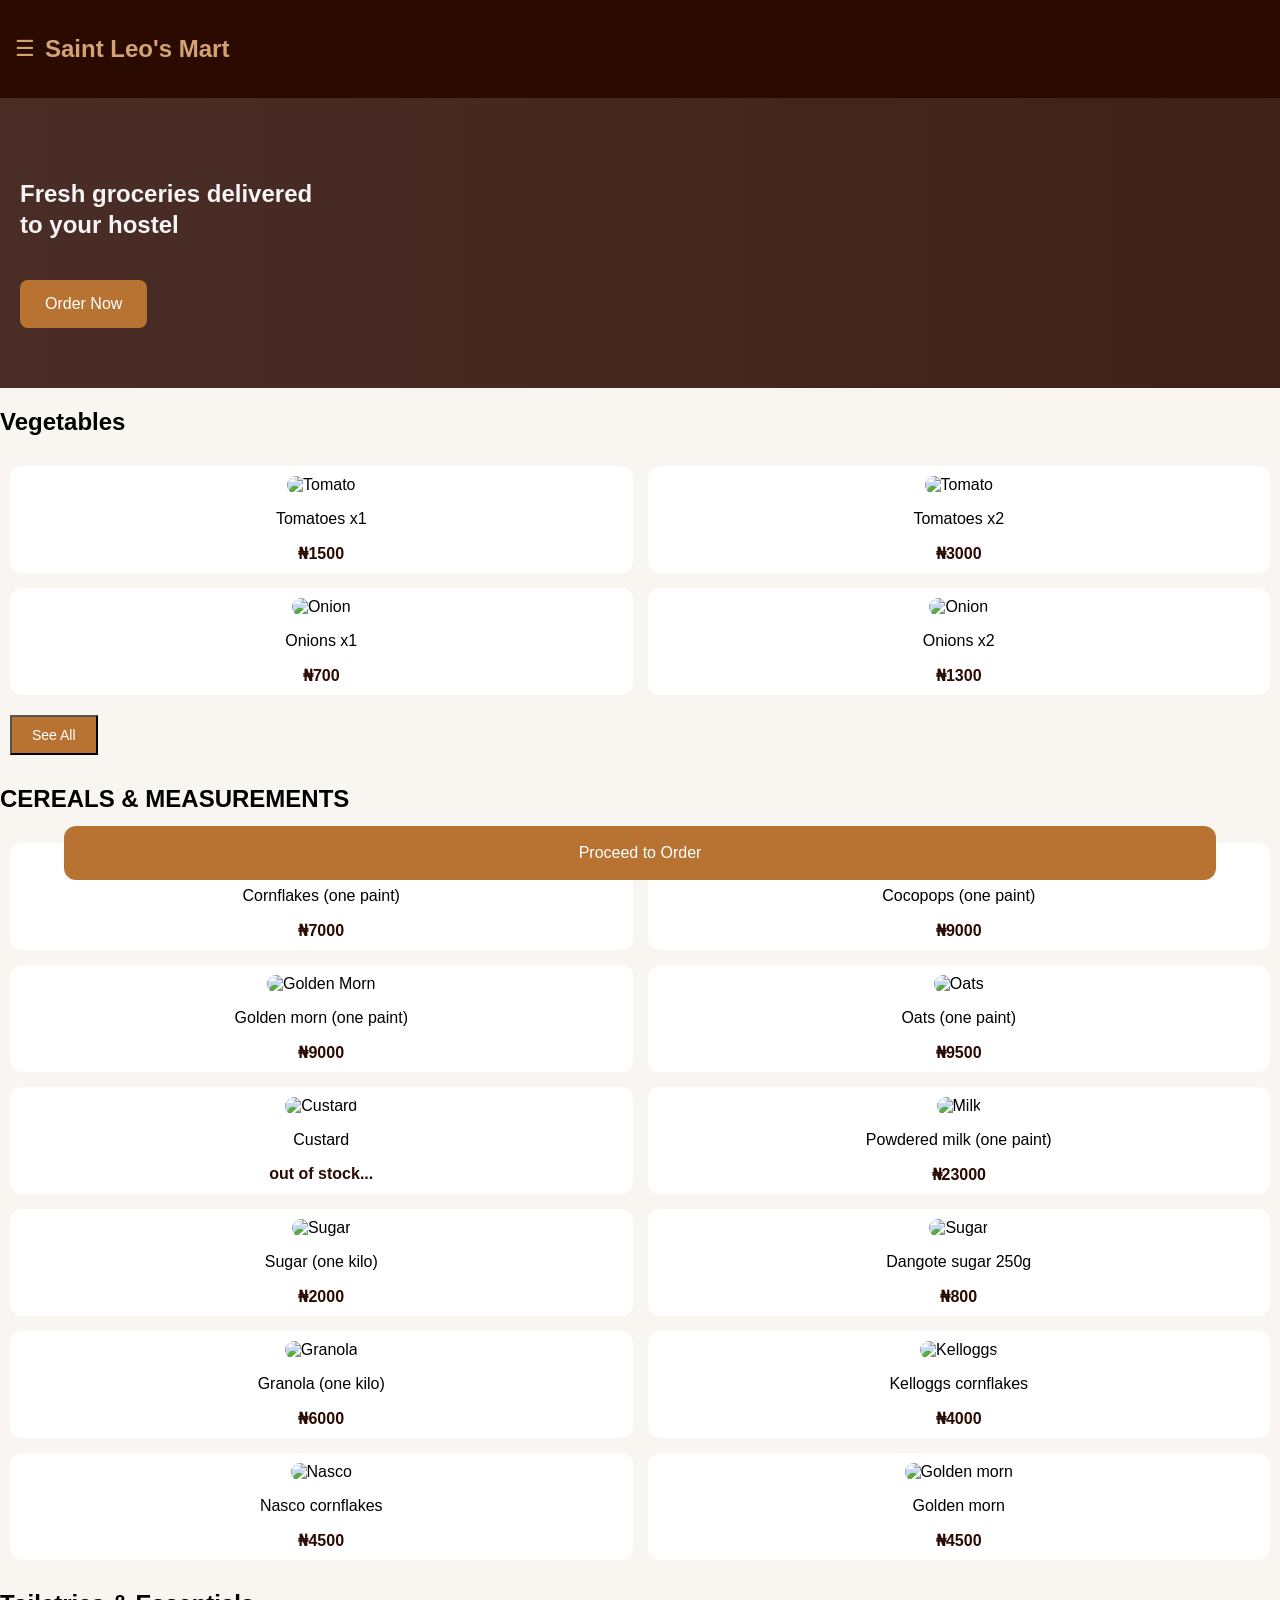
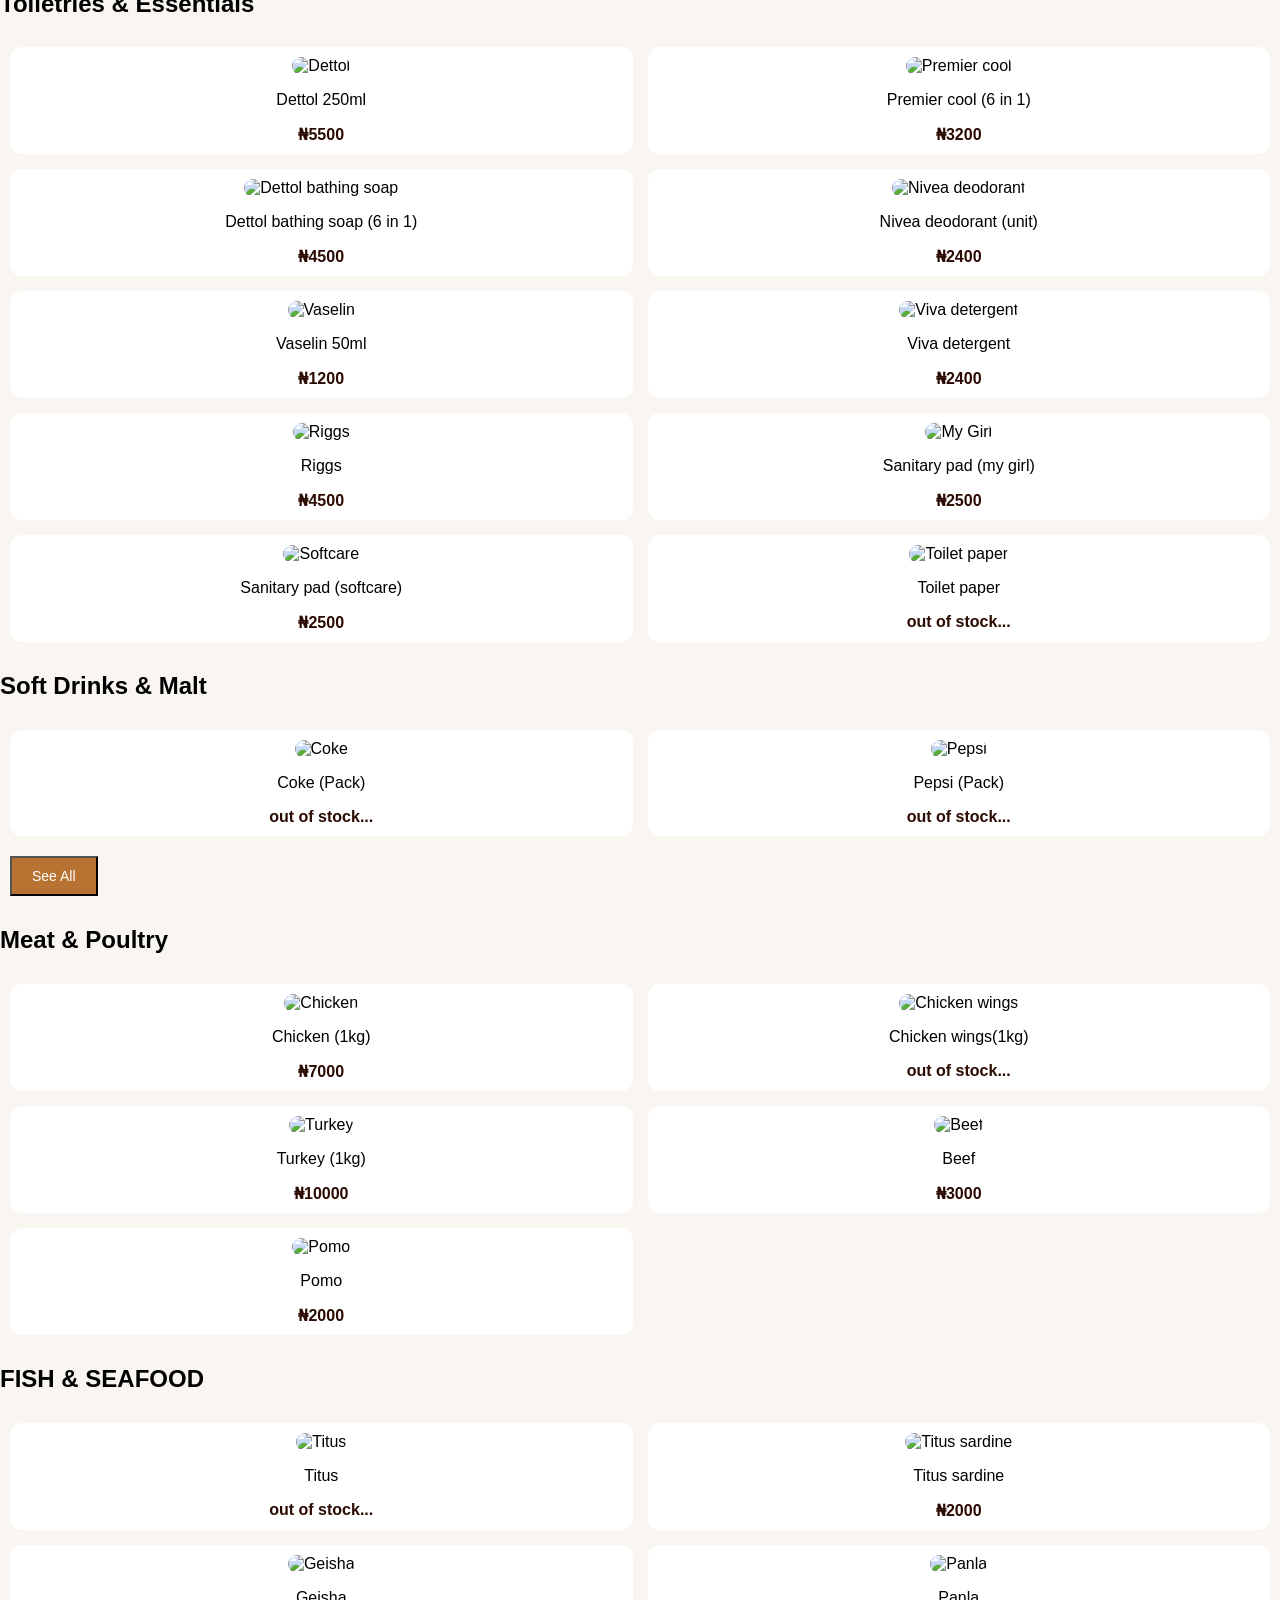
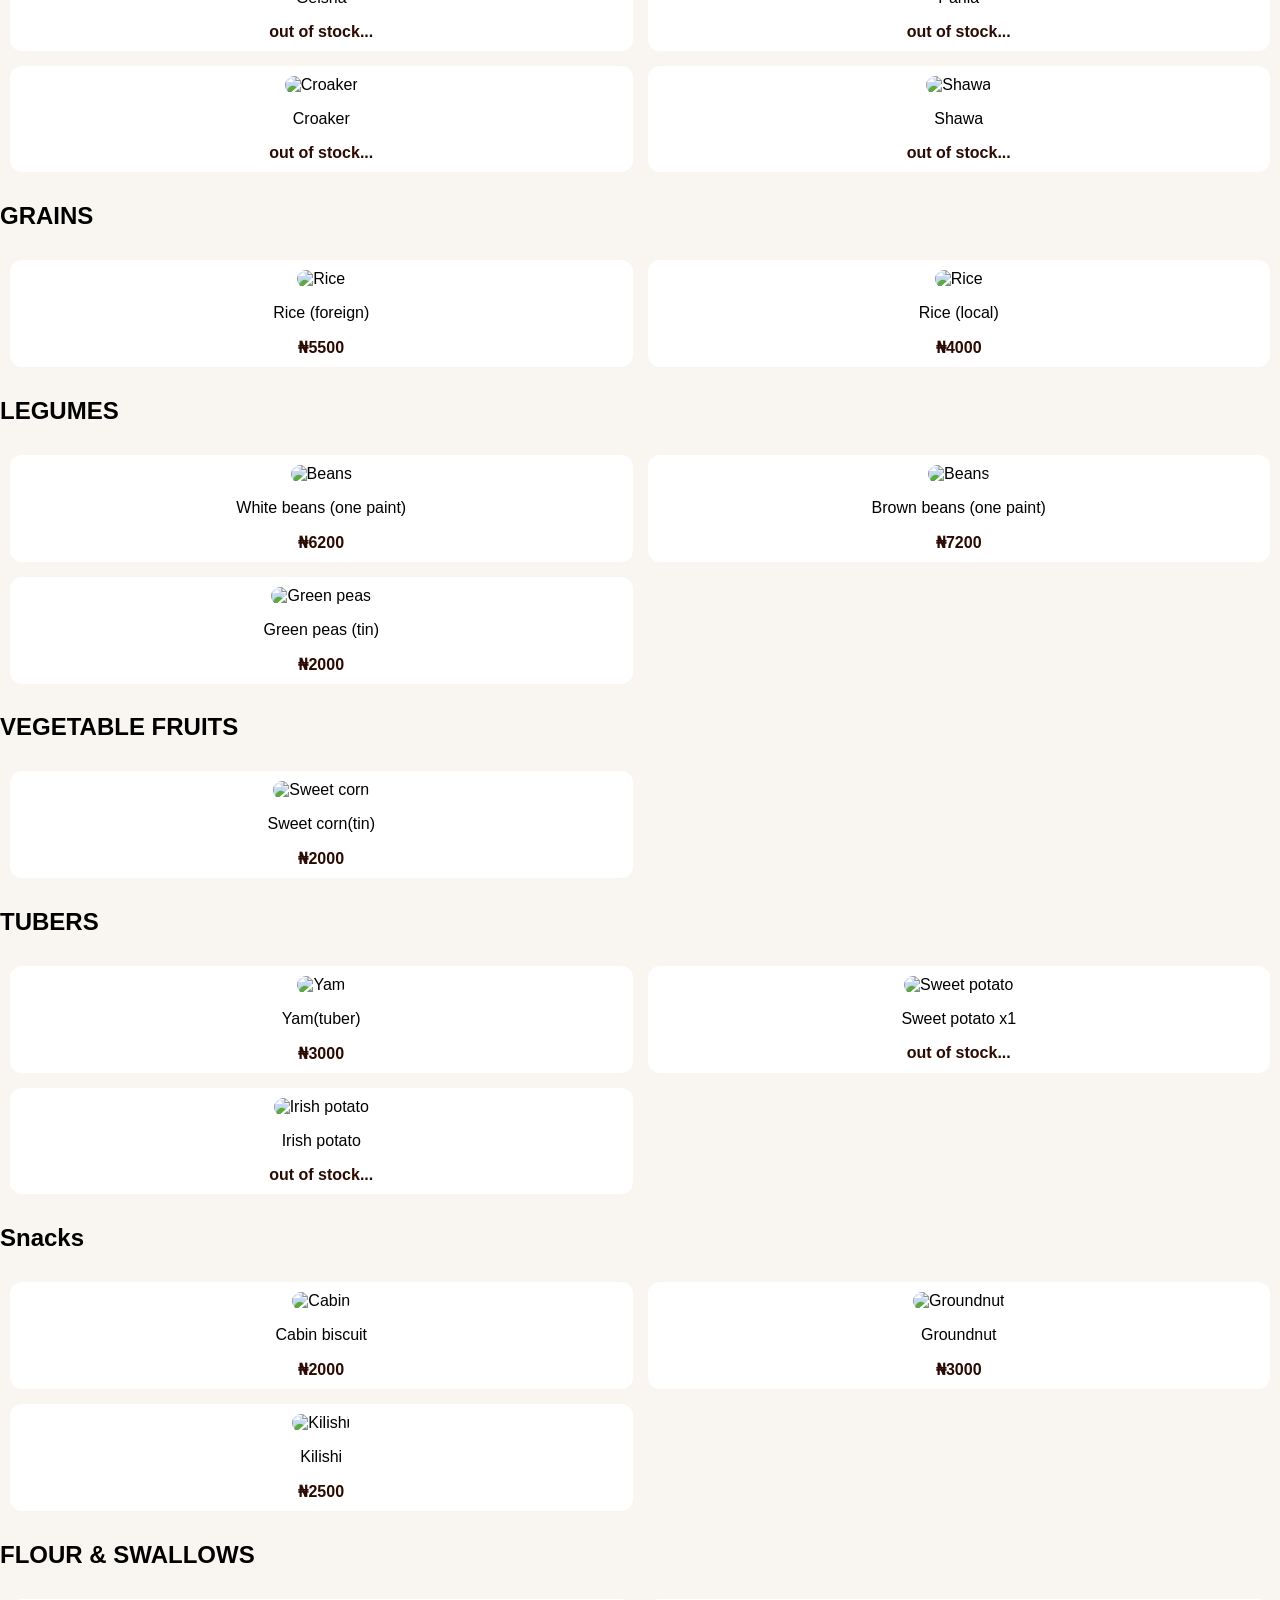
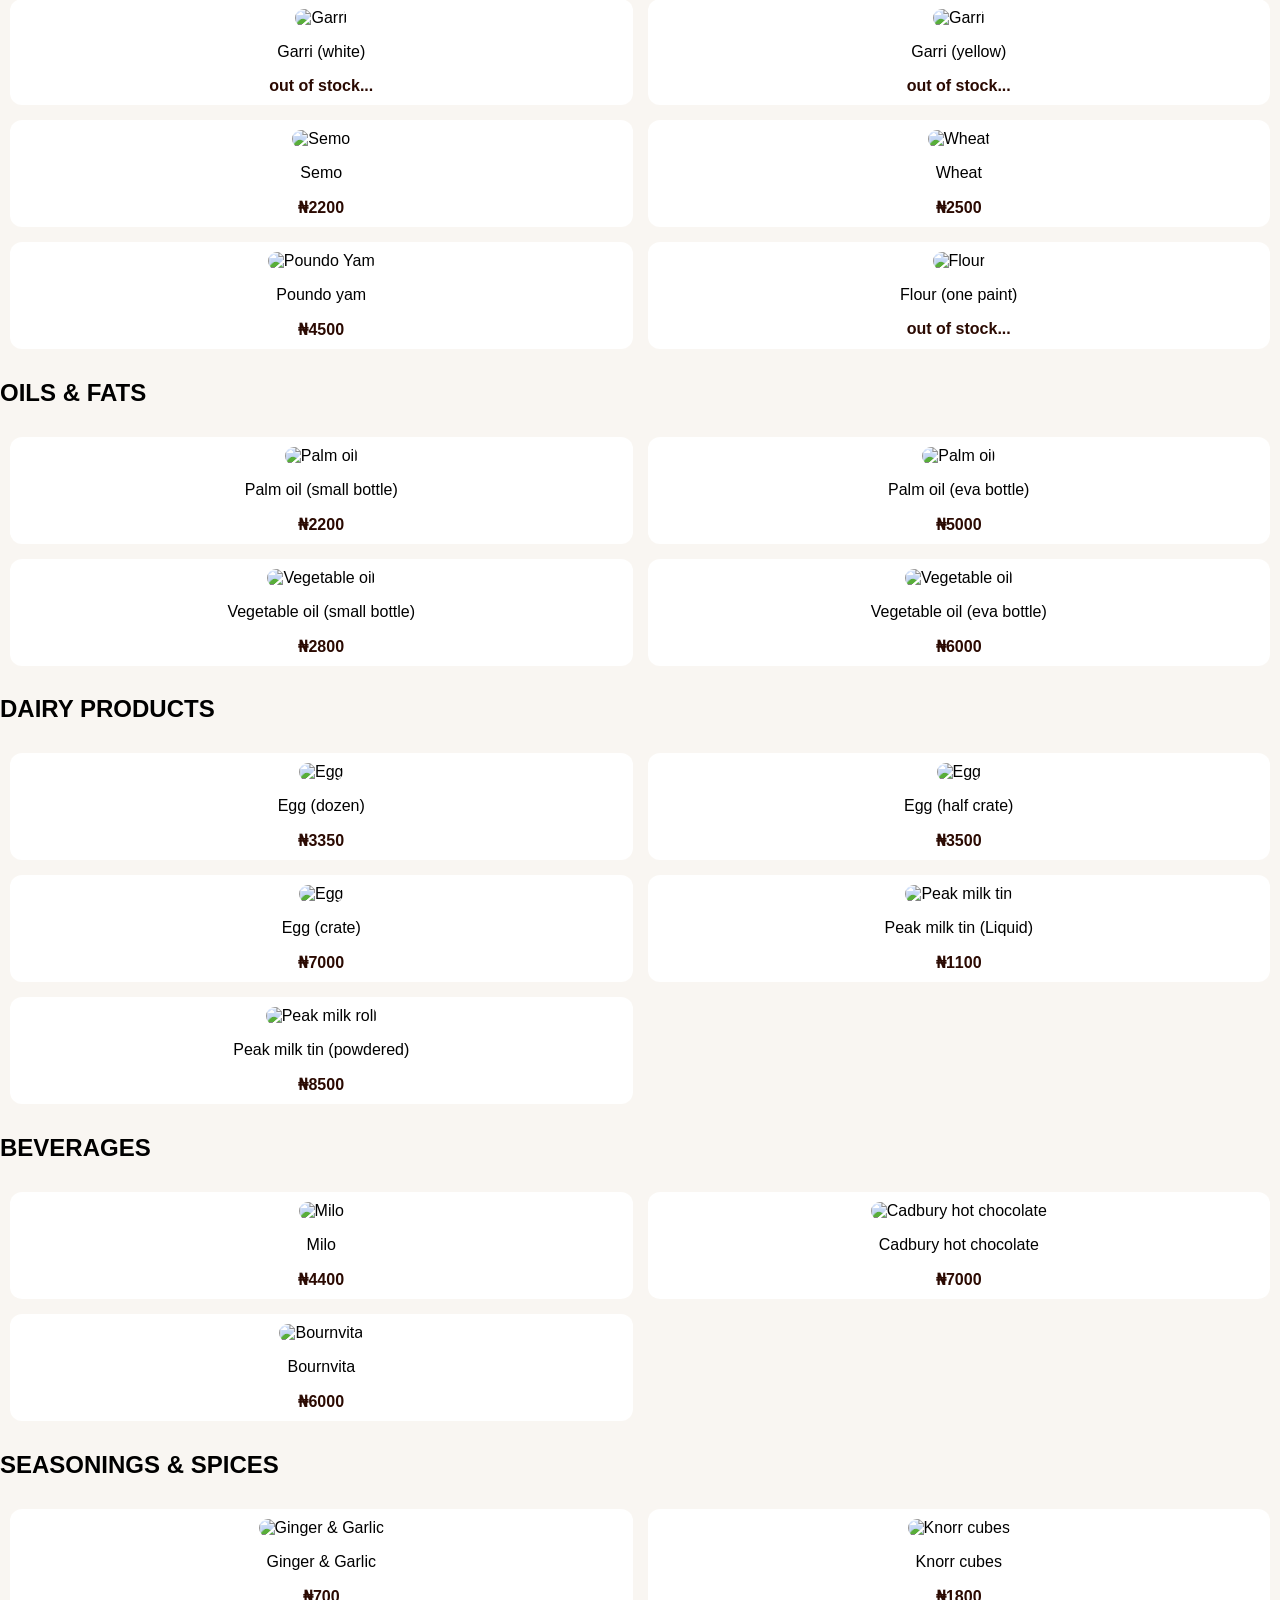
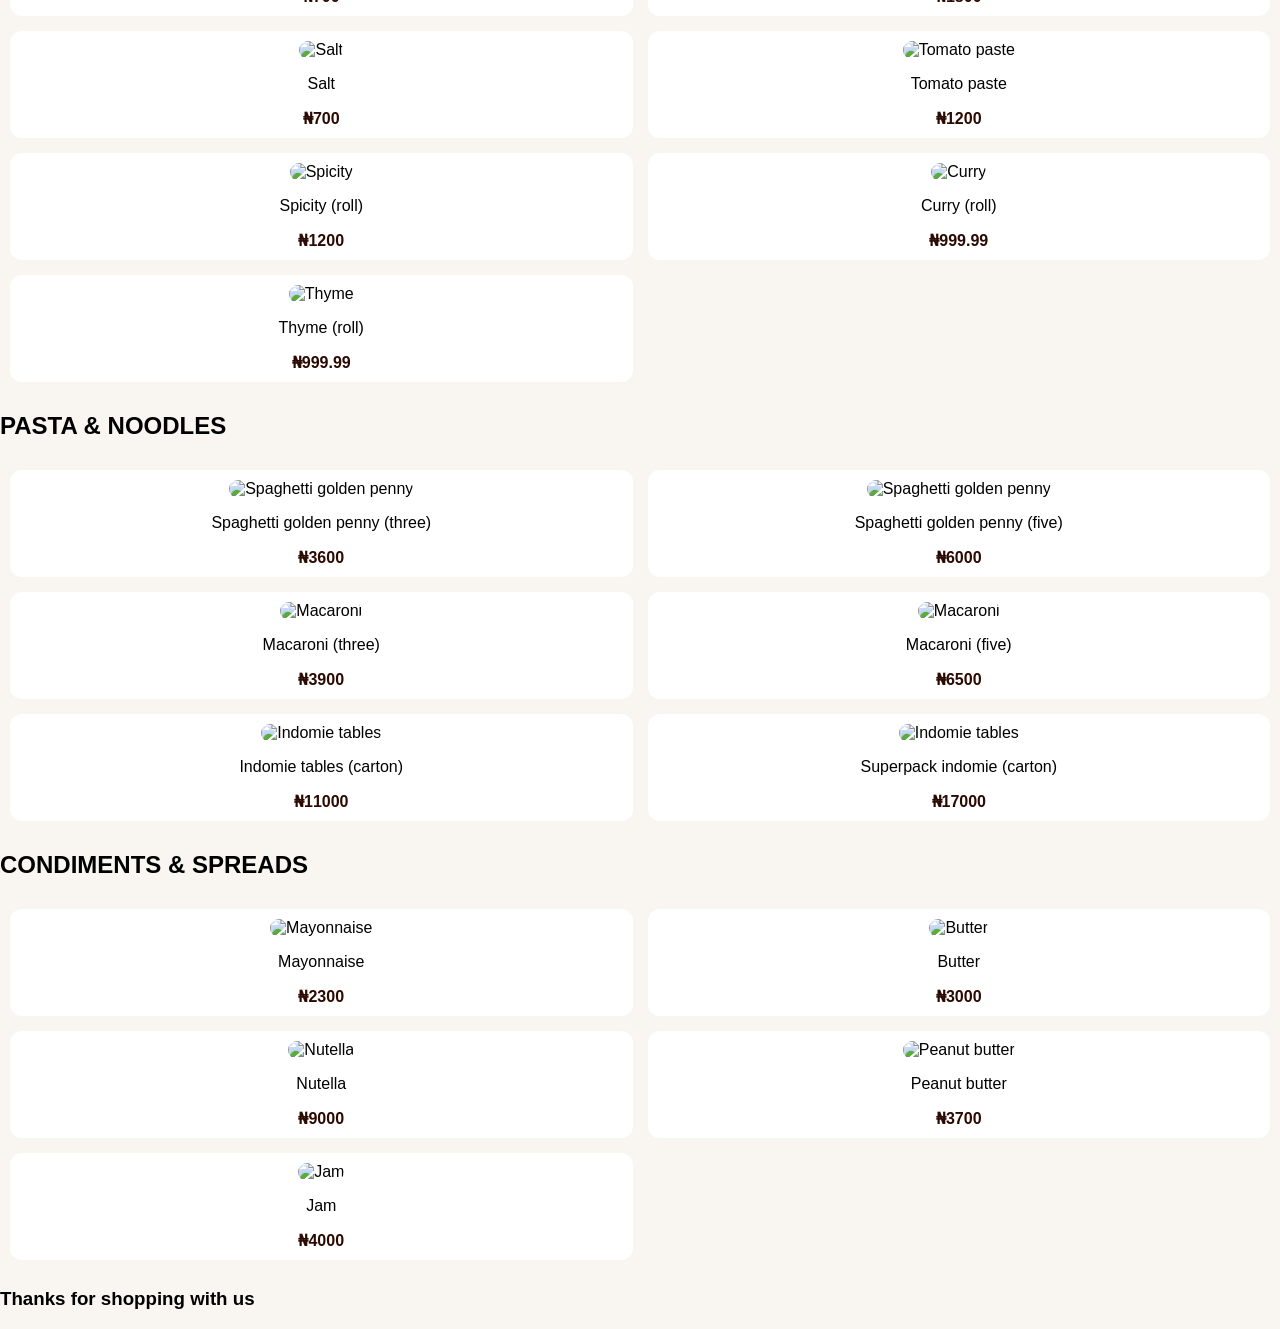
==== commit e84874ff: "Update index.html" ====
--- a/index.html
+++ b/index.html
@@ -31,27 +31,27 @@
 <h2>Vegetables</h2>
 <div class="grid">
 
-<div class="item" onclick="toggleItem(this,'Tomatoes',1500)">
+<div class="item" onclick="toggleItem(this,'Tomatoes x1',1500)">
 <img src="https://images.pexels.com/photos/533280/pexels-photo-533280.jpeg" alt="Tomato">
-<p>Tomatoes</p>
+<p>Tomatoes x1</p>
 <span class="price">₦1500</span>
 </div>
 
-<div class="item" onclick="toggleItem(this,'Tomatoes',3000)">
+<div class="item" onclick="toggleItem(this,'Tomatoes x2',3000)">
 <img src="https://images.pexels.com/photos/533280/pexels-photo-533280.jpeg" alt="Tomato">
-<p>Tomatoes</p>
+<p>Tomatoes x2</p>
 <span class="price">₦3000</span>
 </div>
 
-<div class="item" onclick="toggleItem(this,'Onions',700)">
+<div class="item" onclick="toggleItem(this,'Onions x1',700)">
 <img src="https://images.pexels.com/photos/4197445/pexels-photo-4197445.jpeg" alt="Onion">
-<p>Onions</p>
+<p>Onions x1</p>
 <span class="price">₦700</span>
 </div>
 
-<div class="item" onclick="toggleItem(this,'Onions',1300)">
+<div class="item" onclick="toggleItem(this,'Onions x2',1300)">
 <img src="https://images.pexels.com/photos/4197445/pexels-photo-4197445.jpeg" alt="Onion">
-<p>Onions</p>
+<p>Onions x2</p>
 <span class="price">₦1300</span>
 </div>
 
@@ -283,7 +283,7 @@
 </div>
 
 <div class="item" onclick="toggleItem(this,'Pepsi pack',0)">
-<img src="https://drinkallotters.com.ng/wp-content/uploads/2019/12/Pepsi-Pet-12-In-A-Pack-8083201_1-200x270.jpg" alt="Pepsi">
+<img src="https://i.pinimg.com/736x/0f/63/94/0f639447141945b7f65a646e50203f79.jpg" alt="Pepsi">
 <p>Pepsi (Pack)</p>
 <span class="price">out of stock...</span>
 </div>
--- a/style.css
+++ b/style.css
@@ -1,14 +1,14 @@
 body {
   font-family: Arial;
   margin: 0;
-  background: #f5f5f5;
+    background: #F9F6F2;
 }
 
 header {
   display: flex;
   align-items: center;
-  background: #8FAE5D;
-  color: white;
+  background: #2B0A02;
+  color: #D4A373;
   padding: 15px;
 }
 
@@ -21,8 +21,8 @@
 .hero {
   background: linear-gradient(
 to right,
-rgba(143, 174, 93, 0.95),
-rgba(143, 174, 93, 0.85)
+rgba(43, 10, 2, 0.85),
+rgba(43, 10, 2, 0.9)
   ),
 url("https://i.pinimg.com/736x/de/f7/1a/def71a06ed9a2b43f2df9693045bbc13.jpg");
 
@@ -30,7 +30,7 @@
 background-position: right center;
 background-repeat: no-repeat;
 
-color: white;
+color: #F5F5F5;
 text-align: left;
 padding: 60px 20px;
 }
@@ -48,8 +48,8 @@
   padding: 15px 25px;
   font-size: 16px;
   border: none;
-  background: white;
-  color: #8FAE5D;
+  background: #B87333;
+  color: #FFFFFF;
   border-radius: 8px;
 }
 
@@ -61,7 +61,9 @@
 }
 
 .item {
-  background: white;
+  background: #FFFFFF;
+  border: #E8DCD3;
+  box-shadow: rgba(43, 10, 2, 0.8);
   padding: 10px;
   border-radius: 12px;
   text-align: center;
@@ -77,12 +79,12 @@
 }
 
 .item.selected {
-  border: 2px solid #27ae60;
+  border: 2px solid #2B0A02;
   background: #eafaf1;
 }
 
 .price {
-  color: #27ae60;
+  color: #2B0A02;
   font-weight: bold;
 }
 
@@ -90,6 +92,8 @@
   margin: 10px;
   padding: 10px 20px;
   font-size: 14px;
+  background: #B87333;
+  color: #FFFFFF;
 }
 
 .hidden-items {
@@ -103,8 +107,8 @@
   left: 5%;
   padding: 18px;
   font-size: 16px;
-  background: #27ae60;
-  color: white;
+  background: #B87333;
+  color: #FFFFFF;
   border: none;
   border-radius: 12px;
 }
@@ -126,8 +130,8 @@
 .whatsapp-btn {
   padding: 15px;
   width: 100%;
-  background: #25D366;
-  color: white;
+ background: #B87333;
+  color: #FFFFFF;
   border: none;
   border-radius: 10px;
 }
@@ -138,7 +142,7 @@
   left: 0;
   width: 150px;
   height: 100%;
-  background: white;
+ background: #B87333;
   padding: 20px;
 
   transform: translateX(-100%);
@@ -194,7 +198,7 @@
 }
 
 .faq-item p {
-  color: #8FAE5D;
+  color: #2B0A02;
   font-size: 14px;
   line-height: 1.4;
 }
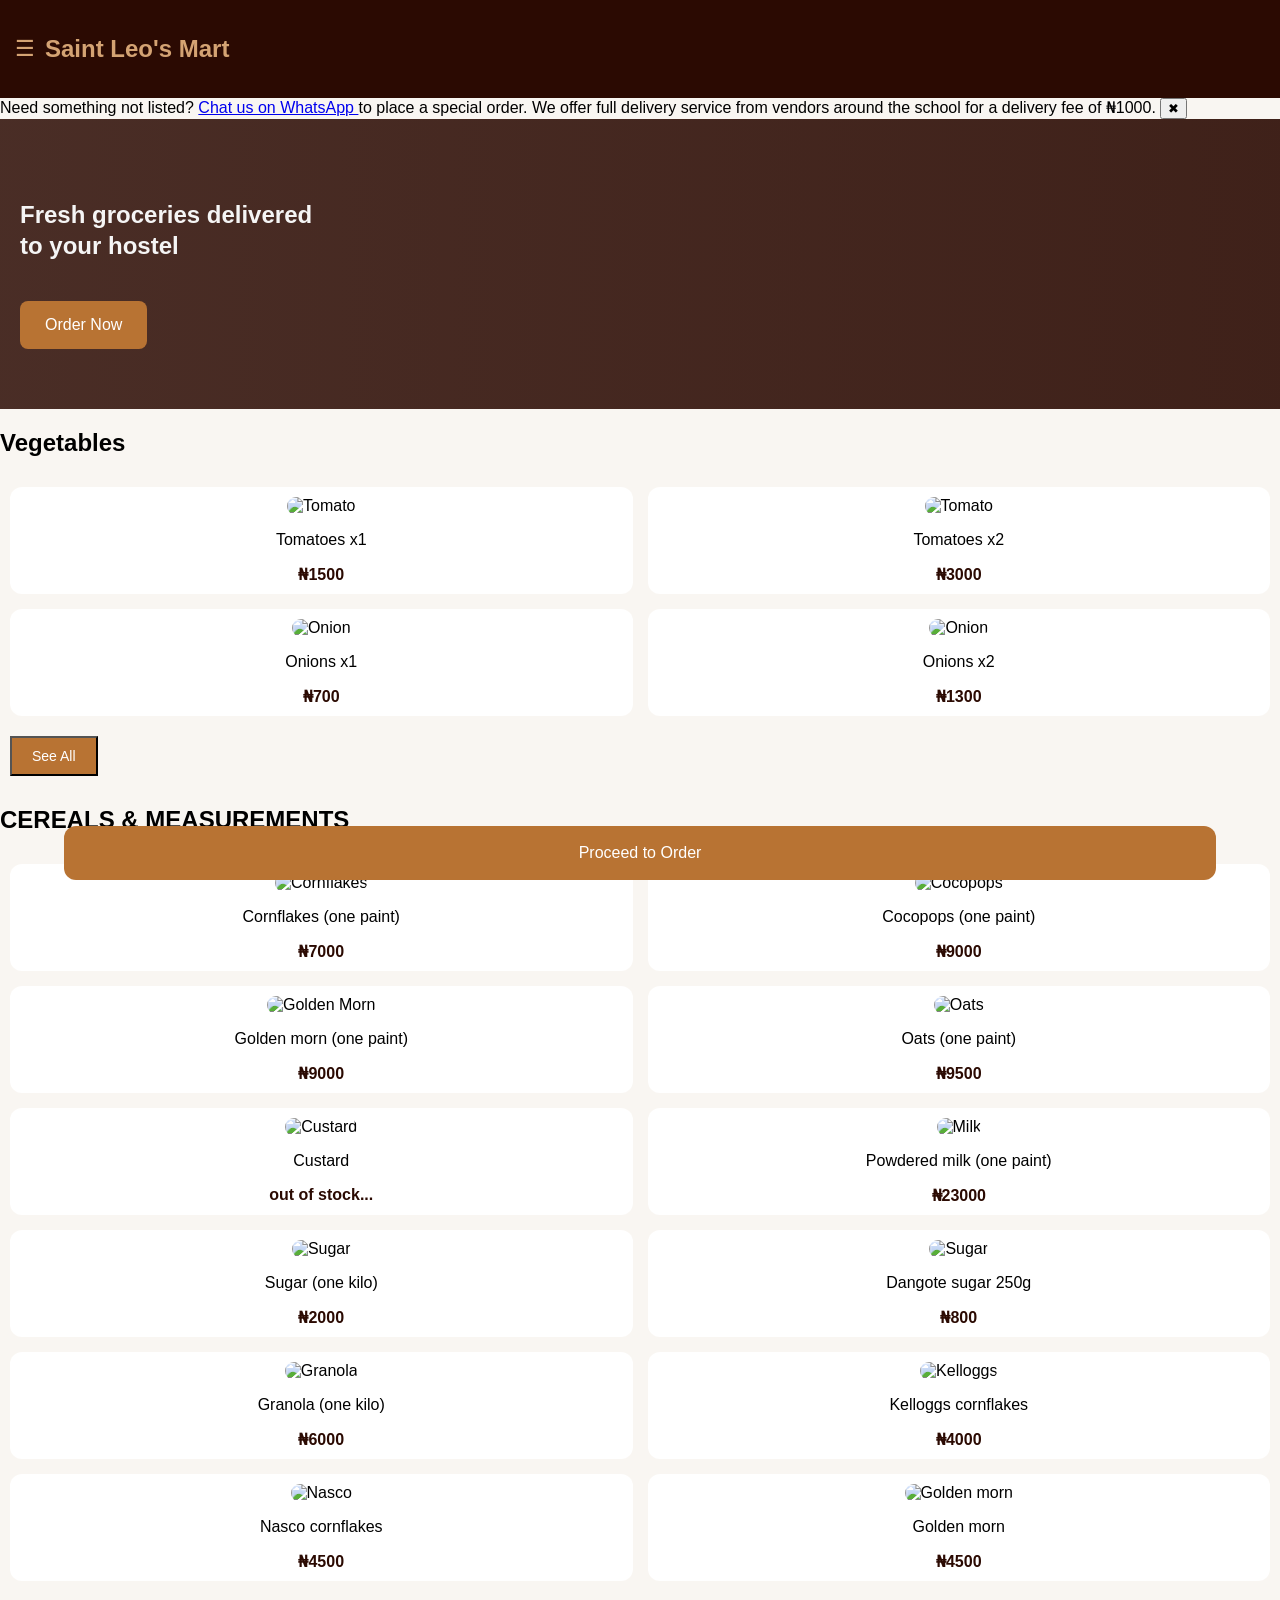
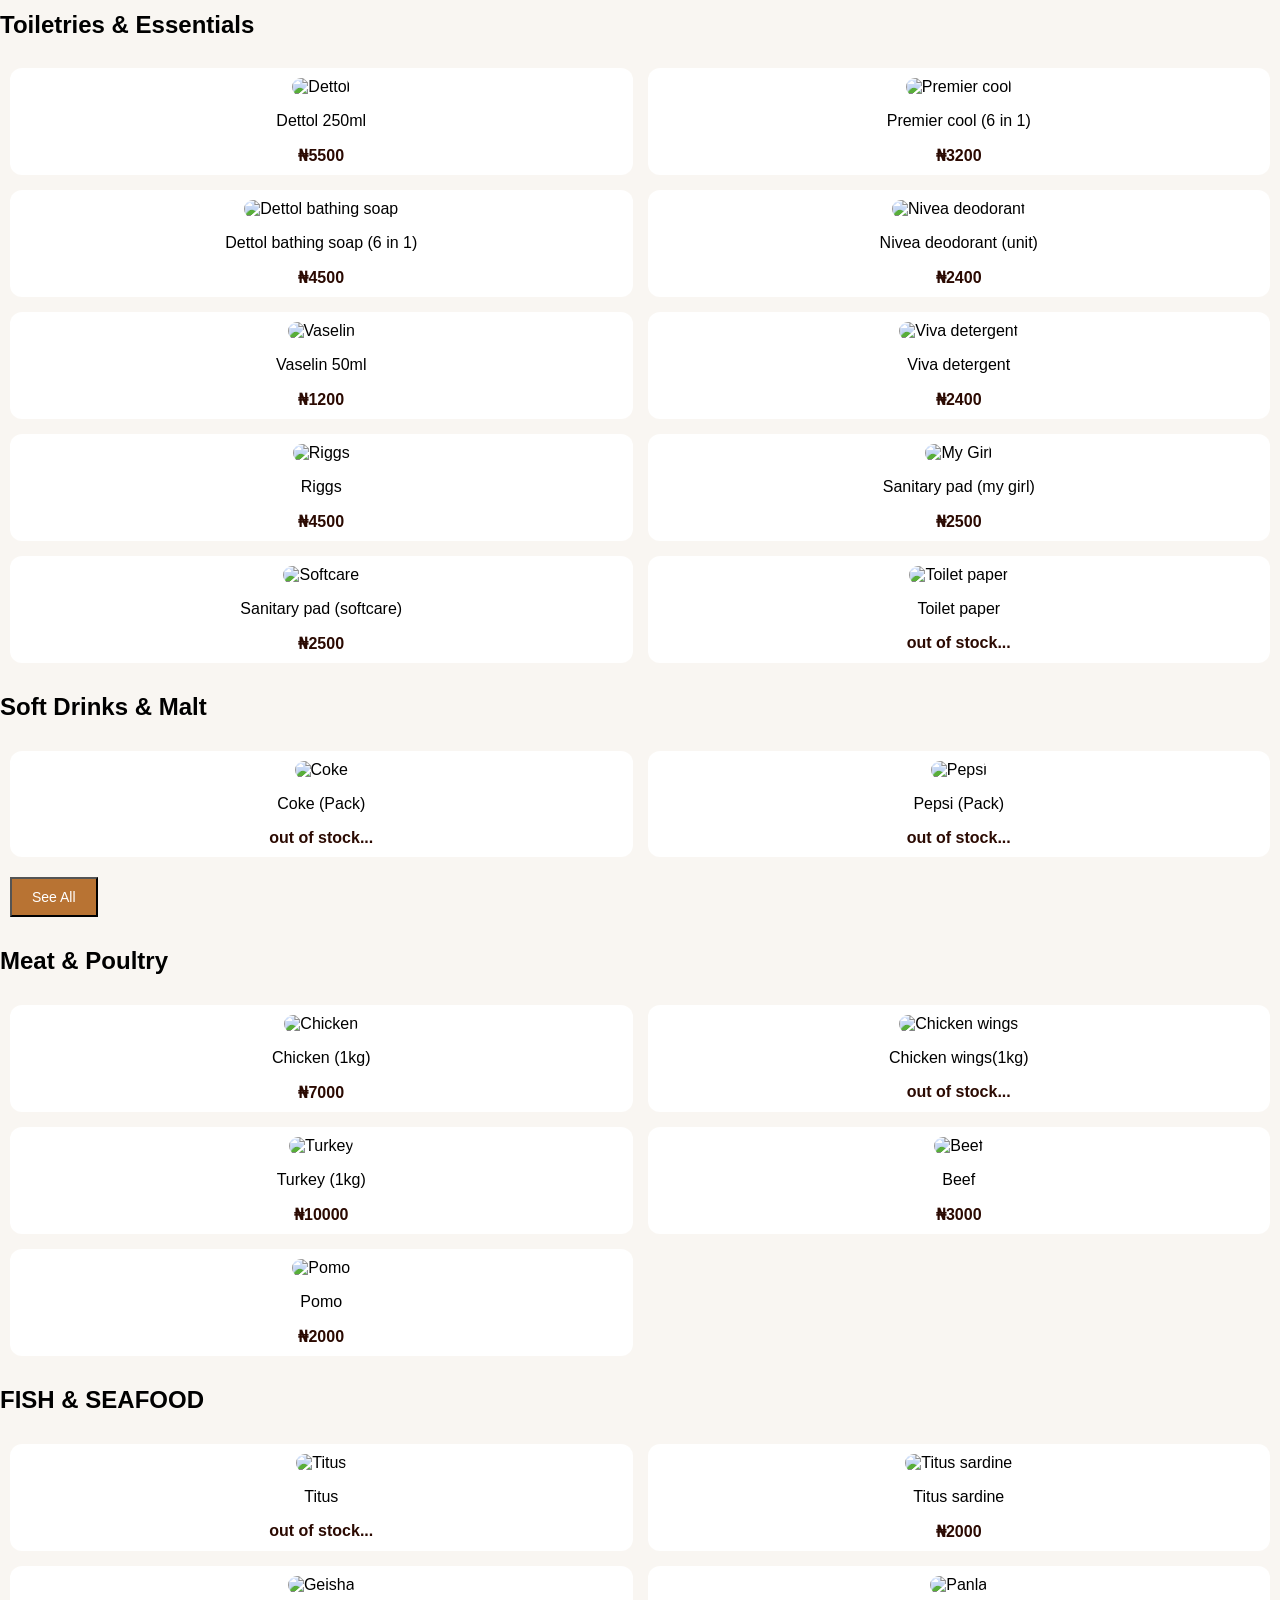
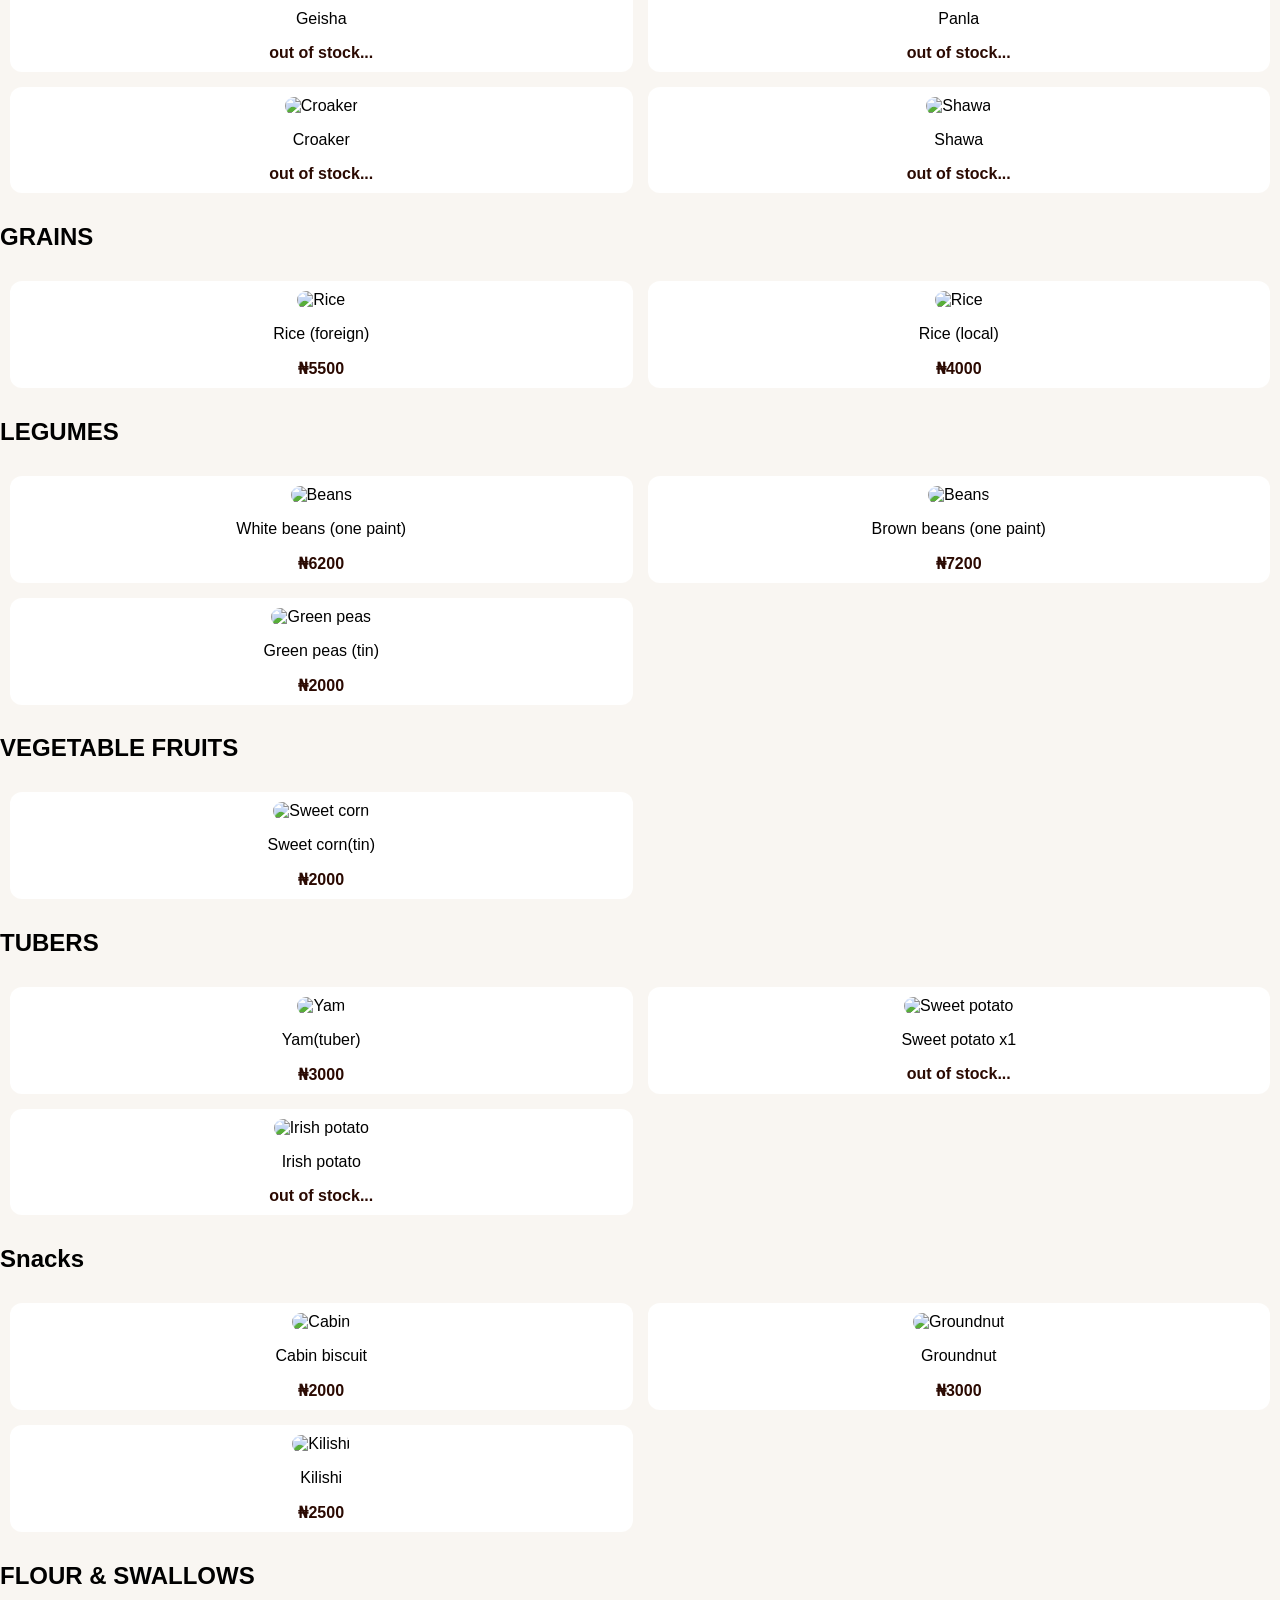
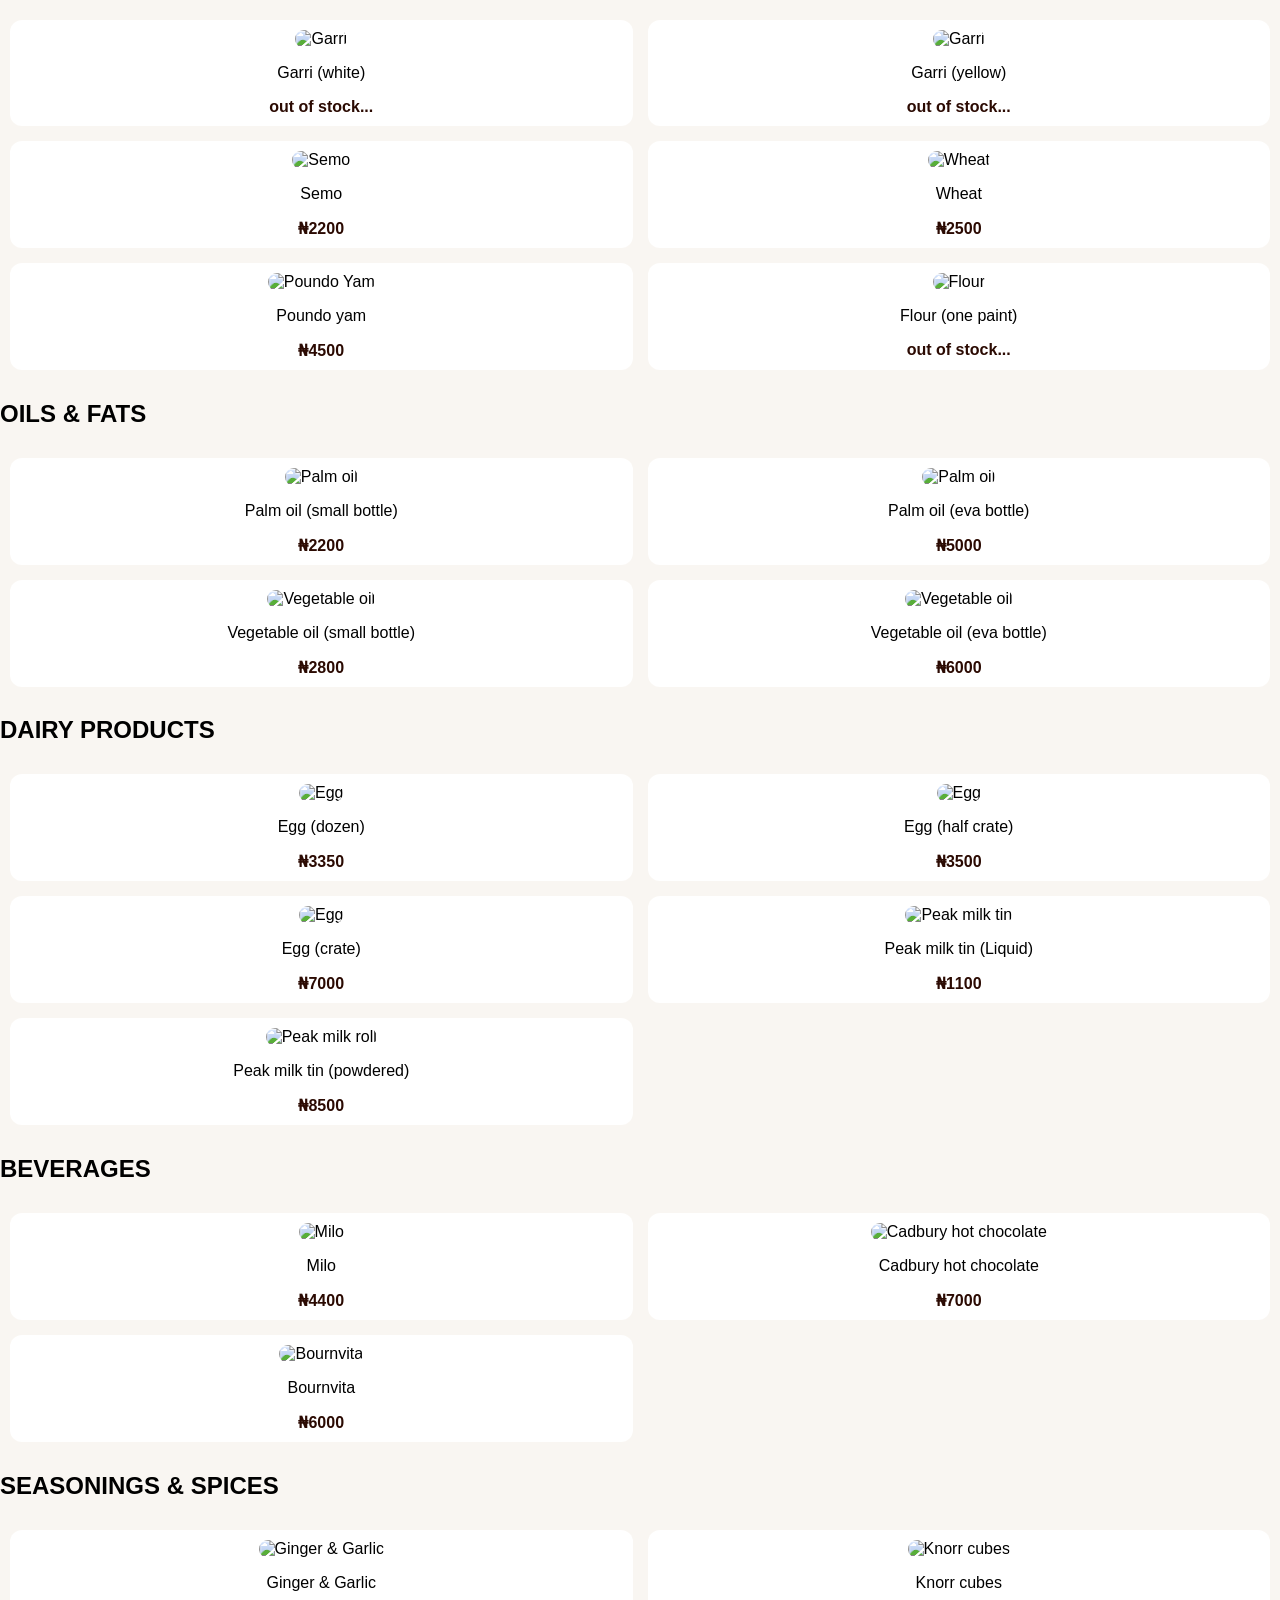
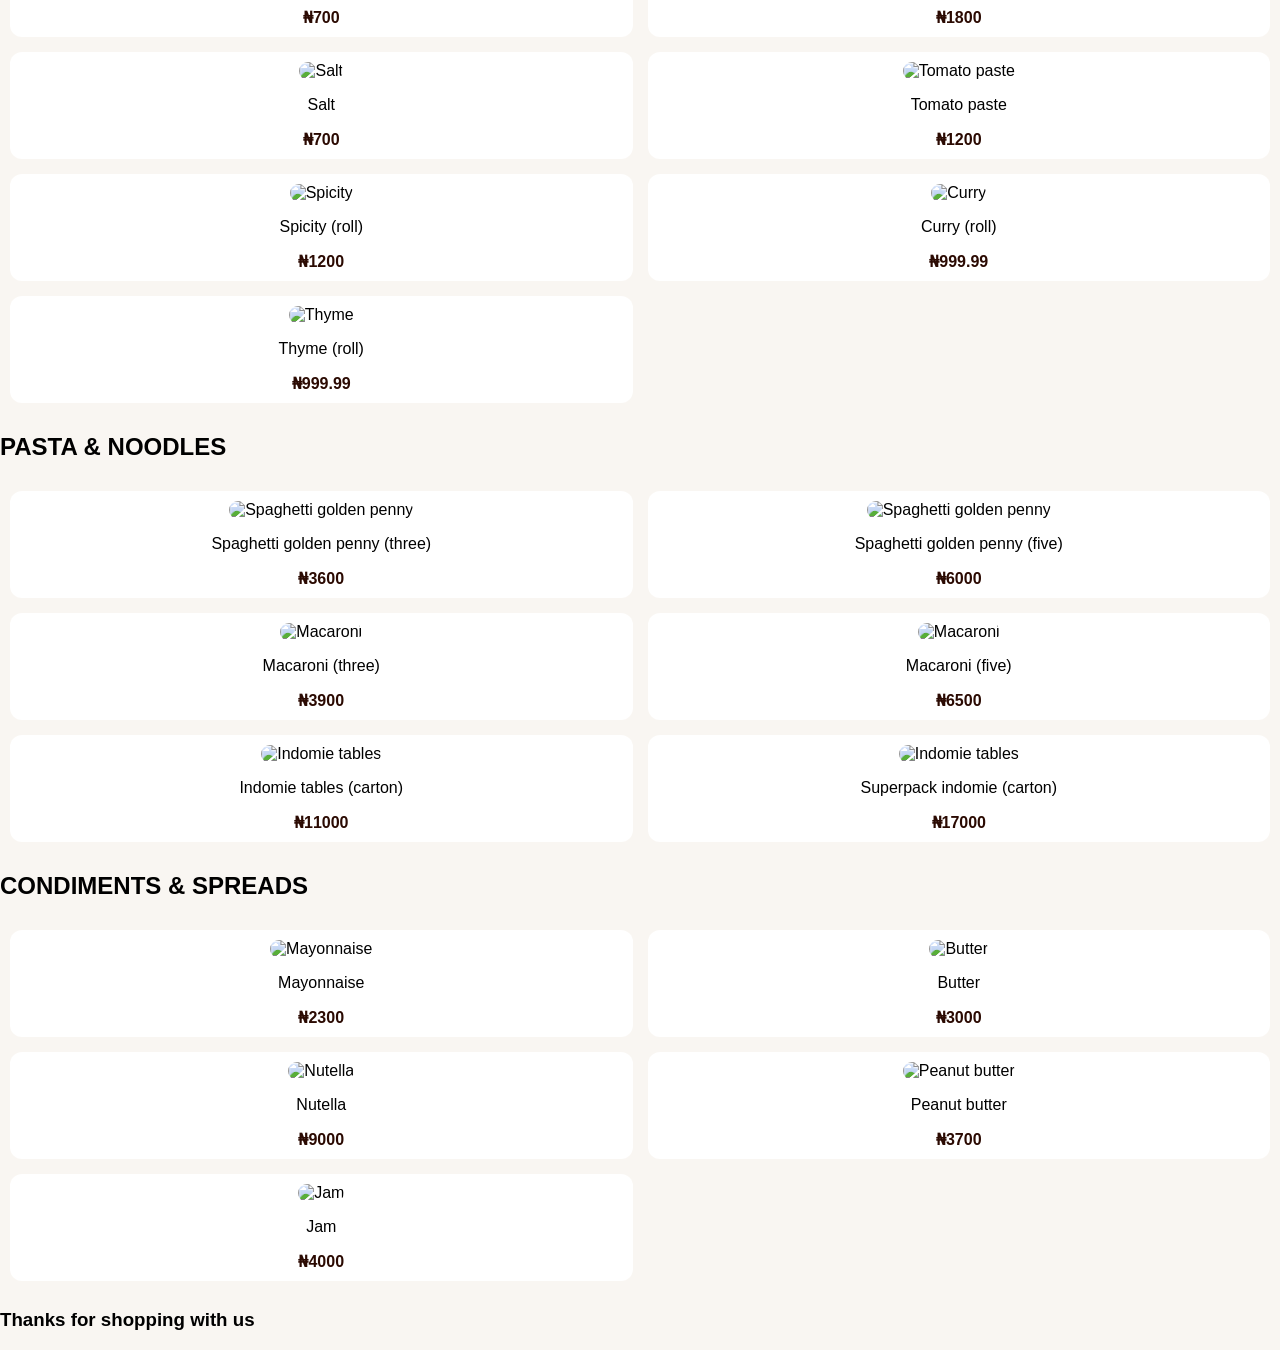
==== commit e566c0ca: "Update index.html" ====
--- a/index.html
+++ b/index.html
@@ -13,6 +13,18 @@
   <h2>Saint Leo's Mart</h2>
 </header>
 
+<div id="noticeBar" class="notice">
+  <span>
+    Need something not listed? 
+     <a href="https://wa.me/2349125366748" target="_blank">
+    Chat us on WhatsApp
+  </a>
+    to place a special order.
+    We offer full delivery service from vendors around the school for a delivery fee of ₦1000.
+  </span>
+  <button onclick="closeNotice()">✖</button>
+</div>
+
 <div id="sidebar" class="sidebar">
   <p onclick="scrollToSection('home')">🏠 Home</p>
   <p onclick="scrollToSection('food')">🍲 Food</p>
@@ -783,7 +795,7 @@
 
 <div id="formBox" class="form-box">
 <h3>Enter Details</h3>
-<input id="full-name" placeholder="Full-name">
+<input id="name" placeholder="Name">
 <input id="hostel" placeholder="Hostel">
 <input id="dept" placeholder="Department">
 
